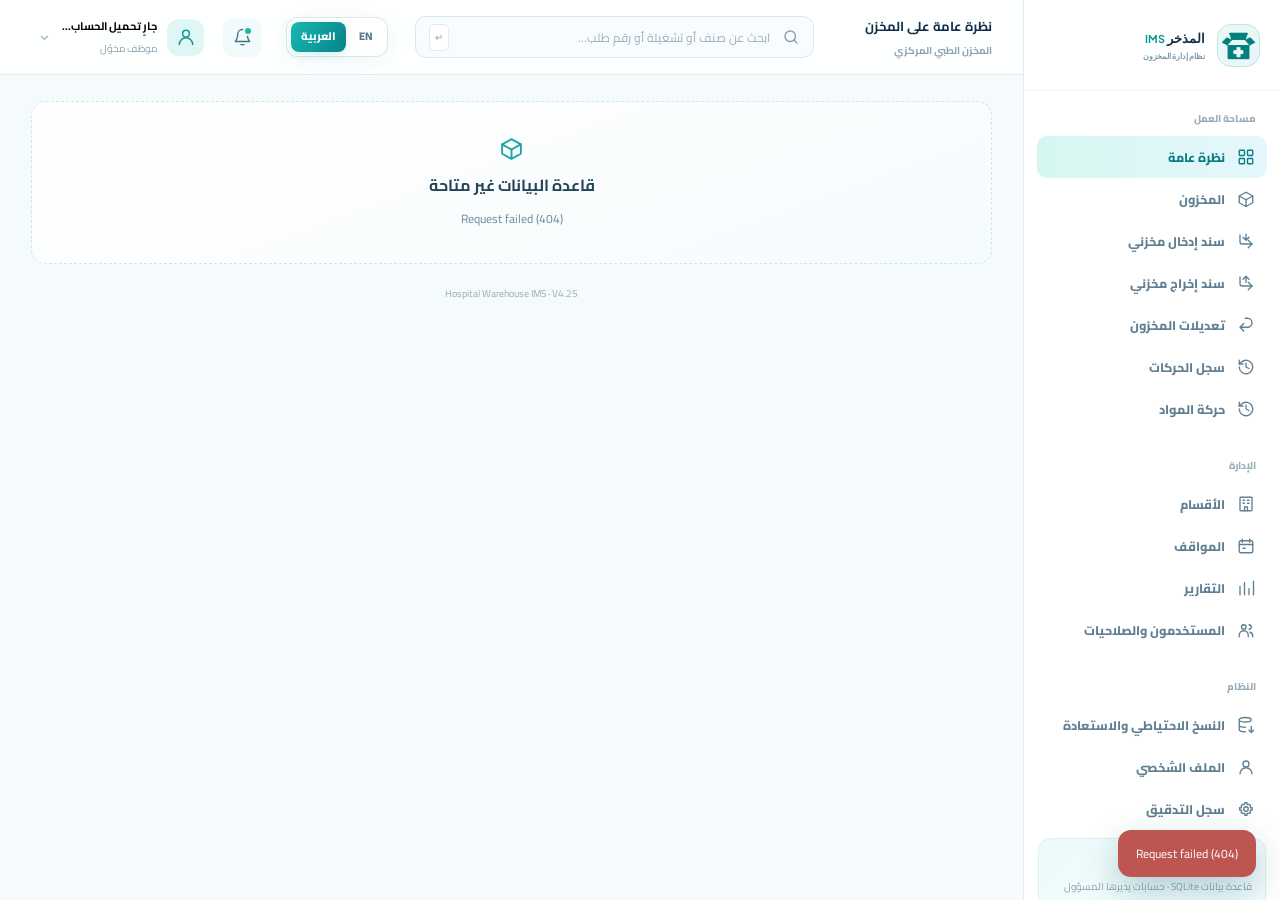
==== static/dashboard.html @ 2646a2b5 "Add files via upload" ====
<!DOCTYPE html><html lang="ar" dir="rtl"><head><meta charset="UTF-8"><meta name="viewport" content="width=device-width,initial-scale=1"><meta name="theme-color" content="#f6fafc"><link rel="icon" type="image/png" href="/static/favicon.png"><title>Dashboard — Hospital Warehouse IMS</title><link rel="stylesheet" href="/static/styles.css?v=4.25.0"><link rel="stylesheet" href="/static/live.css?v=4.25.0"><link rel="stylesheet" href="/static/language.css?v=4.25.0"><script>try{const v=localStorage.getItem('hospital-warehouse-language');if(v==='en'){document.documentElement.lang='en';document.documentElement.dir='ltr';}}catch(_e){}document.documentElement.classList.add('i18n-pending');</script><link rel="stylesheet" href="/static/official-brand.css?v=4.25.0"></head><body>
<div class="dash-app">
<aside class="sidebar" id="sidebar" aria-label="Dashboard navigation"><div class="sidebar-head"><a href="index.html" class="logo"><span class="logo-mark"><img src="/static/ims-icon.png" alt="" width="40" height="40"></span><span class="logo-name"><span translate="no">المذخر <b>IMS</b></span><span class="logo-sub">Inventory Management System</span></span></a></div>
<div class="navgroup"><h4>WORKSPACE</h4>
<button class="navitem active" data-view="overview"><svg class="i"><use href="#ico-dashboard"/></svg> Overview</button>
<button class="navitem" data-view="inventory"><svg class="i"><use href="#ico-package"/></svg> Inventory</button>
<button class="navitem" data-view="receiving"><svg class="i"><use href="#ico-incoming"/></svg> Stock receipt voucher</button>
<button class="navitem" data-view="distribution"><svg class="i"><use href="#ico-outgoing"/></svg> Stock issue voucher</button>
<button class="navitem" data-view="returns"><svg class="i"><use href="#ico-return"/></svg> Stock Adjustments</button>
<button class="navitem" data-view="movements"><svg class="i"><use href="#ico-history"/></svg> Movement History</button>
<button class="navitem" data-view="item_movement"><svg class="i"><use href="#ico-history"/></svg> Item movements</button>
</div>
<div class="navgroup"><h4>MANAGEMENT</h4>
<button class="navitem" data-view="departments"><svg class="i"><use href="#ico-building"/></svg> Departments</button>
<button class="navitem" data-view="positions"><svg class="i"><use href="#ico-calendar"/></svg> Warehouse Statements</button>
<button class="navitem" data-view="reports"><svg class="i"><use href="#ico-chart"/></svg> Reports</button>
<button class="navitem" data-view="users"><svg class="i"><use href="#ico-users"/></svg> Users & Permissions</button>
</div><div class="navgroup"><h4>SYSTEM</h4>
<button class="navitem" data-view="backup"><svg class="i"><use href="#ico-backup"/></svg> Backup & Restore</button>
<button class="navitem" data-view="profile"><svg class="i"><use href="#ico-user"/></svg> My account</button>
<button class="navitem" data-view="settings"><svg class="i"><use href="#ico-settings"/></svg> Audit logs</button>
</div><div class="sidebar-footer"><span class="system-ok">Connected database</span><p>SQLite database · Admin-managed staff accounts</p></div></aside>
<div class="dim-overlay" id="dimOverlay"></div>
<div class="main-area"><header class="dash-top"><button type="button" class="menu-button" id="menuButton" aria-label="Open menu"><svg class="i"><use href="#ico-menu"/></svg></button><div class="top-crumb"><b id="topTitle">Warehouse Overview</b><small>Central medical warehouse</small></div><div class="top-search"><svg class="i"><use href="#ico-search"/></svg><input id="globalSearch" aria-label="Search inventory" placeholder="Search items, batches or requisition numbers..."><span class="kbd">↵</span></div><div class="language-switch" data-lang-switcher role="group" aria-label="Interface language"><button type="button" data-language="ar" aria-pressed="true" translate="no">العربية</button><button type="button" data-language="en" aria-pressed="false" translate="no">EN</button></div><div class="top-actions"><button class="notif" type="button" id="notifBtn" aria-label="Notifications"><svg class="i"><use href="#ico-bell"/></svg></button><button class="account-button" id="accountButton" type="button" aria-expanded="false"><span class="account-avatar"><svg class="i"><use href="#ico-user"/></svg></span><div><strong><span id="userName">Loading account...</span></strong><small id="userRole">Authenticated staff</small></div><svg class="i chev"><use href="#ico-chevron"/></svg></button></div><div class="account-menu" id="accountMenu"><button type="button" data-go="profile"><svg class="i"><use href="#ico-user"/></svg> My account</button><button type="button" id="logoutButton" class="logout-item"><svg class="i"><use href="#ico-logout"/></svg> Sign out</button></div></header>
<main class="content"><div class="view-content" id="dashboardView" aria-live="polite"></div><div class="bottom-note">Hospital Warehouse IMS · V4.25</div></main></div>
</div><div class="toast" id="toast" role="status"></div><div id="entityModal" class="entity-modal" aria-hidden="true"></div><div id="movementDetailModal" class="shipment-history-overlay" aria-hidden="true"></div><div id="notificationModal" class="notification-overlay" aria-hidden="true"></div><div id="columnManager" class="column-dialog-overlay" aria-hidden="true"></div><script src="/static/i18n.js?v=4.25.0"></script><script src="/static/icons.js?v=4.25.0"></script><script src="/static/live.js?v=4.25.0"></script></body></html>
---- static/styles.css ----
@import url('https://fonts.googleapis.com/css2?family=DM+Sans:wght@400;500;600;700;800&family=Plus+Jakarta+Sans:wght@400;500;600;700;800&display=swap');
:root{--bg:#f5fafc;--paper:#fff;--ink:#122e48;--sub:#698498;--teal:#079f9c;--deep:#087b84;--aqua:#50d4cf;--soft:#eaf8fa;--edge:#e0edf2;--shadow:0 13px 32px rgba(43,106,138,.07);--round:18px;--green:#13a372;--orange:#e69c33;--red:#e06465}
*{box-sizing:border-box}html{scroll-behavior:smooth}body{margin:0;font-family:'DM Sans',Arial,sans-serif;background:var(--bg);color:var(--ink);-webkit-font-smoothing:antialiased}a{color:inherit;text-decoration:none}button,input,select,textarea{font:inherit}button{cursor:pointer}button:disabled{cursor:not-allowed;opacity:.52}svg.i{height:19px;width:19px;display:inline-block;flex-shrink:0}button:focus-visible,a:focus-visible,input:focus-visible,select:focus-visible{outline:3px solid rgba(9,163,161,.42);outline-offset:3px}h1,h2,h3,p{margin:0}.muted{color:var(--sub)}.tbold{font-family:'Plus Jakarta Sans',sans-serif}.icon-sprite{pointer-events:none}
.gradient-btn{color:#fff;border:0;background:linear-gradient(116deg,#13bfb6,#068b91);box-shadow:0 10px 21px rgba(7,144,150,.18);padding:13px 20px;border-radius:12px;font-weight:800;display:inline-flex;align-items:center;justify-content:center;gap:9px;transition:transform .2s,box-shadow .2s}.gradient-btn:hover{transform:translateY(-2px);box-shadow:0 14px 27px rgba(7,144,150,.21)}.line-btn{padding:12px 18px;border:1px solid #cce4ea;border-radius:11px;background:#fff;color:#147780;font-size:13px;font-weight:800;display:inline-flex;justify-content:center;align-items:center;gap:8px}.line-btn:hover{background:#effafa}.soft-btn{background:#eaf8f8;color:#11828a;border:0;padding:9px 13px;font-size:12px;border-radius:10px;font-weight:800;display:inline-flex;align-items:center;gap:7px}.eyebrow{font-size:10px;font-weight:800;color:#0b9298;text-transform:uppercase;letter-spacing:2px}.badge{border-radius:99px;padding:5px 10px;background:#e5f8f2;color:#138765;font-size:10px;font-weight:800;display:inline-flex;align-items:center;gap:5px;white-space:nowrap}.badge.warn{background:#fff1d9;color:#b57a1c}.badge.danger{background:#fff0ef;color:#c45f59}.badge.blue{background:#e6f3ff;color:#4680b6}.badge.gray{background:#eff4f6;color:#627c8e}.tiny-dot{width:6px;height:6px;background:currentColor;border-radius:100%}
.logo{display:flex;align-items:center;gap:12px}.logo-mark{width:45px;height:45px;border-radius:14px;display:grid;place-items:center;background:linear-gradient(130deg,#d9fff8,#e1f1ff);border:1px solid #bce9ea;color:#079498}.logo-mark svg{width:28px;height:28px}.logo-name{font-family:'Plus Jakarta Sans',sans-serif;font-size:16px;font-weight:800;letter-spacing:-.65px;line-height:1.2}.logo-sub{display:block;margin-top:4px;color:#7a9aab;text-transform:uppercase;font-size:9px;font-weight:800;letter-spacing:1.18px}
/* login */
.login-page{min-height:100vh;position:relative;isolation:isolate;background:linear-gradient(126deg,#fafdff 3%,#effafe 55%,#e9f7fb 100%);overflow:hidden}.login-page:before{content:'';position:absolute;z-index:-2;inset:0;background-image:linear-gradient(rgba(45,150,174,.03) 1px,transparent 1px),linear-gradient(90deg,rgba(45,150,174,.03) 1px,transparent 1px);background-size:48px 48px}.login-orb{position:absolute;z-index:-1;border-radius:100%;pointer-events:none}.login-orb.one{width:640px;height:640px;top:-260px;right:-200px;background:radial-gradient(circle,rgba(95,207,215,.28),transparent 68%)}.login-orb.two{width:620px;height:620px;bottom:-340px;left:-190px;background:radial-gradient(circle,rgba(67,199,186,.2),transparent 70%)}.login-nav{height:86px;max-width:1380px;margin:auto;padding:0 42px;display:flex;justify-content:space-between;align-items:center}.back-link{font-size:13px;font-weight:800;color:#467b89;display:flex;align-items:center;gap:9px;border:1px solid #d2e9ed;padding:12px 15px;background:rgba(255,255,255,.68);border-radius:12px}.back-link:hover{color:var(--teal);background:#fff}.login-content{max-width:1290px;margin:auto;min-height:calc(100vh - 86px);padding:32px 42px 72px;display:grid;grid-template-columns:1.08fr .92fr;gap:72px;align-items:center}.login-art{position:relative;min-height:610px;display:flex;flex-direction:column;justify-content:center;align-items:flex-start}.login-art .eyebrow{display:flex;align-items:center;gap:8px;font-size:11px}.login-art h1{font-family:'Plus Jakarta Sans',sans-serif;font-size:clamp(36px,4vw,56px);letter-spacing:-2.8px;line-height:1.15;margin:19px 0 18px;max-width:570px}.login-art h1 span{color:#07959d}.login-art p{max-width:510px;font-size:15px;line-height:1.83;color:#658094}.warehouse-visual{height:280px;width:min(100%,560px);position:relative;margin-top:40px;border:1px solid #dcf0f3;border-radius:24px;overflow:hidden;background:radial-gradient(circle at 60% 0%,rgba(94,218,214,.28),transparent 48%),linear-gradient(145deg,#e5f6fc,#fafdff);box-shadow:var(--shadow)}.warehouse-visual:before{content:'';inset:0;position:absolute;background:repeating-linear-gradient(90deg,transparent 0 83px,rgba(62,130,157,.14) 84px 87px,transparent 88px 92px),repeating-linear-gradient(0deg,transparent 0 77px,rgba(62,130,157,.11) 78px 81px,transparent 82px 90px);opacity:.75}.warehouse-visual .shelf{position:absolute;inset:auto 15px 37px;display:flex;gap:9px;justify-content:space-around;align-items:flex-end}.warehouse-visual .crate{width:14%;min-height:64px;border:1px solid #9edbe3;background:linear-gradient(135deg,#c5edf0,#f7fcff);border-radius:6px;box-shadow:0 13px 20px rgba(37,113,140,.12);position:relative}.crate:after{content:'';position:absolute;width:36%;height:3px;top:15px;left:32%;background:#8ecdd1;border-radius:4px}.crate:nth-child(2){height:86px}.crate:nth-child(3){height:56px}.crate:nth-child(4){height:108px}.crate:nth-child(5){height:76px}.crate:nth-child(6){height:91px}.visual-glass{position:absolute;top:23px;left:23px;display:flex;gap:10px;align-items:center;border:1px solid #fff;background:rgba(255,255,255,.72);backdrop-filter:blur(13px);border-radius:13px;padding:12px 14px;font-size:11px;font-weight:800;box-shadow:0 7px 24px rgba(53,133,155,.08)}.visual-glass svg{color:#13a7a2}.tag-group{display:flex;gap:9px;flex-wrap:wrap;margin-top:22px}.tag-group span{display:flex;align-items:center;gap:6px;font-size:11px;font-weight:700;color:#608597;padding:8px 11px;border:1px solid #e0edf0;border-radius:9px;background:#fff9}.tag-group svg{color:#1babaa;height:15px;width:15px}.login-card{border:1px solid rgba(255,255,255,.95);background:rgba(255,255,255,.72);backdrop-filter:blur(20px);-webkit-backdrop-filter:blur(20px);border-radius:28px;box-shadow:0 26px 70px rgba(36,107,141,.12),0 0 0 1px rgba(117,181,200,.10);padding:46px 44px 34px;position:relative;overflow:hidden}.login-card:before{content:'';height:5px;position:absolute;top:0;left:20%;right:20%;border-radius:0 0 100px 100px;background:linear-gradient(90deg,transparent,#27c6bb,transparent)}.login-card .card-icon{background:#e7f9f6;border:1px solid #c4ece5;color:#0da09d;height:50px;width:50px;border-radius:15px;display:grid;place-items:center;margin-bottom:22px}.login-card .card-icon svg{height:28px;width:28px}.login-card h2{font-family:'Plus Jakarta Sans',sans-serif;font-size:28px;letter-spacing:-1.35px}.login-card .subtitle{margin:9px 0 30px;color:#7992a3;font-size:13px;line-height:1.65}.field{display:flex;flex-direction:column;gap:9px;margin-bottom:18px}.field label{color:#36566b;font-size:12px;font-weight:800}.input-wrap{position:relative}.input-wrap .field-ico{position:absolute;width:19px;height:19px;top:50%;left:15px;transform:translateY(-50%);color:#82a0ac}.input-wrap input{width:100%;height:51px;border:1px solid #cfe4eb;background:rgba(255,255,255,.82);border-radius:12px;padding:0 47px;font-size:13px;color:#16384e;transition:border-color .2s,box-shadow .2s}.input-wrap input:focus{outline:none;border-color:#21aca9;box-shadow:0 0 0 3px rgba(40,181,178,.12)}.input-wrap input::placeholder{color:#98b0bc}.eye-btn{position:absolute;top:50%;right:13px;transform:translateY(-50%);background:transparent;border:0;color:#84a0af;padding:4px}.eye-btn svg{height:19px;width:19px}.login-tools{display:flex;justify-content:space-between;align-items:center;margin:2px 0 25px;gap:9px;font-size:12px}.checkbox-label{display:flex;align-items:center;gap:8px;color:#647f90;font-weight:700}.checkbox-label input{accent-color:#139d9b;width:15px;height:15px}.login-tools a{color:#078a91;font-weight:800}.login-submit{width:100%;height:53px}.login-divider{display:flex;align-items:center;gap:13px;margin:25px 0;color:#98adb9;font-size:10px;font-weight:800;letter-spacing:1px}.login-divider:before,.login-divider:after{content:'';height:1px;flex:1;background:#dcebef}.security-line{display:flex;align-items:center;gap:11px;color:#627f90;font-size:12px;line-height:1.55}.security-line svg{color:#079b98;width:24px;height:24px}.demo-note{margin-top:19px;padding:13px;border:1px solid #d1ece9;background:#edfbf9;border-radius:12px;font-size:11px;color:#4f7c82;line-height:1.65}.demo-note b{color:#117d7f}
/* dashboard */
.dash-app{min-height:100vh;display:flex}.sidebar{flex:0 0 257px;width:257px;background:#fff;border-right:1px solid #e3edf1;position:sticky;top:0;height:100vh;overflow-y:auto;z-index:25;display:flex;flex-direction:column}.sidebar-head{padding:24px 20px 23px;border-bottom:1px solid #eff4f6}.sidebar-head .logo-mark{width:43px;height:43px}.sidebar-head .logo-name{font-size:13px}.sidebar-head .logo-sub{font-size:8px;letter-spacing:.7px}.navgroup{padding:19px 13px 8px}.navgroup h4{margin:2px 11px 10px;color:#99aebb;letter-spacing:1.7px;font-size:10px;font-weight:800}.navitem{height:42px;padding:0 12px;display:flex;align-items:center;gap:12px;color:#617f92;border:0;background:transparent;width:100%;text-align:left;font-size:12.5px;font-weight:800;border-radius:10px;transition:background .2s,color .2s}.navitem svg{height:18px;width:18px}.navitem:hover{color:#058a92;background:#f0faf9}.navitem.active{color:#087d83;background:linear-gradient(90deg,#d6f7f1,#e5f7fc)}.sidebar-footer{margin:auto 14px 20px;padding:13px;background:linear-gradient(140deg,#edfafa,#f4fcff);border:1px solid #dbf0f0;border-radius:13px}.sidebar-footer .system-ok{display:flex;align-items:center;gap:7px;font-size:11px;font-weight:800;color:#188d83}.sidebar-footer .system-ok:before{content:'';height:7px;width:7px;background:#20b39a;border-radius:100%;box-shadow:0 0 0 4px #e0f9f2}.sidebar-footer p{font-size:10px;color:#8aa4b2;margin-top:8px;line-height:1.4}.main-area{min-width:0;flex:1}.dash-top{position:sticky;top:0;z-index:21;min-height:75px;padding:12px 31px;background:rgba(255,255,255,.88);border-bottom:1px solid #e1edf1;backdrop-filter:blur(18px);display:flex;gap:24px;align-items:center}.menu-button{display:none;border:1px solid #d3e8ec;border-radius:10px;background:#fff;padding:9px;color:#237c85}.top-crumb{display:flex;flex-direction:column;gap:3px;white-space:nowrap;min-width:154px}.top-crumb b{font-size:13px}.top-crumb small{font-size:10px;color:#8ba2af;font-weight:700}.top-search{height:42px;border:1px solid #d7e8ed;background:#f8fcff;border-radius:11px;display:flex;align-items:center;gap:10px;padding:0 13px;color:#82a0b1;flex:1;min-width:160px;max-width:480px;margin:auto}.top-search svg{height:18px;width:18px}.top-search input{background:transparent;border:0;outline:0;min-width:0;flex:1;color:var(--ink);font-size:12px}.top-search input::placeholder{color:#9aafbb}.kbd{font-size:10px;border:1px solid #e1eaf0;border-radius:5px;padding:3px 5px;color:#92a9b4;background:#fff}.top-actions{display:flex;align-items:center;gap:13px}.notif{border:0;background:#f2fafb;color:#427688;border-radius:10px;height:39px;width:39px;display:grid;place-items:center;position:relative}.notif:after{content:'';position:absolute;right:9px;top:8px;height:6px;width:6px;background:#17b8a8;border:2px solid #f2fafb;border-radius:100%}.account-button{display:flex;align-items:center;gap:10px;border:0;background:transparent;text-align:left}.account-avatar{height:37px;width:37px;display:grid;place-items:center;background:#dff6f4;border-radius:12px;color:#0e9995}.account-avatar svg{width:20px;height:20px}.account-button strong{display:block;font-size:11px;white-space:nowrap}.account-button small{display:block;margin-top:3px;color:#8aa1b0;font-size:10px}.account-button .chev{color:#94adba;height:15px;width:15px}.account-menu{position:absolute;right:24px;top:68px;width:214px;padding:8px;border:1px solid #dcebef;border-radius:14px;box-shadow:var(--shadow);background:#fff;display:none}.account-menu.open{display:block}.account-menu a{display:flex;align-items:center;gap:9px;padding:11px;border-radius:8px;font-size:12px;font-weight:800}.account-menu a:hover{background:#f1fafb}.content{max-width:1510px;padding:26px 31px 40px;margin:auto}.banner{min-height:175px;border:1px solid #cee7e9;background:linear-gradient(95deg,#e7f9fa 0%,#f4fcff 48%,#e0f3f6 100%);box-shadow:var(--shadow);border-radius:20px;overflow:hidden;display:flex;align-items:center;position:relative;margin-bottom:19px}.banner-copy{padding:31px 35px;position:relative;z-index:2}.banner-copy .eyebrow{display:flex;align-items:center;gap:8px}.banner-copy .eyebrow:before{content:'';width:23px;height:3px;background:#0bb1a6;border-radius:100%}.banner h1{font-family:'Plus Jakarta Sans',sans-serif;font-size:clamp(22px,2.5vw,32px);letter-spacing:-1.4px;margin:10px 0 8px}.banner p{font-size:12px;color:#668395;line-height:1.6}.banner-decoration{position:absolute;right:0;top:0;bottom:0;width:40%;overflow:hidden;background:radial-gradient(circle at 66% 50%,rgba(67,194,188,.15),transparent 58%)}.banner-decoration:after{content:'';position:absolute;width:360px;height:360px;border:1px solid rgba(39,153,173,.14);border-radius:100%;right:-60px;top:-160px;box-shadow:0 0 0 22px rgba(69,169,184,.05),0 0 0 50px rgba(69,169,184,.03)}.banner-decoration .warehouse-shape{position:absolute;right:23%;bottom:-12px;transform:scale(3.5);color:#62adb8;opacity:.45}.banner-decoration .warehouse-shape svg{width:80px;height:80px}.stats{display:grid;grid-template-columns:repeat(4,minmax(0,1fr));gap:13px;margin-bottom:17px}.stat{background:#fff;border:1px solid #dfecef;border-radius:17px;min-width:0;min-height:126px;display:flex;flex-direction:column;justify-content:space-between;padding:17px 18px;box-shadow:var(--shadow);position:relative;overflow:hidden}.stat:after{content:'';position:absolute;right:-23px;top:-27px;height:102px;width:102px;border-radius:100%;background:radial-gradient(circle,rgba(53,198,194,.09),transparent 72%)}.stat:nth-child(2):after{background:radial-gradient(circle,rgba(61,151,213,.1),transparent 75%)}.stat:nth-child(3):after{background:radial-gradient(circle,rgba(238,160,73,.12),transparent 75%)}.stat:nth-child(4):after{background:radial-gradient(circle,rgba(92,180,147,.13),transparent 75%)}.stat-label{display:flex;align-items:center;gap:11px;font-size:11px;font-weight:800;color:#56768a}.stat-icon{width:36px;height:36px;border-radius:11px;display:grid;place-items:center;background:#e5f9f7;color:#13a5a2}.stat-icon svg{height:19px;width:19px}.stat:nth-child(2) .stat-icon{background:#eaf4ff;color:#4c99c2}.stat:nth-child(3) .stat-icon{background:#fff4e8;color:#d39134}.stat:nth-child(4) .stat-icon{background:#e8f8f0;color:#26a07b}.stat-value{font-family:'Plus Jakarta Sans',sans-serif;font-weight:800;font-size:27px;letter-spacing:-1.2px;margin:3px 0 0}.stat-foot{font-size:10px;color:#839bab;font-weight:700}.panel{background:rgba(255,255,255,.94);border:1px solid #dfecef;border-radius:17px;padding:20px;box-shadow:var(--shadow);min-width:0}.panel-head{display:flex;align-items:center;justify-content:space-between;gap:10px;margin-bottom:16px}.panel-head h2,.page-head h1{font-family:'Plus Jakarta Sans',sans-serif;letter-spacing:-.65px}.panel-head h2{font-size:14px;display:flex;align-items:center;gap:9px}.panel-head h2 svg{color:#099699;height:19px;width:19px}.panel-link{border:0;background:transparent;color:#0c9495;font-size:11px;font-weight:800;display:flex;align-items:center;gap:5px;white-space:nowrap}.panel-link svg{height:14px;width:14px}.dashboard-grid{display:grid;grid-template-columns:minmax(0,1.35fr) minmax(340px,.9fr);gap:16px;margin-bottom:17px}.wide-left{grid-column:1}.wide-right{grid-column:2}.stock-flex{display:flex;align-items:center;gap:20px;min-height:196px}.donut{height:160px;width:160px;flex:0 0 160px;border-radius:100%;background:conic-gradient(#009e9b 0 44%,#3acbc2 44% 69%,#78b5d3 69% 85%,#c4e9e9 85% 100%);display:grid;place-items:center}.donut-hole{width:112px;height:112px;background:#fff;border-radius:100%;display:flex;flex-direction:column;align-items:center;justify-content:center}.donut-hole strong{font:800 21px 'Plus Jakarta Sans',sans-serif}.donut-hole small{font-size:10px;color:#819cac}.legend{flex:1;min-width:0}.legend-item{display:flex;align-items:center;justify-content:space-between;gap:14px;font-size:11px;color:#607d8c;padding:9px 0;border-bottom:1px solid #eef4f6}.legend-item:last-child{border:0}.legend-item b{color:#294e65}.legend-item .ball{width:10px;height:10px;border-radius:100%;flex:0 0 10px;margin-right:7px;background:var(--c)}.legend-item .name{display:flex;align-items:center}.bars-panel{flex:1;border-left:1px solid #ecf2f4;padding-left:19px;min-width:175px}.bars-panel h4{margin:0 0 21px;font-size:11px}.bars{height:125px;display:flex;align-items:end;gap:10px;border-bottom:1px solid #e1ebef;position:relative}.bars:before{content:'';position:absolute;inset:0;background:linear-gradient(transparent 24%,#eff5f8 25%,transparent 26%,transparent 49%,#eff5f8 50%,transparent 51%,transparent 74%,#eff5f8 75%,transparent 76%);pointer-events:none}.baritem{flex:1;position:relative;text-align:center;min-width:0;height:100%;display:flex;justify-content:flex-end;flex-direction:column;align-items:center}.bar{background:linear-gradient(0deg,#86deda,#0aacaa);width:65%;max-width:29px;min-width:11px;height:var(--height);border-radius:6px 6px 0 0;box-shadow:0 5px 10px rgba(8,170,168,.09)}.baritem span{position:absolute;top:calc(100% + 8px);font-size:9px;color:#88a1ac}.quick-grid{display:grid;grid-template-columns:repeat(2,1fr);gap:10px}.quick-button{display:flex;align-items:center;gap:12px;padding:15px 11px;border:1px solid #dcebf0;border-radius:12px;background:linear-gradient(160deg,#f9ffff,#f1f9fc);text-align:left;min-width:0;transition:transform .2s,border-color .2s}.quick-button:hover{border-color:#9bded9;transform:translateY(-2px)}.quick-button .qi{height:38px;width:38px;display:grid;place-items:center;border-radius:12px;background:#e2f9f6;color:#0b9b98;flex:0 0 38px}.quick-button .qi svg{height:19px;width:19px}.quick-button strong{display:block;font-size:11px}.quick-button small{display:block;font-size:9px;color:#92a9b6;line-height:1.5;margin-top:4px}.right-stack{display:flex;flex-direction:column;gap:16px}.table-scroll{width:100%;overflow-x:auto}.data-table{width:100%;border-collapse:collapse;font-size:11px;white-space:nowrap}.data-table th{text-align:left;background:#eff5f8;color:#7d98a7;font-size:10px;font-weight:800;padding:11px 12px}.data-table th:first-child{border-radius:8px 0 0 8px}.data-table th:last-child{border-radius:0 8px 8px 0}.data-table td{border-bottom:1px solid #eaf1f4;padding:12px;vertical-align:middle;color:#435e73}.data-table td:first-child{color:#234459;font-weight:800}.data-table tr:last-child td{border-bottom:0}.data-table tbody tr:hover{background:#f8fcfe}.row-title{font-weight:800;color:#25495e}.row-sub{display:block;font-size:9px;font-weight:500;margin-top:4px;color:#8fa4b0}.cell-left{display:flex;align-items:center;gap:9px}.mini-product{height:32px;width:32px;border-radius:9px;flex:0 0 32px;background:#eef7fa;color:#239ca3;display:grid;place-items:center}.mini-product svg{height:16px;width:16px}.panel-low{margin-top:16px}.alert-list{display:grid;gap:10px}.alert-row{display:flex;align-items:center;gap:10px;padding:9px 0;border-bottom:1px solid #eaf1f4}.alert-row:last-child{border:0}.alert-icon{height:33px;width:33px;display:grid;place-items:center;color:#da9b3d;background:#fff4e1;border-radius:10px;flex:0 0 33px}.alert-icon svg{height:18px;width:18px}.alert-main{flex:1;min-width:0}.alert-main strong{display:block;font-size:11px}.alert-main small{display:block;color:#829bab;font-size:9px;margin-top:5px}.alert-row>.badge{font-size:9px}.recent-grid{display:grid;grid-template-columns:minmax(0,1.35fr) minmax(300px,.9fr);gap:16px}.recent-line{display:flex;align-items:center;gap:11px;border-bottom:1px solid #edf3f5;padding:10px 1px}.recent-line:last-child{border:0}.recent-type{height:32px;width:32px;border-radius:11px;display:grid;place-items:center;background:#e7faf1;color:#1ca77c}.recent-type.issue{background:#e9f4fc;color:#3b90be}.recent-type.return{background:#fff4e9;color:#d69a46}.recent-type svg{height:17px;width:17px}.recent-info{flex:1;min-width:0}.recent-info b{display:block;font-size:11px}.recent-info small{display:block;color:#8aa0b0;font-size:10px;margin-top:5px}.recent-qty{text-align:right;font-size:11px;font-weight:800;color:#16a17a}.recent-qty.neg{color:#2685ae}.recent-qty small{display:block;color:#9eafbc;font-size:9px;font-weight:600;margin-top:5px}.bottom-note{margin-top:20px;text-align:center;font-size:10px;color:#96acb7}.page-head{display:flex;align-items:flex-start;justify-content:space-between;gap:20px;margin-bottom:22px}.page-head h1{font-size:26px;margin:7px 0}.page-head p{font-size:12px;color:#7992a1;line-height:1.7;max-width:580px}.page-head .gradient-btn{margin-top:6px}.toolbar{display:flex;justify-content:space-between;gap:12px;align-items:center;margin:0 0 16px}.search-field{display:flex;align-items:center;gap:9px;padding:0 12px;min-width:230px;width:min(370px,100%);height:42px;background:#fff;border:1px solid #dbe9ed;border-radius:11px;color:#82a0ae}.search-field svg{width:17px;height:17px}.search-field input{border:0;outline:0;width:100%;background:transparent;color:#305369;font-size:12px}.select-field,.form-control{background:#fff;border:1px solid #d6e7ec;border-radius:11px;padding:11px 12px;color:#31526b;min-height:42px;font-size:12px}.filter-actions{display:flex;gap:9px}.form-grid{display:grid;grid-template-columns:repeat(2,minmax(0,1fr));gap:17px}.form-group{display:flex;flex-direction:column;gap:8px}.form-group label{font-size:12px;color:#476b7f;font-weight:800}.form-group small{color:#92a6b3;font-size:10px}.form-control{width:100%;outline:none}.form-control:focus{border-color:#16ada9;box-shadow:0 0 0 3px #dcf7f4}.form-section{padding:22px;border:1px solid #deebef;background:white;border-radius:17px;margin-bottom:16px}.form-section h3{font-size:14px;margin-bottom:20px;display:flex;align-items:center;gap:10px}.form-section h3 svg{color:#078d95}.form-actions{display:flex;justify-content:flex-end;gap:10px;margin-top:18px}.form-note{padding:14px;border-radius:12px;border:1px solid #d7e9f2;background:#f0f9fe;color:#60879b;font-size:11px;line-height:1.8;margin:14px 0}.secondary-grid{display:grid;grid-template-columns:repeat(3,1fr);gap:14px}.mini-info-card{border:1px solid #e1ecef;background:#fff;padding:19px;border-radius:16px;min-height:126px}.mini-info-card .i{color:#119d9d}.mini-info-card b{display:block;margin-top:10px;font-size:13px}.mini-info-card p{font-size:11px;color:#829aa7;margin-top:6px;line-height:1.6}.backup-cards{display:grid;grid-template-columns:1fr 1fr;gap:15px}.backup-card{padding:23px;background:#fff;border:1px solid #dcebee;border-radius:17px}.backup-card .big-ico{height:50px;width:50px;display:grid;place-items:center;background:#e7f8f4;border-radius:15px;color:#119b98;margin-bottom:15px}.backup-card .big-ico svg{width:25px;height:25px}.backup-card h3{font-size:16px}.backup-card p{color:#7893a2;font-size:12px;line-height:1.7;margin:10px 0 20px}.disabled-action{background:#eaf4f7;color:#618799;border:1px solid #dbeaf0;padding:11px 15px;font-weight:800;border-radius:10px;font-size:12px;display:inline-flex;align-items:center;gap:8px}.warning-note{display:flex;align-items:flex-start;gap:10px;border:1px solid #f2e3c8;background:#fff9ee;border-radius:12px;padding:15px;color:#966a2d;font-size:11px;line-height:1.7;margin:18px 0}.warning-note svg{flex-shrink:0}.empty-message{padding:48px 20px;text-align:center;color:#879eac;font-size:12px}.empty-message svg{width:38px;height:38px;color:#a0c7ce;margin:0 auto 12px;display:block}.view-content{animation:appear .22s ease-out}@keyframes appear{from{opacity:.35;transform:translateY(5px)}to{opacity:1;transform:translateY(0)}}.dim-overlay{display:none}.toast{position:fixed;bottom:23px;right:24px;max-width:370px;background:#0f4d5c;color:#fff;border-radius:13px;padding:14px 18px;z-index:80;box-shadow:0 13px 35px #0e596048;font-size:12px;line-height:1.6;opacity:0;transform:translateY(10px);pointer-events:none;transition:opacity .2s,transform .2s}.toast.show{opacity:1;transform:translateY(0)}
@media(max-width:1200px){.dashboard-grid,.recent-grid{grid-template-columns:1fr}.stock-flex{justify-content:center}.quick-grid{grid-template-columns:repeat(4,1fr)}.quick-button{flex-direction:column;align-items:flex-start}.sidebar{flex-basis:230px;width:230px}.stats{grid-template-columns:repeat(2,1fr)}}
@media(max-width:940px){.login-content{gap:28px;padding:35px 25px 55px}.login-art h1{font-size:36px}.login-card{padding:31px 27px}.sidebar{position:fixed;left:0;top:0;transform:translateX(-110%);transition:transform .25s;box-shadow:12px 0 27px rgba(19,86,112,.13)}.sidebar.open{transform:translateX(0)}.dim-overlay.show{display:block;position:fixed;inset:0;background:rgba(23,51,72,.33);z-index:24}.menu-button{display:grid;place-items:center}.dash-top{gap:12px;padding:12px 18px}.content{padding:20px 18px 28px}.top-search{max-width:none}.top-crumb{display:none}}
@media(max-width:700px){.login-nav{height:70px;padding:0 17px}.login-nav .logo-mark{width:39px;height:39px}.login-nav .logo-name{font-size:13px}.login-nav .logo-sub{font-size:8px}.back-link{padding:10px 11px;font-size:11px}.back-link span{display:none}.login-content{padding:19px 17px 50px;grid-template-columns:1fr;gap:18px}.login-art{min-height:auto;padding:8px 0 15px}.login-art h1{font-size:32px;letter-spacing:-1.4px;margin:13px 0}.login-art p{font-size:13px}.warehouse-visual{display:none}.tag-group{gap:5px;margin-top:14px}.tag-group span{font-size:10px}.login-card{padding:27px 22px;border-radius:23px}.login-card h2{font-size:25px}.top-actions{gap:6px}.top-search .kbd,.account-button div:not(.account-avatar),.account-button .chev{display:none}.top-search{height:39px;padding:0 9px;min-width:110px}.top-search input{font-size:11px}.account-avatar{width:34px;height:34px}.notif{width:34px;height:34px}.content{padding:16px 12px 24px}.banner{min-height:145px}.banner-copy{padding:21px 18px}.banner-copy h1{font-size:23px}.banner-decoration{opacity:.55}.stats{gap:9px}.stat{min-height:118px;padding:12px}.stat-label{font-size:10px;gap:8px}.stat-icon{height:29px;width:29px;flex-shrink:0}.stat-value{font-size:23px}.stat-foot{font-size:9px}.panel{padding:15px}.panel-head h2{font-size:13px}.stock-flex{flex-wrap:wrap;justify-content:flex-start}.donut{width:118px;height:118px;flex-basis:118px}.donut-hole{width:82px;height:82px}.donut-hole strong{font-size:16px}.legend{min-width:150px}.bars-panel{flex-basis:100%;border:0;border-top:1px solid #eaf1f4;padding:16px 0 15px}.bars{max-width:450px}.quick-grid{grid-template-columns:repeat(2,1fr)}.page-head{flex-direction:column}.page-head h1{font-size:23px}.form-grid,.secondary-grid,.backup-cards{grid-template-columns:1fr}.toolbar{align-items:stretch;flex-direction:column}.search-field{width:100%}.form-section{padding:16px}.form-actions{flex-direction:column}.form-actions button{width:100%}}
@media(prefers-reduced-motion:reduce){*,*:before,*:after{animation-duration:.01ms!important;scroll-behavior:auto!important;transition-duration:.01ms!important}}
/* Keep both the document and mobile grid inside the viewport; data tables scroll within their panels. */
html,body{max-width:100%;overflow-x:clip}
@media(max-width:1200px){.dashboard-grid,.recent-grid{grid-template-columns:minmax(0,1fr)}.dashboard-grid>div,.recent-grid>div{min-width:0}}
@media(max-width:700px){.stock-flex{width:100%;max-width:100%}.stock-flex .legend{min-width:0;flex:1 1 150px}.stock-flex .bars-panel{min-width:0;width:100%}.panel-low{min-width:0}.panel-head{min-width:0}}
/* Decorative ambient glow stays inside the actual page height. */
.login-orb.two{bottom:0;height:300px}
---- static/live.css ----
/* Database-connected workspace extensions, preserving the V2 light visual system. */
:root{--teal:#079f9c;--ink:#122e48}
.db-btn{background:linear-gradient(110deg,#12bbb2,#087f88);color:#fff;border:0;border-radius:11px;padding:11px 16px;font-size:12px;font-weight:800;display:inline-flex;align-items:center;justify-content:center;gap:7px;white-space:nowrap}
.db-btn:hover{filter:brightness(1.03);transform:translateY(-1px)}.db-btn.secondary{background:#f0f9fa;color:#0b8085;border:1px solid #c7e8eb}
.db-btn.danger{background:#fff1ef;border:1px solid #f4d3cf;color:#bf4c43}.db-btn.small{font-size:10px;padding:7px 9px}.db-btn:disabled{opacity:.5;cursor:not-allowed}
.db-actions{display:flex;gap:8px;flex-wrap:wrap}.muted-hint{font-size:12px;color:#6c899b;line-height:1.65}.mini-caption{font-size:10px;color:#8297a7}.empty-state{display:flex;align-items:center;justify-content:center;flex-direction:column;gap:9px;background:linear-gradient(160deg,#fff,#f6fbfd);border:1px dashed #cee7eb;border-radius:15px;padding:34px 16px;text-align:center;color:#63869a}.empty-state svg{height:25px;width:25px;color:#1aa8a2}.empty-state strong{color:#234559}
.db-toolbar{display:flex;align-items:center;justify-content:space-between;gap:12px;margin:0 0 17px;flex-wrap:wrap}.db-toolbar input{max-width:310px;flex:1;min-width:170px}.db-input,.db-select,.db-textarea{background:rgba(255,255,255,.95);border:1px solid #cfdee6;box-shadow:0 2px 10px rgba(34,94,122,.03);border-radius:10px;padding:11px 12px;width:100%;font-size:12px;color:#193d55;outline-color:#39b7bc}.db-input:focus,.db-select:focus{border-color:#22aaa7}.db-textarea{min-height:70px;resize:vertical}
.db-form{display:grid;gap:14px}.db-grid{display:grid;grid-template-columns:repeat(2,minmax(0,1fr));gap:15px}.db-field{display:grid;gap:6px;font-size:11px;color:#406579;font-weight:750;min-width:0}.db-field.wide{grid-column:1/-1}.db-field small{font-size:9px;color:#92a2b2;font-weight:500}.db-help{background:#e9f7f8;border:1px solid #c8e8eb;padding:12px 14px;color:#487e88;font-size:11px;line-height:1.65;border-radius:11px}
.db-table{width:100%;border-collapse:collapse;min-width:650px;font-size:11px}.db-table th{background:#eff7fa;color:#456879;font-size:10px;text-align:left;padding:13px 13px;white-space:nowrap}.db-table td{padding:13px;border-bottom:1px solid #edf2f5;vertical-align:middle;color:#426274}.db-table td strong{color:#1e4053}.db-table tr:last-child td{border-bottom:0}.db-table .tiny{font-size:9px;color:#8ba0ac}
.db-table-wrap{overflow:auto;max-width:100%;border-radius:12px;border:1px solid #e0edf1}.pill{border-radius:99px;padding:5px 9px;background:#e6f8f0;color:#168761;font-size:10px;font-weight:750;white-space:nowrap}.pill.warning{background:#fff1da;color:#ad771e}.pill.danger{background:#ffe9e7;color:#c2574d}.pill.neutral{background:#edf5fa;color:#5886a0}.pill.blue{background:#e7f3ff;color:#3079af}
.db-layout{display:grid;grid-template-columns:minmax(0,1.5fr) minmax(250px,.8fr);gap:16px}.db-kpis{display:grid;grid-template-columns:repeat(4,minmax(0,1fr));gap:14px;margin:20px 0}.db-kpi{background:rgba(255,255,255,.87);border:1px solid #e0ecf2;border-radius:18px;padding:19px;box-shadow:0 9px 21px rgba(38,102,125,.05)}.db-kpi .num{display:block;font-size:30px;color:#102d47;font-weight:800;margin:12px 0 4px}.db-kpi .name{color:#587b8e;font-weight:750;font-size:12px;display:flex;gap:8px;align-items:center}.db-kpi svg{color:#08a1a0}.db-kpi .desc{color:#94aab4;font-size:10px}
.db-panel{border:1px solid #dcebf0;background:rgba(255,255,255,.92);box-shadow:0 9px 25px rgba(34,97,125,.06);border-radius:17px;padding:19px;margin:0 0 18px;min-width:0}.db-panel h2{font-size:15px;color:#193c56;font-weight:800;display:flex;align-items:center;gap:9px;margin:0 0 13px}.db-panel h2 svg{color:#0b9c99}.db-head{display:flex;align-items:flex-start;justify-content:space-between;gap:16px;margin:0 0 21px}.db-head h1{font-size:25px;letter-spacing:-.8px;margin:8px 0;color:#15354e}.db-head p{font-size:12px;color:#6b8799;line-height:1.7;max-width:700px}
.ship-line{display:grid;grid-template-columns:1.3fr 1fr 1fr .7fr auto;gap:8px;background:#f8fcfd;border:1px solid #e0edf1;border-radius:12px;padding:12px;align-items:end;margin-bottom:9px}.ship-line.issue{grid-template-columns:2.2fr .7fr auto}.ship-line .db-field{font-size:10px}
.entity-modal{display:none;position:fixed;z-index:1000;inset:0;background:rgba(19,60,81,.38);backdrop-filter:blur(5px);padding:18px;justify-content:center;align-items:center;overflow:auto}.entity-modal.open{display:flex}.modal-body{background:#fff;border:1px solid #fff;border-radius:22px;width:min(570px,100%);box-shadow:0 30px 90px rgba(9,55,78,.21);padding:25px;max-height:90vh;overflow:auto}.modal-body h2{font-size:20px;margin-bottom:8px}.modal-body p{color:#7b929e;font-size:12px;margin-bottom:20px}.modal-footer{display:flex;gap:10px;align-items:center;justify-content:flex-end;margin-top:19px}
.db-note{font-size:11px;padding:13px 16px;border-radius:12px;background:#f0f9fc;color:#4c7c91;border:1px solid #d4eaf0;line-height:1.65;margin-bottom:14px}.db-note.warn{background:#fff7ed;border-color:#f5e6d1;color:#9a6c35}.db-alert{margin-bottom:17px;padding:14px 16px;border:1px solid #f3dfc5;background:#fff6ea;border-radius:12px;color:#976b3f;font-size:12px;line-height:1.6}
.logout-item{background:none;border:0;width:100%;color:inherit;text-align:left;padding:11px 15px;display:flex;align-items:center;gap:9px;font-size:12px;cursor:pointer}.logout-item:hover{background:#eaf8fa}
.account-menu .logout-item svg{width:16px;height:16px}
.db-small-actions{display:flex;gap:5px;align-items:center}.db-small-actions button{padding:5px 8px;border:1px solid #d6e9eb;color:#067e85;background:#f6fcfd;border-radius:7px;font-size:10px;font-weight:750}
.db-foot{margin-top:18px;font-size:11px;color:#7292a2}.db-decor{background:linear-gradient(110deg,#edfbfd,#fff 75%);padding:20px;border-radius:18px;border:1px solid #d9eef0;margin-bottom:22px}
@media(max-width:1130px){.db-kpis{grid-template-columns:repeat(2,minmax(0,1fr))}.db-layout{grid-template-columns:1fr}}
@media(max-width:700px){.db-grid{grid-template-columns:1fr}.db-kpis{gap:9px}.db-kpi{padding:13px}.db-kpi .num{font-size:23px}.db-kpi .name{font-size:10px}.db-head{flex-direction:column}.db-head h1{font-size:22px}.db-panel{padding:13px}.ship-line,.ship-line.issue{grid-template-columns:1fr 1fr}.ship-line .db-field:first-child{grid-column:1/-1}.modal-body{padding:18px}}

/* V4.2 — wider item editor and readable alternate names. */
.modal-body.item-dialog{width:min(780px,100%)}
.item-alias{max-width:240px;overflow:hidden;text-overflow:ellipsis;white-space:nowrap;line-height:1.6}
.item-dialog .db-textarea{min-height:94px}
.item-dialog .db-field small{font-size:10px;line-height:1.6}
@media(max-width:700px){.modal-body.item-dialog{width:100%}.item-alias{max-width:170px}}

/* V4.2 — branch and register filters, visibly locked staff branch selection. */
.db-toolbar #itemBranchFilter,.db-toolbar #itemBookFilter{width:auto;flex:0 1 190px;max-width:220px;min-width:145px}
.branch-select:disabled{color:#416b79;background:#eaf5f6;border:1px solid #bcdadd;opacity:1;cursor:not-allowed;font-weight:700}
@media(max-width:700px){.db-toolbar #itemBranchFilter,.db-toolbar #itemBookFilter{flex:1 1 140px;min-width:0;max-width:none}}

/* V4.3 — mandatory predefined book selector and legacy classification warning. */
.legacy-book-warning{display:block;margin-top:7px;padding:9px 10px;border-radius:10px;background:#fff6e3;color:#83590e;border:1px solid #f1d9a2;font-weight:600;line-height:1.55}
.db-select[data-item-book]:disabled{opacity:.65;cursor:not-allowed}

/* V4.4 branch-dependent entry fields */
.db-field[hidden]{display:none!important}
.item-dialog .db-field:has(input[required])>span::after,.item-dialog .db-field:has(select[required])>span::after{content:' *';color:#c45d51}

/* V4.5: strict field order — branch spans full row, RTL reading order is preserved. */
.item-dialog{width:min(780px,100%)}
.item-dialog .item-form-grid>.db-grid{grid-template-columns:repeat(2,minmax(0,1fr));gap:15px 18px}
.item-dialog .item-form-grid>.db-grid>.db-field.wide{grid-column:1/-1}
.item-dialog .item-form-grid .db-field{align-content:start}
.item-dialog .item-form-grid .db-field>span{font-size:12px}
.item-dialog .item-form-grid select{min-height:44px}
.item-dialog .item-form-grid .db-textarea{min-height:110px}
.form-version{vertical-align:middle;display:inline-flex;font-size:10px;font-weight:800;color:#07878c;background:#eaf9f8;border:1px solid #bfe8e5;border-radius:12px;padding:4px 9px;margin-inline-start:9px}
@media(max-width:700px){.item-dialog .item-form-grid>.db-grid{grid-template-columns:1fr}}


/* V4.6 — outgoing destination selection + inline item creation; light UI preserved. */
.dest-choice{display:grid;grid-template-columns:repeat(2,minmax(0,1fr));gap:12px}
.dest-choice-option{display:flex;align-items:center;gap:11px;background:linear-gradient(140deg,#f5fcfc,#ffffff);border:1px solid #d4e9ed;border-radius:13px;padding:15px;cursor:pointer;color:#204d60}
.dest-choice-option:has(input:checked){background:#e9fafa;border-color:#0ba8a2;box-shadow:0 0 0 2px rgba(13,172,167,.08)}
.dest-choice-option input{accent-color:#0ca7a4;width:18px;height:18px;flex-shrink:0}
.dest-choice-option span{display:flex;flex-direction:column;gap:4px}.dest-choice-option strong{font-size:13px}.dest-choice-option small{font-size:11px;color:#5d8b9a}
.dest-fields{min-width:0}.dest-fields[hidden]{display:none!important}
.inline-item-button{font-size:10px!important;padding:6px 10px!important;display:inline-flex;margin-top:7px;white-space:normal;text-align:center}
.ship-line .db-field{align-content:start}
@media(max-width:700px){.dest-choice{grid-template-columns:1fr}.dest-choice-option{padding:12px}}

/* V4.7 — easy-to-compare incoming and outgoing routes, with emergency paperwork. */
.dest-choice.three-routes{grid-template-columns:repeat(3,minmax(0,1fr))}
.dest-choice.four-routes{grid-template-columns:repeat(2,minmax(0,1fr))}
.dest-choice-option{min-height:78px}
.dest-choice-option:has(input:focus-visible){outline:3px solid rgba(10,169,163,.35);outline-offset:2px}
.shipment-lines-title{font-size:13px;margin:4px 0;color:#20495e}
.emergency-check{display:flex;gap:11px;align-items:flex-start;padding:13px;border:1px solid #f3ddad;background:#fff9ed;border-radius:12px;color:#85601c;cursor:pointer}
.emergency-check:has(input:checked){background:#fff1d7;border-color:#d99d32}
.emergency-check input{accent-color:#d68a19;width:17px;height:17px;margin-top:1px;flex:none}
.emergency-check span{display:flex;flex-direction:column;gap:4px}
.emergency-check strong{font-size:11px}.emergency-check small{font-size:10px;line-height:1.6}
@media(max-width:1000px){.dest-choice.three-routes{grid-template-columns:1fr}}
@media(max-width:700px){.dest-choice.four-routes{grid-template-columns:1fr}.dest-choice-option{min-height:60px}}

/* V4.8: incoming goods lines contain independent price in dinar + fils.
   Seven controls fit large screens; compact screens wrap safely. */
.ship-line.receive-priced{grid-template-columns:minmax(180px,1.7fr) minmax(120px,1fr) minmax(135px,1fr) minmax(85px,.55fr) minmax(95px,.65fr) minmax(85px,.6fr) 32px;align-items:end}
.ship-line.receive-priced .db-input,.ship-line.receive-priced .db-select{width:100%;min-width:0}
@media(max-width:1200px){.ship-line.receive-priced{grid-template-columns:repeat(3,minmax(0,1fr))}.ship-line.receive-priced .db-field:first-child{grid-column:auto}}
@media(max-width:700px){.ship-line.receive-priced{grid-template-columns:repeat(2,minmax(0,1fr))}.ship-line.receive-priced .db-field:first-child{grid-column:1/-1}}
/* V4.9 — six-field outgoing lot rows with the same visual structure as receipts. */
.ship-line.issue-detailed{grid-template-columns:minmax(180px,1.65fr) minmax(150px,1.35fr) minmax(133px,.95fr) minmax(75px,.6fr) minmax(95px,.7fr) minmax(85px,.6fr) 32px;align-items:end}
.ship-line.issue-detailed .db-input,.ship-line.issue-detailed .db-select{min-width:0;width:100%}
.ship-line.issue-detailed [data-issue-expiry]{background:#ecf7fa;color:#416b7e;cursor:default}
@media(max-width:1350px){.ship-line.issue-detailed{grid-template-columns:repeat(3,minmax(0,1fr))}.ship-line.issue-detailed .db-field:first-child{grid-column:auto}}
@media(max-width:700px){.ship-line.issue-detailed{grid-template-columns:repeat(2,minmax(0,1fr))}.ship-line.issue-detailed .db-field:first-child{grid-column:1/-1}}
/* Department picker: search is the first focusable element in the dropdown menu. */
.dept-picker{position:relative;min-width:0;isolation:isolate}
.dept-trigger{display:flex;justify-content:space-between;align-items:center;text-align:start;gap:10px;min-height:42px;cursor:pointer}
.dept-trigger>span:first-child{overflow:hidden;text-overflow:ellipsis;white-space:nowrap}
.dept-chevron{color:#07a3a2;flex-shrink:0}
.dept-picker:has(.dept-popup:not([hidden])){z-index:16}
.dept-popup{position:absolute;top:calc(100% + 5px);inset-inline:0;background:#fff;border:1px solid #b9d9e1;border-radius:13px;box-shadow:0 20px 40px rgba(20,76,101,.18);padding:9px;z-index:30;min-width:min(320px,80vw)}
.dept-popup[hidden]{display:none!important}
.dept-search{width:100%;margin-bottom:7px;background:#f4fbfc}
.dept-option-list{overflow:auto;max-height:265px;display:grid;gap:3px;overscroll-behavior:contain}
.dept-option{display:block;text-align:start;border:0;background:transparent;color:#25495c;padding:10px 9px;border-radius:9px;font-family:inherit;font-size:12px;line-height:1.4;cursor:pointer;white-space:normal}
.dept-option:hover,.dept-option:focus-visible{background:#e9f7f8;color:#067e82;outline:1px solid #c4e6e9}
.dept-option[aria-selected="true"]{background:#def5f4;color:#087f7c;font-weight:800}
.dept-option[hidden],.dept-no-results[hidden]{display:none!important}
.dept-no-results{text-align:center;font-size:11px;color:#7b95a4;padding:15px 8px}

/* V4.10 — FEFO guidance and documented exception */
.fefo-line-notice{grid-column:1/-1;font-size:12px;line-height:1.7;border:1px solid #c6e8e5;border-radius:9px;padding:9px 12px;background:#f1faf8;color:#22796c}
.fefo-line-notice.warning{background:#fff9e9;border-color:#f4dcaa;color:#9d6622}
.fefo-line-notice.danger{background:#fff0ed;border-color:#edc4bb;color:#a3463b}
.fefo-line-notice.success{background:#e9f9f4;border-color:#c4e7d5;color:#247e5e}
.fefo-pick{display:inline-block;padding:3px 9px;margin-inline-start:6px;border-radius:7px;border:1px solid #9e6b51;background:#fff;color:#8a483c;font-weight:750;cursor:pointer}
.fefo-override{background:#fff6ef;border:1px solid #eecab4;border-radius:12px;padding:15px;margin:10px 0}
.fefo-override .db-field{color:#9a4935}
[data-fefo-summary]{margin-bottom:10px}

/* V4.11: accessible light-theme warehouse statements (المواقف). */
.statement-grid{display:grid;grid-template-columns:repeat(4,minmax(0,1fr));gap:12px;margin:4px 0 20px}
.statement-card{display:flex;flex-direction:column;text-align:start;align-items:flex-start;gap:9px;min-height:173px;padding:19px 16px;border:1px solid #d6e8ed;border-radius:16px;background:linear-gradient(135deg,#fff,#f4fbfc);box-shadow:0 9px 21px rgba(38,102,125,.05);cursor:pointer;color:#23465c;font-family:inherit}
.statement-card:hover:not(:disabled),.statement-card:focus-visible:not(:disabled){border-color:#27a9a4;box-shadow:0 9px 23px rgba(14,151,143,.15);outline:0}
.statement-card.chosen{border:2px solid #0aa6a1;background:linear-gradient(130deg,#e7faf9,#fff);padding:18px 15px}
.statement-card:disabled{opacity:.67;cursor:not-allowed;background:#f5f8fa}
.statement-card-icon{display:grid;place-items:center;width:40px;height:40px;border-radius:11px;color:#0c9795;background:#e4f8f6}
.statement-card-icon .i{width:23px;height:23px}.statement-card strong{font-size:14px;line-height:1.5}.statement-card>span:not(.statement-card-icon){font-size:11px;color:#628396;line-height:1.5}
.statement-card small{font-size:10px;font-weight:800;margin-top:auto;color:#0c8c88}.statement-card .statement-soon{color:#8c9da9}
.statement-result-head{display:flex;align-items:center;justify-content:space-between;gap:18px;margin-bottom:16px}.statement-result-head h2{margin:0 0 6px}.statement-result-head p{margin:0;max-width:740px}.statement-count{background:#e5f8f8;color:#087f7a;border-radius:13px;padding:10px 15px;font-size:22px;font-weight:800;min-width:55px;text-align:center}
.statement-tools{justify-content:flex-start}.statement-tools #statementBranch{width:min(235px,100%)}.statement-tools input{min-width:210px}
@media(max-width:1140px){.statement-grid{grid-template-columns:repeat(2,minmax(0,1fr))}}
@media(max-width:600px){.statement-grid{grid-template-columns:repeat(2,minmax(0,1fr));gap:8px}.statement-card{padding:12px;min-height:160px}.statement-card.chosen{padding:11px}.statement-card strong{font-size:12px}.statement-result-head{align-items:flex-start}.statement-tools #statementBranch{width:100%}}

/* V4.12: parameters for the near-expiry and annual-requirement reports. */
.statement-param-row{display:flex;align-items:end;gap:12px;flex-wrap:wrap;margin:0 0 16px;padding:14px;border:1px solid #dbeaec;border-radius:13px;background:#f5fbfc}
.statement-param-row .statement-control{min-width:200px;max-width:270px;flex:0 1 270px;margin:0}
.statement-param-row .statement-control .db-input{min-width:0;width:100%}
.statement-param-row .muted-hint{flex:1 1 210px;font-size:12px;line-height:1.6}
.statement-param-row button{white-space:normal}
@media(max-width:600px){.statement-param-row{align-items:stretch}.statement-param-row .statement-control{min-width:100%;max-width:100%}.statement-param-row button{width:100%}}

/* V4.13 — combined inventory and detailed expandable warehouse statements. */
.inventory-filters,.statement-tools{align-items:center;gap:9px;flex-wrap:wrap}
.inventory-filters .db-select,.statement-tools .db-select{min-width:150px;max-width:245px;flex:1 1 150px}
.inventory-filters input[type="search"],.statement-tools input[type="search"]{min-width:220px;flex:2 1 240px}
.include-inactive{display:inline-flex;align-items:center;gap:8px;white-space:nowrap;font-size:12px;color:#486d7d}
.include-inactive input{accent-color:#079f9c}
.expand-row-btn{border:1px solid #b7dfe2;border-radius:8px;padding:5px 10px;font-size:15px;background:#eafbfa;color:#087c79;cursor:pointer;font-weight:800}
.expand-row-btn:hover,.expand-row-btn:focus-visible{background:#c8f3ee;outline:2px solid #66c9c4}
.product-summary:hover{background:#f5fafc}
.product-detail-row[hidden]{display:none!important}
.product-detail-row>td{padding:13px 15px!important;background:#f5fafc;border-block:1px solid #d9ecee}
.expanded-item-panel{border-radius:12px;background:#fff;border:1px solid #d5e9ec;padding:17px;min-width:320px}
.expanded-item-panel h3{font-size:14px;margin:16px 0 12px;color:#21445a}
.expanded-header,.item-ledger-heading{display:flex;gap:10px;justify-content:space-between;align-items:center;flex-wrap:wrap}
.expanded-header h3{margin:0}
.full-item-fields{display:grid;grid-template-columns:repeat(4,minmax(0,1fr));gap:9px}
.full-field{border:1px solid #e3eff0;border-radius:9px;padding:10px 12px;background:#fbfefe;min-width:0;overflow-wrap:anywhere}
.full-field>span{display:block;font-size:10px;color:#688899;margin-bottom:6px}
.full-field>strong{display:block;font-size:12px;color:#28556a;font-weight:650;white-space:pre-wrap;word-break:break-word}
.history-more{margin-top:11px}
.product-detail-row .db-table-wrap{margin-block:10px}
.mini-edit{background:#eff9fa;border:1px solid #b9e1e2;color:#0a777b;border-radius:8px;padding:6px 10px;cursor:pointer}
@media(max-width:1200px){.full-item-fields{grid-template-columns:repeat(3,minmax(0,1fr))}}
@media(max-width:760px){.full-item-fields{grid-template-columns:repeat(2,minmax(0,1fr))}.expanded-item-panel{min-width:270px;padding:11px}.column-picker-options{grid-template-columns:1fr}.inventory-filters .db-select,.statement-tools .db-select{max-width:none}}
@media(max-width:420px){.full-item-fields{grid-template-columns:1fr}}

/* V4.14 — centered, responsive column manager; independent of scrollable inventory tables. */
.column-picker-launch{flex-shrink:0;min-height:41px}
.column-dialog-overlay{display:none;position:fixed;inset:0;z-index:1600;align-items:center;justify-content:center;padding:20px;background:rgba(22,66,84,.42);backdrop-filter:blur(4px)}
.column-dialog-overlay.open{display:flex}
body.column-dialog-open{overflow:hidden}
.column-dialog{display:flex;flex-direction:column;width:min(760px,100%);max-height:min(90vh,900px);background:#fff;border:1px solid #d5e9ed;border-radius:20px;box-shadow:0 30px 90px rgba(5,42,57,.28);overflow:hidden;direction:inherit;text-align:start}
.column-dialog-header{display:flex;align-items:flex-start;justify-content:space-between;gap:14px;padding:23px 25px 10px}
.column-dialog-header h2{margin:0 0 6px;color:#173e53;font-size:22px;font-weight:800}
.column-dialog-header p{font-size:12px;line-height:1.65;color:#658697;margin:0}
.column-dialog-x{width:36px;height:36px;border-radius:10px;border:1px solid #d3e8eb;background:#f3fafb;color:#2b6875;font-size:24px;line-height:1;cursor:pointer;flex-shrink:0}
.column-dialog-top{display:flex;gap:14px;align-items:center;padding:10px 25px 15px}
.column-dialog-top input{max-width:none;flex:1;min-width:0}
.column-dialog-scroll{overflow-y:auto;padding:2px 25px 13px;min-height:0;overscroll-behavior:contain}
.column-group{margin-bottom:16px}
.column-group[hidden],.column-option[hidden]{display:none!important}
.column-group h3{font-size:12px;color:#367a83;margin:0 0 9px;padding-bottom:7px;border-bottom:1px solid #e0eff1}
.column-options{display:grid;grid-template-columns:repeat(2,minmax(0,1fr));gap:8px}
.column-option{display:flex;align-items:center;gap:10px;padding:12px;background:#f7fcfd;border:1px solid #dcecef;border-radius:11px;min-width:0;font-size:12px;cursor:pointer;color:#2d566b}
.column-option:has(input:checked){background:#effafa;border-color:#b4e2e0}
.column-option input{width:17px;height:17px;flex:0 0 17px;accent-color:#08a59f}
.column-option span{min-width:0;overflow-wrap:anywhere}
.column-option small{margin-inline-start:auto;color:#6a98a2;font-size:9px;white-space:nowrap}
.column-option:has(input:disabled){opacity:.8;cursor:default}
.column-dialog-footer{display:flex;justify-content:space-between;align-items:center;gap:12px;flex-wrap:wrap;padding:16px 25px 20px;border-top:1px solid #e3eef0;background:#fbfdfe}
.column-dialog-bulk,.column-dialog-actions{display:flex;gap:7px;flex-wrap:wrap}
.lots-cell{display:flex;gap:6px;align-items:center;flex-wrap:wrap;min-width:110px}
.lot-summary-count{background:#def8f6;color:#126d70;border:1px solid #bfe5e3;padding:6px 10px;border-radius:99px;font-size:11px;font-weight:800;white-space:nowrap}
.lot-table-intro{color:#628699;line-height:1.7;font-size:11px;margin:10px 0 8px}
.lot-row-index{display:inline-flex;align-items:center;justify-content:center;width:23px;height:23px;border-radius:8px;background:#ebf7f7;color:#147b85;font-weight:800}
.expanded-item-panel>.db-table-wrap{border-color:#bcdfe5;box-shadow:0 6px 15px rgba(31,115,128,.05)}
.expanded-item-panel>.db-table-wrap .db-table{min-width:720px}
/* Distinct movement labels, consistent in dashboard and movement register. */
.pill.intake{background:#dcf7e9;color:#176e48;border:1px solid #b7e8cd}
.pill.dispatch{background:#ffe3e3;color:#ae373b;border:1px solid #f4bfc1}
.pill.return-type{background:#e5f2ff;color:#2b73a4;border:1px solid #c6e3fa}
.pill.adjustment{background:#fff3de;color:#935f0a;border:1px solid #eddcb5}
@media(max-width:650px){.column-dialog-overlay{padding:8px}.column-dialog{max-height:95dvh;border-radius:16px}.column-dialog-header{padding:18px 16px 7px}.column-dialog-top{padding:8px 16px 12px}.column-dialog-scroll{padding:2px 16px 8px}.column-dialog-footer{padding:12px 16px}.column-options{grid-template-columns:1fr}.column-dialog-header h2{font-size:19px}}

/* V4.16: new-catalog registration keeps opening quantities hidden by default. */
.item-dialog .item-form-grid>.db-grid>.opening-balance-fields.wide,
.item-dialog .item-form-grid>.db-grid>.opening-balance-choice.wide{grid-column:1/-1}
.opening-balance-choice{background:#eff9f8;border:1px solid #c5e6e4;padding:16px;border-radius:14px}
.opening-balance-label{display:flex;gap:12px;align-items:center;font-size:15px;color:#075d65;font-weight:800;cursor:pointer}
.opening-balance-label input{width:20px;height:20px;accent-color:#0c9999;flex-shrink:0}
.opening-balance-fields{border:1px solid #b9e2e2;border-radius:15px;padding:16px;background:linear-gradient(130deg,#f6fdfd,#fff)}
.opening-balance-fields[hidden]{display:none!important}
.opening-balance-heading{font-size:14px;font-weight:800;color:#076f73;margin-bottom:14px}
.opening-balance-grid{display:grid;grid-template-columns:repeat(2,minmax(0,1fr));gap:14px}
.opening-balance-hint{display:block;font-size:10px;color:#557a84;line-height:1.65;margin-top:14px}
@media(max-width:700px){.opening-balance-grid{grid-template-columns:1fr}}

/* V4.17: counted opening lots and read-only shipment history. */
.opening-lot-row{padding:14px;margin-bottom:13px;border-radius:14px;border:1px solid #cee4e7;background:#fff;box-shadow:0 3px 14px rgba(31,114,132,.04)}
.opening-lot-header{display:flex;align-items:center;justify-content:space-between;gap:12px;margin-bottom:13px;color:#0b707c;font-size:12px}
.opening-lot-header button:disabled{opacity:.45;cursor:not-allowed}
.opening-balance-grid{grid-template-columns:repeat(2,minmax(0,1fr));margin:0}
.opening-lot-row .db-field{min-width:0}
.opening-lot-row .db-input{max-width:100%}
.opening-balance-fields>[data-add-opening-lot]{margin-top:2px}
.shipment-history-overlay{position:fixed;inset:0;z-index:1200;background:rgba(22,58,74,.48);backdrop-filter:blur(4px);display:none;align-items:center;justify-content:center;padding:20px}
.shipment-history-overlay.open{display:flex}
.shipment-history-dialog{width:min(1140px,100%);max-height:92dvh;display:flex;flex-direction:column;overflow:hidden;background:#fff;border-radius:22px;border:1px solid #d7e9ed;box-shadow:0 25px 80px rgba(4,51,70,.25);direction:inherit;text-align:start}
.shipment-history-header{padding:22px 25px 15px;display:flex;justify-content:space-between;align-items:start;gap:18px;border-bottom:1px solid #dcebee}
.shipment-history-header small{display:block;color:#0a858c;font-weight:800;font-size:12px;margin-bottom:5px}
.shipment-history-header h2{font-size:23px;line-height:1.35;color:#133d53;margin:0 0 5px}
.shipment-history-header p{font-size:12px;color:#6d8a9b;line-height:1.6;margin:0}
.shipment-history-header button{flex-shrink:0}
.shipment-history-scroll{overflow-y:auto;padding:20px 25px;min-height:100px;overscroll-behavior:contain}
.shipment-history-footer{padding:10px 25px;background:#f7fbfc;border-top:1px solid #e4eff0;color:#71909e;font-size:11px}
.shipment-history-card{padding:18px;background:#fafeff;border:1px solid #dbeaed;border-radius:15px;margin-bottom:15px}
.shipment-history-title{display:flex;align-items:center;justify-content:space-between;gap:10px;margin-bottom:13px}
.shipment-history-title strong{display:block;color:#133d53;font-size:15px}.shipment-history-title .tiny{display:block;margin-top:4px}
.shipment-meta{display:grid;grid-template-columns:repeat(3,minmax(0,1fr));gap:12px 16px;margin-bottom:14px}
.shipment-meta>div{min-width:0;display:grid;gap:4px;background:#f0f8fa;border-radius:8px;padding:10px 12px}
.shipment-meta span{font-size:10px;color:#728e9f}.shipment-meta strong{font-size:12px;color:#31596e;overflow-wrap:anywhere}
.shipment-history-card .db-table{min-width:780px}
.shipment-history-card .db-table tr.selected-shipment-line{background:#e8f7f6}
.shipment-notes{font-size:11px;color:#637e89;margin:13px 0 0}
.shipment-counter{font-weight:800;color:#20767f;margin-bottom:15px}
.profile-summary{display:grid;grid-template-columns:repeat(3,minmax(0,1fr));gap:12px;margin:0 0 23px}
.profile-summary>div{border-radius:12px;background:#f0f9fa;padding:14px;min-width:0;display:grid;gap:5px}
.profile-summary span{font-size:11px;color:#608597}.profile-summary strong{font-size:13px;color:#1e5361;overflow-wrap:anywhere}
.profile-help{margin:14px 0 0}
@media(max-width:750px){.opening-balance-grid{grid-template-columns:1fr}.shipment-history-overlay{padding:7px}.shipment-history-dialog{max-height:97dvh;border-radius:14px}.shipment-history-header{padding:17px 13px 11px}.shipment-history-header h2{font-size:19px}.shipment-history-header p{display:none}.shipment-history-scroll{padding:12px}.shipment-history-footer{padding:10px 12px}.shipment-meta{grid-template-columns:repeat(2,minmax(0,1fr));gap:7px}.profile-summary{grid-template-columns:1fr}}

/* Restore the requested color convention in all activity timelines: إدخال مخزني red, إخراج مخزني blue. */
.pill.intake{background:#ffe9ea;color:#a53e4b;border:1px solid #f2c8ce}
.pill.dispatch{background:#e4f1ff;color:#246e9d;border:1px solid #c3dff5}

/* V4.18 — accessible account action menu, notification dialog, expiry-first outgoing picker */
.account-menu{min-width:215px!important;padding:8px!important;z-index:130!important}
.account-menu button,.account-menu a{display:flex!important;align-items:center!important;gap:10px!important;width:100%!important;min-height:42px!important;padding:10px 13px!important;border:0!important;border-radius:10px!important;background:transparent!important;color:#294c5c!important;text-align:start!important;text-decoration:none!important;font-size:12px!important;font-weight:700!important;font-family:inherit!important;cursor:pointer!important}
.account-menu button:hover,.account-menu a:hover{background:#e9f8fa!important;color:#087f8b!important}
.account-menu button svg{width:16px;height:16px;flex:none}
.profile-password{margin-top:22px;padding:20px;border:1px solid #d7e8ed;border-radius:14px;background:#f6fbfd}
.profile-password h3{margin:0 0 16px;font-size:15px;color:#214b61}
.staff-profile-details{grid-column:1/-1;display:grid;grid-template-columns:repeat(2,minmax(0,1fr));gap:12px}
.staff-profile-details>div{padding:12px;background:#f2fafc;border:1px solid #dbecf0;border-radius:11px;overflow-wrap:anywhere}
.staff-profile-details span{display:block;color:#7491a2;font-size:11px;margin-bottom:5px}
.staff-profile-details strong{font-size:13px;color:#173c50}
.ship-line.issue-detailed{grid-template-columns:minmax(195px,1.6fr) minmax(138px,1fr) minmax(150px,1.1fr) minmax(85px,.6fr) minmax(90px,.6fr) minmax(85px,.6fr) 32px}
[data-issue-same-date-lot]:not([hidden]){margin-top:6px}
.issue-quantity-warning{grid-column:1/-1;border:1px solid #f1b5ad;border-radius:10px;background:#fff0ed;color:#a9392e;padding:11px 13px;font-size:12px;font-weight:700}
.issue-quantity-warning[hidden],.notification-overlay[aria-hidden="true"]{display:none!important}
.notification-overlay{position:fixed;z-index:1800;inset:0;background:rgba(21,56,75,.35);backdrop-filter:blur(4px);display:none;align-items:center;justify-content:center;padding:16px;overflow:auto}
.notification-overlay.open{display:flex}
.notification-dialog{width:min(780px,100%);max-height:92vh;overflow:auto;border:1px solid #cce5eb;border-radius:20px;background:#fff;box-shadow:0 28px 90px rgba(23,61,80,.23);padding:22px;color:#244b60}
.notification-header{display:flex;align-items:flex-start;justify-content:space-between;gap:12px;border-bottom:1px solid #e6f0f3;padding-bottom:13px}
.notification-header h2{font-size:20px;margin:0 0 6px}.notification-grid{display:grid;grid-template-columns:repeat(2,minmax(0,1fr));gap:13px;margin:18px 0}
.notification-section{min-width:0;border:1px solid #d9e9ec;background:#f8fcfd;border-radius:14px;padding:13px}
.notification-section header{display:flex;align-items:center;justify-content:space-between;gap:8px;font-size:13px;margin-bottom:9px}
.notification-count{background:#e2f4f5;border:1px solid #bfdddd;color:#147c84;padding:3px 8px;border-radius:20px}
.notification-list{overflow:auto;max-height:185px;font-size:11px;color:#426476;line-height:1.5}
.notification-list>div{padding:8px 0;border-bottom:1px solid #e4ecee}.notification-list>div:last-child{border:0}
.notification-footer{display:flex;flex-wrap:wrap;justify-content:flex-end;gap:8px}
@media(max-width:700px){.notification-grid,.staff-profile-details{grid-template-columns:1fr}.notification-dialog{padding:14px}.ship-line.issue-detailed{grid-template-columns:repeat(2,minmax(0,1fr))}}

/* V4.19 — numbered item rows and two-step item inspection. */
.item-row-number{display:inline-flex;align-items:center;justify-content:center;min-width:27px;min-height:27px;padding:2px 6px;border-radius:8px;background:#edf8fa;border:1px solid #d1e9ee;color:#146b81;font-size:12px;font-weight:800;font-variant-numeric:tabular-nums}
.item-expand-cell{width:44px;text-align:center}
.item-name-open{border:0;padding:0;background:transparent;color:#164d69;font:inherit;font-weight:800;text-align:start;cursor:pointer;text-decoration:underline;text-decoration-color:#9edbd9;text-underline-offset:3px}
.item-name-open:hover,.item-name-open:focus-visible{color:#068b90;outline:2px solid #a4e0df;outline-offset:3px;border-radius:3px}
.expanded-secondary-toggle{display:flex;justify-content:space-between;align-items:center;gap:12px;width:100%;margin:17px 0 0;padding:13px 16px;border:1px solid #c7e6e8;border-radius:11px;background:#edf9f9;color:#146e75;font:inherit;font-size:13px;font-weight:800;text-align:start;cursor:pointer}
.expanded-secondary-toggle:hover,.expanded-secondary-toggle:focus-visible{background:#dbf4f3;border-color:#8fd4d0;outline:2px solid #bcf0ee;outline-offset:1px}
.expanded-extra-chevron{display:grid;place-items:center;flex-shrink:0;width:27px;height:27px;border-radius:8px;background:#fff;border:1px solid #c8e7e7;font-size:16px}
.expanded-secondary{padding-top:7px}
.expanded-secondary[hidden]{display:none!important}
.movement-item-number{font-weight:800;color:#0a7a84;font-variant-numeric:tabular-nums}
@media(max-width:700px){.item-row-number{min-width:24px;min-height:24px;font-size:11px}.expanded-secondary-toggle{padding:11px 12px;font-size:12px}}

/* V4.20: FEFO star in expiry list and compact expandable movement documents. */
.fefo-recommended-select{border-color:#8bd2c5!important;box-shadow:inset 0 0 0 1px #d9f2ec}
.movement-lines-cell{display:flex;align-items:flex-start;justify-content:space-between;gap:9px;min-width:180px}
.movement-line-summary{flex:1;min-width:0;display:grid;gap:4px;overflow-wrap:anywhere}
.movement-line-summary strong{font-size:11px;color:#214a63}
.movement-expand-btn{display:inline-flex;align-items:center;gap:7px;flex-shrink:0;border:1px solid #b7dde4;border-radius:10px;background:#eff9fb;color:#127781;padding:6px 9px;font:inherit;font-size:11px;font-weight:800;cursor:pointer;white-space:nowrap;transition:background .15s,border-color .15s}
.movement-expand-btn:hover,.movement-expand-btn:focus-visible{background:#dff2f4;border-color:#71c5c9;outline:2px solid #c5edef;outline-offset:1px}
.movement-expand-btn[aria-expanded="true"]{background:#d8f3f0;border-color:#6bbeb8}
.movement-count-pill{font-variant-numeric:tabular-nums}
.movement-chevron{font-size:15px;line-height:1}
.movement-details-row>td{padding:0 10px 15px!important;background:#f6fbfc!important;white-space:normal!important}
.movement-details-panel{margin:2px 0 9px;border:1px solid #cfe8ed;background:white;border-radius:12px;padding:15px;box-shadow:0 8px 24px rgba(23,76,93,.06)}
.movement-details-header{display:flex;justify-content:space-between;align-items:center;flex-wrap:wrap;gap:10px;margin-bottom:12px}
.movement-details-header>div{display:grid;gap:5px;min-width:0}
.movement-details-header strong{font-size:13px;color:#173f5a}
.movement-details-header span{font-size:11px;color:#6c8999}
.movement-detail-count{padding:5px 10px;border-radius:999px;background:#e6f5f7;color:#187d87;font-size:11px;font-weight:750}
.movement-document-refs{display:flex;flex-wrap:wrap;gap:8px 17px;padding:10px 12px;margin-bottom:11px;background:#f0f9fb;border-radius:9px;font-size:11px;color:#47677b}
.movement-lines-table{min-width:700px}
.movement-lines-table th,.movement-lines-table td{white-space:normal!important;min-width:65px}
@media(max-width:700px){.movement-lines-cell{min-width:135px;flex-wrap:wrap}.movement-details-panel{padding:10px}.movement-expand-btn{padding:7px 10px}}

/* V4.21 Google Drive backup panel */
.gdrive-backup {background:#f2fafb;border:1px solid #cde9e8;border-radius:16px;padding:18px;margin:10px 0 14px;color:#17465a}
.gdrive-status-head{display:flex;flex-wrap:wrap;align-items:center;justify-content:space-between;gap:12px;margin-bottom:14px}
.gdrive-status-head strong{font-size:1.08rem}.gdrive-state{padding:5px 12px;border-radius:99px;font-weight:700;font-size:.84rem}
.gdrive-state.connected{background:#dcf6ec;color:#147654}.gdrive-state.disconnected{background:#e9f1f6;color:#546677}
.gdrive-summary{display:grid;grid-template-columns:repeat(auto-fit,minmax(230px,1fr));gap:12px;font-size:.87rem}
.gdrive-summary span{display:grid;gap:4px;min-width:0;word-break:break-word}
.gdrive-summary strong{font-size:.92rem;color:#153849}
.gdrive-error{color:#ac3939;background:#fff2f2;padding:10px;border-radius:9px;font-weight:600}
.gdrive-backup-actions{display:flex;gap:8px;align-items:center;flex-wrap:wrap;margin-bottom:18px}
.gdrive-backup-actions button:disabled{opacity:.5;cursor:not-allowed}
.gdrive-files{display:grid;gap:8px;margin:10px 0 22px}
.gdrive-file{padding:12px;display:flex;align-items:center;gap:15px;justify-content:space-between;border:1px solid #dcebf1;background:#fbfeff;border-radius:12px;min-width:0}
.gdrive-file span{font-weight:700;word-break:break-all;min-width:0}.gdrive-file small{display:block;color:#748999;font-weight:400;margin-top:4px}
@media(max-width:700px){.gdrive-backup-actions button{flex:1 1 46%}.gdrive-file{flex-direction:column;align-items:stretch}.gdrive-file a{text-align:center}}

/* V4.22: readable stacked labels, including movement badge + description. */
.db-table .tiny{line-height:1.65;margin-block-start:5px;font-size:10px;}
.db-table td>.pill+.tiny{display:block;margin-block-start:7px;}
.db-table td>.pill{line-height:1.35;}
.movement-line-summary{display:flex;flex-direction:column;gap:4px;}
.movement-line-summary .tiny{margin-block-start:0;}
.gdrive-file{flex-wrap:wrap;}
.gdrive-file .db-btn{white-space:normal;}

/* V4.25 recovery confirmation layout; lines, reason and password occupy full rows. */
.modal-body:has(#recoveryForm){width:min(690px,100%)}
#recoveryForm .db-grid{grid-template-columns:minmax(0,1fr);gap:14px}
.recovery-lines{border:1px solid #d8e9ee;background:#f7fcfd;border-radius:12px;padding:10px;display:grid;gap:8px;max-height:245px;overflow-y:auto}
.recovery-line{display:flex;align-items:center;gap:12px;padding:11px 12px;background:#fff;border:1px solid #e0edf0;border-radius:10px;cursor:pointer}
.recovery-line:has(input:disabled){opacity:.55;cursor:not-allowed}
.recovery-line input{accent-color:#008d8c;width:17px;height:17px;flex:none}
.recovery-line span{display:grid;gap:4px;min-width:0}
.recovery-line strong{font-size:12px;color:#163f54}
.recovery-line small{font-size:11px;color:#6c8999;line-height:1.7}
#recoveryForm textarea{min-height:96px;resize:vertical}
@media(max-width:650px){.modal-body:has(#recoveryForm){width:100%}.recovery-line{align-items:flex-start}}
---- static/language.css ----
/* V4 bilingual additions. Always preserve the project's white/icy-blue/teal theme. */
@import url('https://fonts.googleapis.com/css2?family=Cairo:wght@400;500;600;700;800&family=Tajawal:wght@400;500;600;700;800&display=swap');
html.i18n-pending body{visibility:hidden}
.language-switch{display:inline-flex;align-items:center;gap:3px;padding:4px;border:1px solid rgba(70,164,182,.23);border-radius:12px;background:rgba(255,255,255,.84);box-shadow:0 4px 20px rgba(33,102,119,.06);direction:ltr;flex-shrink:0}
.language-switch button{border:0;background:transparent;color:#597a8b;padding:8px 10px;border-radius:8px;font-size:11px;font-weight:800;cursor:pointer;line-height:1.2;white-space:nowrap;transition:background .18s,color .18s}
.language-switch button.selected{background:linear-gradient(120deg,#17b8b2,#07828a);color:#fff;box-shadow:0 3px 10px rgba(9,156,155,.16)}
.language-switch button:focus-visible{outline:2px solid #137c85;outline-offset:2px}
html[lang="ar"] body,html[lang="ar"] button,html[lang="ar"] input,html[lang="ar"] select,html[lang="ar"] textarea,html[lang="ar"] a{font-family:'Cairo','Tajawal',Tahoma,Arial,sans-serif}
html[lang="ar"] body{letter-spacing:0}
html[lang="ar"] h1,html[lang="ar"] h2,html[lang="ar"] h3,html[lang="ar"] h4,html[lang="ar"] .logo-name,html[lang="ar"] .brand-name{letter-spacing:0 !important;line-height:1.4}
html[lang="ar"] .brand-sub,html[lang="ar"] .logo-sub{letter-spacing:0 !important;text-transform:none}
html[lang="ar"] .navgroup h4,html[lang="ar"] .eyebrow{letter-spacing:0 !important}
html[lang="ar"] .navitem,html[lang="ar"] .logout-item,html[lang="ar"] .db-table th,html[lang="ar"] .db-table td,html[lang="ar"] .db-input,html[lang="ar"] .db-select,html[lang="ar"] .db-textarea{direction:rtl;text-align:right}
html[lang="ar"] .account-button,html[lang="ar"] .account-menu a{direction:rtl;text-align:right}
html[lang="ar"] .account-menu{left:22px;right:auto}
html[lang="ar"] .sidebar{border-left:1px solid #e3edf1;border-right:0}
html[lang="ar"] .top-search input{min-width:0;text-align:right}
html[lang="ar"] .top-crumb,html[lang="ar"] .db-panel,html[lang="ar"] .db-head{text-align:right}
html[lang="ar"] .db-kpi .num,html[lang="ar"] .db-table .tiny{font-variant-numeric:tabular-nums}
html[lang="ar"] .db-table{direction:rtl}
html[lang="ar"] .db-table-wrap{direction:rtl}
html[lang="ar"] .db-field{justify-items:stretch;text-align:right}
html[lang="ar"] .login-art{align-items:flex-start;text-align:right}
html[lang="ar"] .login-card{text-align:right}
html[lang="ar"] .login-nav{direction:rtl}
html[lang="ar"] .input-wrap{direction:rtl}
html[lang="ar"] .login-tools,html[lang="ar"] .checkbox-label{direction:rtl}
html[lang="ar"] .db-grid,html[lang="ar"] .db-layout,html[lang="ar"] .db-kpis{direction:rtl}
html[lang="ar"] .ship-line,html[lang="ar"] .ship-line.issue{direction:rtl}
html[lang="ar"] .db-table [data-edit-item],html[lang="ar"] .db-table [data-edit-dept]{white-space:nowrap}
html[lang="ar"] .modal-body{text-align:right}
html[lang="ar"] #entityModal{direction:rtl}
html[lang="ar"] .modal-footer{justify-content:flex-start}
html[lang="ar"] .db-alert,html[lang="ar"] .db-note{line-height:1.95}
/* Keep batch IDs, item codes and dates readable in both directions. */
input[name="sku"],input[name="paper_ref"],input[name="code"],input[name="username"],input[type="date"],input[name="confirmation"]{unicode-bidi:plaintext}
html[lang="ar"] input[type="date"]{direction:ltr;text-align:left}
html[lang="ar"] .db-table td strong,html[lang="ar"] .db-table .tiny{unicode-bidi:plaintext}
/* Homepage and login switches use the existing header; no added marketing pages. */
.nav-actions .language-switch{margin-inline:7px}
.login-nav .language-switch{margin-inline:auto 16px}
.dash-top .language-switch{margin-inline:0 3px}
@media(min-width:901px){html[lang="ar"] .hero-grid{direction:rtl}html[lang="ar"] .copy{text-align:right}}
@media(max-width:900px){.nav-actions .language-switch{margin-inline:0}.language-switch button{padding:7px 8px;font-size:10px}}
@media(max-width:940px){
  html[lang="ar"] .sidebar{right:0;left:auto;transform:translateX(110%);box-shadow:-12px 0 27px rgba(19,86,112,.13)}
  html[lang="ar"] .sidebar.open{transform:translateX(0)}
  html[lang="ar"] .login-art{min-height:0}
  .dash-top .language-switch{order:1}
}
@media(max-width:480px){
  .language-switch{gap:1px;padding:2px;border-radius:9px}
  .language-switch button{font-size:9px;padding:6px 5px;border-radius:7px}
  .nav-actions .language-switch{margin:0}
  .login-nav .language-switch{margin-inline:0 7px}
  .dash-top .language-switch button{font-size:10px;padding:5px}
}
---- static/official-brand.css ----
/* The official, user-supplied IMS identity on Login and authenticated Dashboard. */
.logo-mark{overflow:hidden;background:linear-gradient(140deg,#ebfaf7,#e7f5f9);border-color:#bde7e2}
.logo-mark img{display:block;width:94%;height:94%;object-fit:contain}
.logo-name>b,.logo-name b{font-size:.83em;color:#0a9a95;letter-spacing:0}
.login-nav .logo-name,.sidebar-head .logo-name{line-height:1.3}
html[lang="ar"] .logo-name{letter-spacing:0}
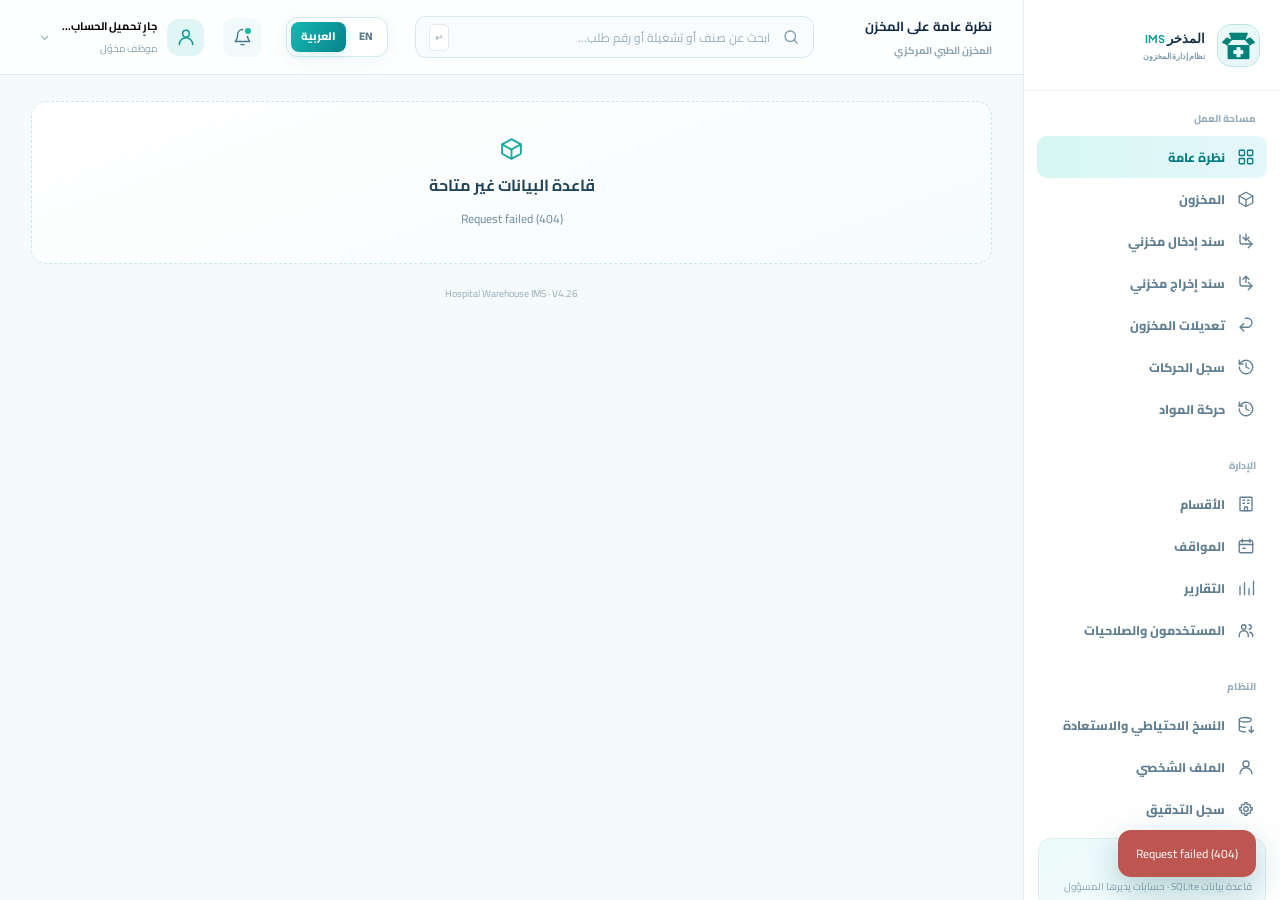
==== commit 16198563: "Add files via upload" ====
--- a/static/dashboard.html
+++ b/static/dashboard.html
@@ -1,4 +1,4 @@
-<!DOCTYPE html><html lang="ar" dir="rtl"><head><meta charset="UTF-8"><meta name="viewport" content="width=device-width,initial-scale=1"><meta name="theme-color" content="#f6fafc"><link rel="icon" type="image/png" href="/static/favicon.png"><title>Dashboard — Hospital Warehouse IMS</title><link rel="stylesheet" href="/static/styles.css?v=4.25.0"><link rel="stylesheet" href="/static/live.css?v=4.25.0"><link rel="stylesheet" href="/static/language.css?v=4.25.0"><script>try{const v=localStorage.getItem('hospital-warehouse-language');if(v==='en'){document.documentElement.lang='en';document.documentElement.dir='ltr';}}catch(_e){}document.documentElement.classList.add('i18n-pending');</script><link rel="stylesheet" href="/static/official-brand.css?v=4.25.0"></head><body>
+<!DOCTYPE html><html lang="ar" dir="rtl"><head><meta charset="UTF-8"><meta name="viewport" content="width=device-width,initial-scale=1"><meta name="theme-color" content="#f6fafc"><link rel="icon" type="image/png" href="/static/favicon.png"><title>Dashboard — Hospital Warehouse IMS</title><link rel="stylesheet" href="/static/styles.css?v=4.26.0"><link rel="stylesheet" href="/static/live.css?v=4.26.0"><link rel="stylesheet" href="/static/language.css?v=4.26.0"><script>try{const v=localStorage.getItem('hospital-warehouse-language');if(v==='en'){document.documentElement.lang='en';document.documentElement.dir='ltr';}}catch(_e){}document.documentElement.classList.add('i18n-pending');</script><link rel="stylesheet" href="/static/official-brand.css?v=4.26.0"></head><body>
 <div class="dash-app">
 <aside class="sidebar" id="sidebar" aria-label="Dashboard navigation"><div class="sidebar-head"><a href="index.html" class="logo"><span class="logo-mark"><img src="/static/ims-icon.png" alt="" width="40" height="40"></span><span class="logo-name"><span translate="no">المذخر <b>IMS</b></span><span class="logo-sub">Inventory Management System</span></span></a></div>
 <div class="navgroup"><h4>WORKSPACE</h4>
@@ -22,5 +22,5 @@
 </div><div class="sidebar-footer"><span class="system-ok">Connected database</span><p>SQLite database · Admin-managed staff accounts</p></div></aside>
 <div class="dim-overlay" id="dimOverlay"></div>
 <div class="main-area"><header class="dash-top"><button type="button" class="menu-button" id="menuButton" aria-label="Open menu"><svg class="i"><use href="#ico-menu"/></svg></button><div class="top-crumb"><b id="topTitle">Warehouse Overview</b><small>Central medical warehouse</small></div><div class="top-search"><svg class="i"><use href="#ico-search"/></svg><input id="globalSearch" aria-label="Search inventory" placeholder="Search items, batches or requisition numbers..."><span class="kbd">↵</span></div><div class="language-switch" data-lang-switcher role="group" aria-label="Interface language"><button type="button" data-language="ar" aria-pressed="true" translate="no">العربية</button><button type="button" data-language="en" aria-pressed="false" translate="no">EN</button></div><div class="top-actions"><button class="notif" type="button" id="notifBtn" aria-label="Notifications"><svg class="i"><use href="#ico-bell"/></svg></button><button class="account-button" id="accountButton" type="button" aria-expanded="false"><span class="account-avatar"><svg class="i"><use href="#ico-user"/></svg></span><div><strong><span id="userName">Loading account...</span></strong><small id="userRole">Authenticated staff</small></div><svg class="i chev"><use href="#ico-chevron"/></svg></button></div><div class="account-menu" id="accountMenu"><button type="button" data-go="profile"><svg class="i"><use href="#ico-user"/></svg> My account</button><button type="button" id="logoutButton" class="logout-item"><svg class="i"><use href="#ico-logout"/></svg> Sign out</button></div></header>
-<main class="content"><div class="view-content" id="dashboardView" aria-live="polite"></div><div class="bottom-note">Hospital Warehouse IMS · V4.25</div></main></div>
-</div><div class="toast" id="toast" role="status"></div><div id="entityModal" class="entity-modal" aria-hidden="true"></div><div id="movementDetailModal" class="shipment-history-overlay" aria-hidden="true"></div><div id="notificationModal" class="notification-overlay" aria-hidden="true"></div><div id="columnManager" class="column-dialog-overlay" aria-hidden="true"></div><script src="/static/i18n.js?v=4.25.0"></script><script src="/static/icons.js?v=4.25.0"></script><script src="/static/live.js?v=4.25.0"></script></body></html>
+<main class="content"><div class="view-content" id="dashboardView" aria-live="polite"></div><div class="bottom-note">Hospital Warehouse IMS · V4.26</div></main></div>
+</div><div class="toast" id="toast" role="status"></div><div id="entityModal" class="entity-modal" aria-hidden="true"></div><div id="movementDetailModal" class="shipment-history-overlay" aria-hidden="true"></div><div id="notificationModal" class="notification-overlay" aria-hidden="true"></div><div id="columnManager" class="column-dialog-overlay" aria-hidden="true"></div><script src="/static/i18n.js?v=4.26.0"></script><script src="/static/icons.js?v=4.26.0"></script><script src="/static/live.js?v=4.26.0"></script></body></html>
--- a/static/live.css
+++ b/static/live.css
@@ -352,3 +352,28 @@
 .recovery-line small{font-size:11px;color:#6c8999;line-height:1.7}
 #recoveryForm textarea{min-height:96px;resize:vertical}
 @media(max-width:650px){.modal-body:has(#recoveryForm){width:100%}.recovery-line{align-items:flex-start}}
+
+/* V4.26 — recovery actions use non-operational colors, distinct from stock movement labels. */
+.pill.recovery-undo, .recovery-undo-btn {
+ background:#f0eaff!important;color:#6544a4!important;border:1px solid #cfb9f4!important;
+}
+.pill.recovery-redo, .recovery-redo-btn {
+ background:#fff0e6!important;color:#a25032!important;border:1px solid #f1c4a8!important;
+}
+.recovery-undo-btn,.recovery-redo-btn{font-weight:750;transition:background .15s, box-shadow .15s}
+.recovery-undo-btn:hover,.recovery-undo-btn:focus-visible{background:#e4d7fc!important;box-shadow:0 0 0 2px #d4bef5}
+.recovery-redo-btn:hover,.recovery-redo-btn:focus-visible{background:#fbe0cf!important;box-shadow:0 0 0 2px #f1c4a8}
+/* Light, compact pagination outside scrollable table so no horizontal clipping. */
+.list-pagination{display:flex;align-items:center;justify-content:space-between;gap:10px 18px;flex-wrap:wrap;margin-top:13px;padding:13px 14px;background:#f5fafb;border:1px solid #d9eaed;border-radius:12px;color:#385d6d;font-size:12px}
+.pager-count{font-weight:700;white-space:nowrap}
+.pager-size-label{display:inline-flex;align-items:center;gap:8px;white-space:nowrap}
+.pager-size{min-width:75px!important;width:75px!important;max-width:75px!important;padding:7px 8px!important;height:35px!important;font-size:12px!important}
+.pager-buttons{display:flex;align-items:center;gap:5px;flex-wrap:wrap}
+.pager-number,.pager-nav{border:1px solid #c9e4e8;background:white;color:#236477;border-radius:8px;font-family:inherit;font-size:12px;font-weight:750;min-width:34px;height:34px;padding:5px 10px;cursor:pointer;white-space:nowrap}
+.pager-number.active{background:#dff5f3;color:#087d7a;border-color:#2bb1aa}
+.pager-number:hover:not(:disabled),.pager-nav:hover:not(:disabled){background:#ebf8f9;border-color:#86cdd0}
+.pager-number:focus-visible,.pager-nav:focus-visible,.pager-size:focus-visible{outline:2px solid #36b9b0;outline-offset:2px}
+.pager-number:disabled,.pager-nav:disabled{opacity:.43;cursor:not-allowed}
+.pager-ellipsis{padding:0 3px;color:#7c9ea6}
+@media(max-width:800px){.list-pagination{justify-content:center}.pager-count{flex:1 0 100%;text-align:center}.pager-size-label{flex:1 1 100%;justify-content:center}.pager-buttons{justify-content:center}}
+@media(max-width:450px){.pager-number,.pager-nav{min-width:29px;height:32px;padding:4px 7px}.pager-buttons{gap:3px}}
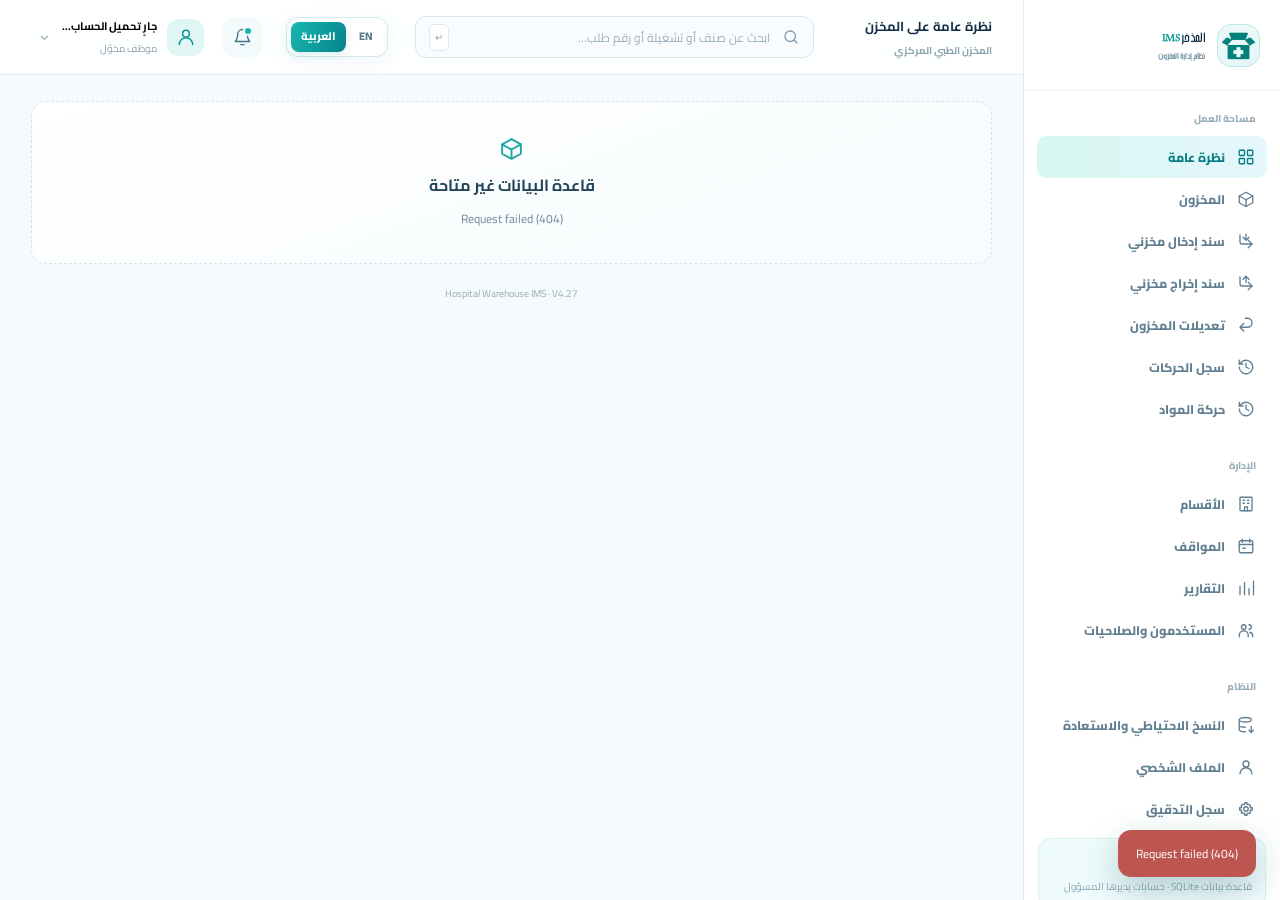
==== commit bb957c9b: "Add files via upload" ====
--- a/static/dashboard.html
+++ b/static/dashboard.html
@@ -1,4 +1,4 @@
-<!DOCTYPE html><html lang="ar" dir="rtl"><head><meta charset="UTF-8"><meta name="viewport" content="width=device-width,initial-scale=1"><meta name="theme-color" content="#f6fafc"><link rel="icon" type="image/png" href="/static/favicon.png"><title>Dashboard — Hospital Warehouse IMS</title><link rel="stylesheet" href="/static/styles.css?v=4.26.0"><link rel="stylesheet" href="/static/live.css?v=4.26.0"><link rel="stylesheet" href="/static/language.css?v=4.26.0"><script>try{const v=localStorage.getItem('hospital-warehouse-language');if(v==='en'){document.documentElement.lang='en';document.documentElement.dir='ltr';}}catch(_e){}document.documentElement.classList.add('i18n-pending');</script><link rel="stylesheet" href="/static/official-brand.css?v=4.26.0"></head><body>
+<!DOCTYPE html><html lang="ar" dir="rtl"><head><meta charset="UTF-8"><meta name="viewport" content="width=device-width,initial-scale=1"><meta name="theme-color" content="#f6fafc"><link rel="icon" type="image/png" href="/static/favicon.png"><title>Dashboard — Hospital Warehouse IMS</title><link rel="stylesheet" href="/static/styles.css?v=4.27.1"><link rel="stylesheet" href="/static/live.css?v=4.27.1"><link rel="stylesheet" href="/static/language.css?v=4.27.1"><script>try{const v=localStorage.getItem('hospital-warehouse-language');if(v==='en'){document.documentElement.lang='en';document.documentElement.dir='ltr';}}catch(_e){}document.documentElement.classList.add('i18n-pending');</script><link rel="stylesheet" href="/static/official-brand.css?v=4.27.1"><link rel="stylesheet" href="/static/ims-typography.css?v=4.27.1"></head><body>
 <div class="dash-app">
 <aside class="sidebar" id="sidebar" aria-label="Dashboard navigation"><div class="sidebar-head"><a href="index.html" class="logo"><span class="logo-mark"><img src="/static/ims-icon.png" alt="" width="40" height="40"></span><span class="logo-name"><span translate="no">المذخر <b>IMS</b></span><span class="logo-sub">Inventory Management System</span></span></a></div>
 <div class="navgroup"><h4>WORKSPACE</h4>
@@ -22,5 +22,5 @@
 </div><div class="sidebar-footer"><span class="system-ok">Connected database</span><p>SQLite database · Admin-managed staff accounts</p></div></aside>
 <div class="dim-overlay" id="dimOverlay"></div>
 <div class="main-area"><header class="dash-top"><button type="button" class="menu-button" id="menuButton" aria-label="Open menu"><svg class="i"><use href="#ico-menu"/></svg></button><div class="top-crumb"><b id="topTitle">Warehouse Overview</b><small>Central medical warehouse</small></div><div class="top-search"><svg class="i"><use href="#ico-search"/></svg><input id="globalSearch" aria-label="Search inventory" placeholder="Search items, batches or requisition numbers..."><span class="kbd">↵</span></div><div class="language-switch" data-lang-switcher role="group" aria-label="Interface language"><button type="button" data-language="ar" aria-pressed="true" translate="no">العربية</button><button type="button" data-language="en" aria-pressed="false" translate="no">EN</button></div><div class="top-actions"><button class="notif" type="button" id="notifBtn" aria-label="Notifications"><svg class="i"><use href="#ico-bell"/></svg></button><button class="account-button" id="accountButton" type="button" aria-expanded="false"><span class="account-avatar"><svg class="i"><use href="#ico-user"/></svg></span><div><strong><span id="userName">Loading account...</span></strong><small id="userRole">Authenticated staff</small></div><svg class="i chev"><use href="#ico-chevron"/></svg></button></div><div class="account-menu" id="accountMenu"><button type="button" data-go="profile"><svg class="i"><use href="#ico-user"/></svg> My account</button><button type="button" id="logoutButton" class="logout-item"><svg class="i"><use href="#ico-logout"/></svg> Sign out</button></div></header>
-<main class="content"><div class="view-content" id="dashboardView" aria-live="polite"></div><div class="bottom-note">Hospital Warehouse IMS · V4.26</div></main></div>
-</div><div class="toast" id="toast" role="status"></div><div id="entityModal" class="entity-modal" aria-hidden="true"></div><div id="movementDetailModal" class="shipment-history-overlay" aria-hidden="true"></div><div id="notificationModal" class="notification-overlay" aria-hidden="true"></div><div id="columnManager" class="column-dialog-overlay" aria-hidden="true"></div><script src="/static/i18n.js?v=4.26.0"></script><script src="/static/icons.js?v=4.26.0"></script><script src="/static/live.js?v=4.26.0"></script></body></html>
+<main class="content"><div class="view-content" id="dashboardView" aria-live="polite"></div><div class="bottom-note">Hospital Warehouse IMS · V4.27</div></main></div>
+</div><div class="toast" id="toast" role="status"></div><div id="entityModal" class="entity-modal" aria-hidden="true"></div><div id="movementDetailModal" class="shipment-history-overlay" aria-hidden="true"></div><div id="notificationModal" class="notification-overlay" aria-hidden="true"></div><div id="columnManager" class="column-dialog-overlay" aria-hidden="true"></div><script src="/static/i18n.js?v=4.27.1"></script><script src="/static/icons.js?v=4.27.1"></script><script src="/static/live.js?v=4.27.1"></script></body></html>
--- a/static/live.css
+++ b/static/live.css
@@ -377,3 +377,8 @@
 .pager-ellipsis{padding:0 3px;color:#7c9ea6}
 @media(max-width:800px){.list-pagination{justify-content:center}.pager-count{flex:1 0 100%;text-align:center}.pager-size-label{flex:1 1 100%;justify-content:center}.pager-buttons{justify-content:center}}
 @media(max-width:450px){.pager-number,.pager-nav{min-width:29px;height:32px;padding:4px 7px}.pager-buttons{gap:3px}}
+
+/* V4.27 — Print designer launch in Warehouse Statements */
+.statement-print-button{display:inline-flex;align-items:center;gap:7px;white-space:nowrap;box-shadow:0 6px 16px rgba(5,137,144,.13)}
+.statement-print-button .i{width:17px;height:17px}
+@media(max-width:750px){.statement-print-button{flex:1;justify-content:center;min-width:165px}}
--- a/static/ims-typography.css
+++ b/static/ims-typography.css
@@ -0,0 +1,124 @@
+/* IMS V4.27.1 — Arabic type system. User-owned font files must be supplied
+   separately in /static/fonts. Deliberately excludes decorative typography
+   from dense forms, quantity fields, stock ledgers and report tables. */
+@font-face {
+  font-family: 'IMS SC Dubai';
+  src: url('/static/fonts/SC_DUBAI.ttf?v=4271') format('truetype');
+  font-style: normal;
+  font-weight: 500;
+  font-display: swap;
+}
+@font-face {
+  font-family: 'IMS VIP Rawy Thin';
+  src: url('/static/fonts/VIP%20Rawy%20Thin%20Thin.otf?v=4271') format('opentype');
+  font-style: normal;
+  font-weight: 100;
+  font-display: swap;
+}
+:root {
+  --ims-heading-ar: 'IMS SC Dubai','Cairo','Tajawal',Tahoma,sans-serif;
+  --ims-accent-ar: 'IMS VIP Rawy Thin','Cairo','Tajawal',Tahoma,sans-serif;
+  --ims-text-ar: 'Cairo','Tajawal',Tahoma,sans-serif;
+}
+/* MAIN SITE — strong Dubai for major text, Rawy for open-space accents. */
+html[lang="ar"] .hero h1,
+html[lang="ar"] .section-heading h2,
+html[lang="ar"] .workflow-text h2,
+html[lang="ar"] .cta-surface h2,
+html[lang="ar"] .legal-hero h1,
+html[lang="ar"] .legal-section h2,
+html[lang="ar"] .feature-card h3,
+html[lang="ar"] .protection-card h3,
+html[lang="ar"] .step h3,
+html[lang="ar"] .m-brand-copy strong {
+  font-family: var(--ims-heading-ar);
+  font-weight: 500;
+  letter-spacing: 0 !important;
+  line-height: 1.45;
+}
+html[lang="ar"] .hero h1 {line-height:1.47;}
+html[lang="ar"] .hero .eyebrow,
+html[lang="ar"] .section-kicker {
+  font-family: var(--ims-accent-ar);
+  font-weight: 100;
+  font-size: clamp(16px,1.25vw,19px);
+  line-height:1.7;
+  letter-spacing:0 !important;
+}
+html[lang="ar"] .m-brand-copy strong {font-size:20px;}
+html[lang="ar"] .hero-intro,
+html[lang="ar"] .feature-card p,
+html[lang="ar"] .section-desc,
+html[lang="ar"] .legal-section p,
+html[lang="ar"] .legal-hero p,
+html[lang="ar"] .site-nav a,
+html[lang="ar"] .preview-card,
+html[lang="ar"] .btn {
+  font-family: var(--ims-text-ar);
+}
+/* LOGIN — match the public site; keep input and authentication legible. */
+html[lang="ar"] .login-art h1,
+html[lang="ar"] .login-card h2,
+html[lang="ar"] .login-nav .logo-name {
+  font-family:var(--ims-heading-ar);
+  font-weight:500;
+  letter-spacing:0 !important;
+  line-height:1.48;
+}
+html[lang="ar"] .login-art h1 {font-size:clamp(36px,3.8vw,57px);}
+html[lang="ar"] .login-card h2 {font-size:31px;}
+html[lang="ar"] .login-art .eyebrow,
+html[lang="ar"] .login-art .visual-glass {
+  font-family:var(--ims-accent-ar);
+  font-weight:100;
+  font-size:18px;
+  line-height:1.7;
+  letter-spacing:0 !important;
+}
+html[lang="ar"] .login-art p,
+html[lang="ar"] .login-card .subtitle,
+html[lang="ar"] .login-card label,
+html[lang="ar"] .login-card input,
+html[lang="ar"] .login-card button,
+html[lang="ar"] .login-tools {
+  font-family:var(--ims-text-ar);
+}
+/* DASHBOARD — just the prominent headings and identity; tables stay Cairo. */
+html[lang="ar"] .sidebar-head .logo-name,
+html[lang="ar"] .db-page-title,
+html[lang="ar"] .db-head h1,
+html[lang="ar"] .db-head h2,
+html[lang="ar"] .db-panel h2,
+html[lang="ar"] .page-heading h1 {
+  font-family:var(--ims-heading-ar);
+  font-weight:500;
+  letter-spacing:0 !important;
+}
+/* PRINT DESIGNER — headings only; preserve measured tabular layout. */
+html[lang="ar"] .designer-header .brand-text strong,
+html[lang="ar"] .settings-intro h1,
+html[lang="ar"] .preview-bar h2,
+html[lang="ar"] .sheet-head-title h3 {
+  font-family:var(--ims-heading-ar);
+  font-weight:500;
+}
+/* The printed item rows, quantities, and prices must remain predictable. */
+html[lang="ar"] .sheet-table,
+html[lang="ar"] .db-table,
+html[lang="ar"] .db-input,
+html[lang="ar"] .db-select,
+html[lang="ar"] .db-textarea,
+html[lang="ar"] input,
+html[lang="ar"] select,
+html[lang="ar"] textarea {font-family:var(--ims-text-ar);}
+@media (max-width:620px) {
+  html[lang="ar"] .hero h1 {font-size:clamp(32px,8.1vw,43px);line-height:1.54;}
+  html[lang="ar"] .section-heading h2,
+  html[lang="ar"] .workflow-text h2 {line-height:1.55;}
+  html[lang="ar"] .hero .eyebrow,
+  html[lang="ar"] .section-kicker {font-size:15px;line-height:1.65;}
+  html[lang="ar"] .login-art h1 {font-size:clamp(31px,7.7vw,42px);}
+  html[lang="ar"] .login-card h2 {font-size:27px;}
+  html[lang="ar"] .login-art .eyebrow {font-size:16px;}
+  html[lang="ar"] .m-brand-copy strong {font-size:16px;}
+}
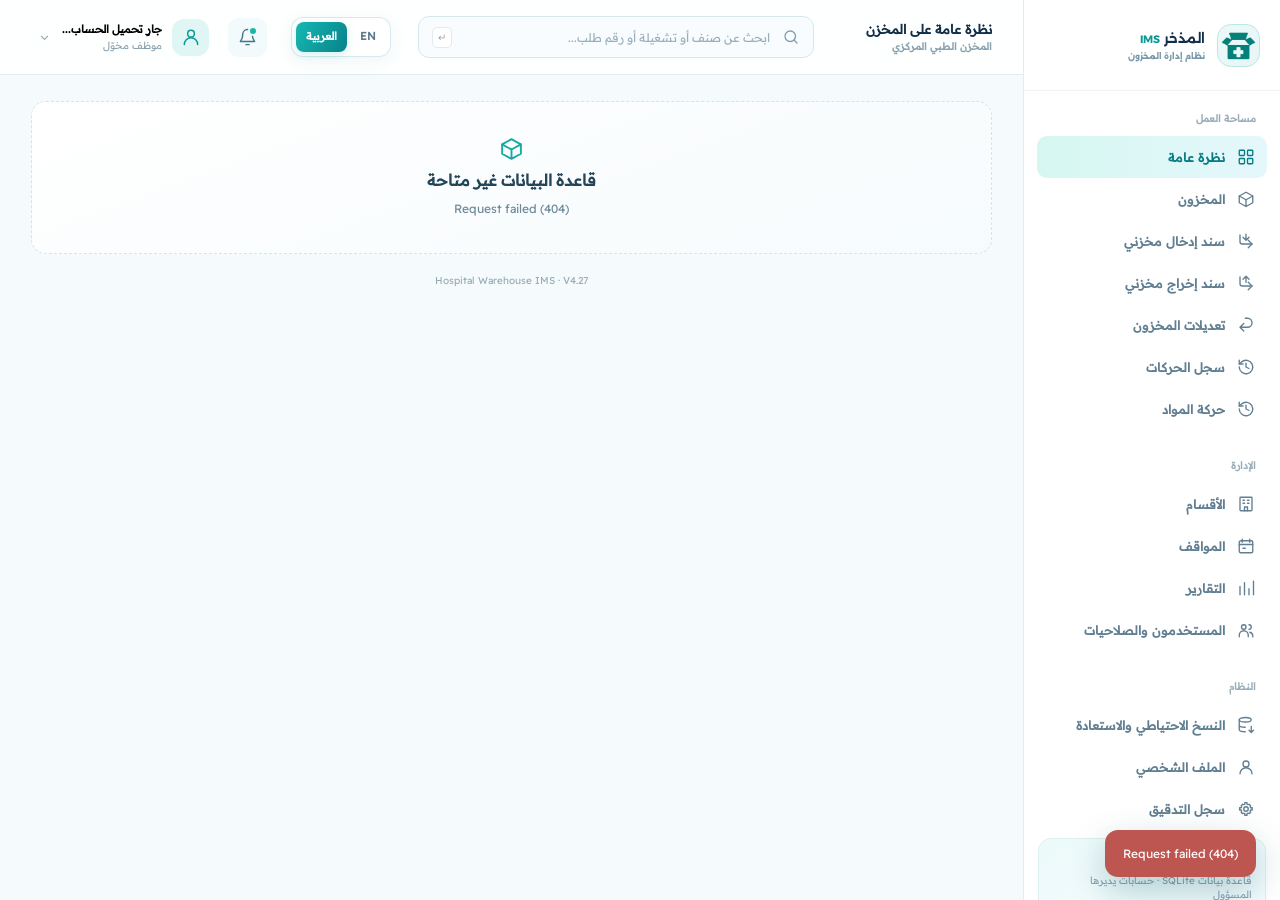
==== commit b074fce0: "Add files via upload" ====
--- a/static/dashboard.html
+++ b/static/dashboard.html
@@ -1,4 +1,4 @@
-<!DOCTYPE html><html lang="ar" dir="rtl"><head><meta charset="UTF-8"><meta name="viewport" content="width=device-width,initial-scale=1"><meta name="theme-color" content="#f6fafc"><link rel="icon" type="image/png" href="/static/favicon.png"><title>Dashboard — Hospital Warehouse IMS</title><link rel="stylesheet" href="/static/styles.css?v=4.27.1"><link rel="stylesheet" href="/static/live.css?v=4.27.1"><link rel="stylesheet" href="/static/language.css?v=4.27.1"><script>try{const v=localStorage.getItem('hospital-warehouse-language');if(v==='en'){document.documentElement.lang='en';document.documentElement.dir='ltr';}}catch(_e){}document.documentElement.classList.add('i18n-pending');</script><link rel="stylesheet" href="/static/official-brand.css?v=4.27.1"><link rel="stylesheet" href="/static/ims-typography.css?v=4.27.1"></head><body>
+<!DOCTYPE html><html lang="ar" dir="rtl"><head><meta charset="UTF-8"><meta name="viewport" content="width=device-width,initial-scale=1"><meta name="theme-color" content="#f6fafc"><link rel="icon" type="image/png" href="/static/favicon.png"><title>Dashboard — Hospital Warehouse IMS</title><link rel="stylesheet" href="/static/styles.css?v=4.27.1-localfonts"><link rel="stylesheet" href="/static/live.css?v=4.27.1"><link rel="stylesheet" href="/static/language.css?v=4.27.1-localfonts"><script>try{const v=localStorage.getItem('hospital-warehouse-language');if(v==='en'){document.documentElement.lang='en';document.documentElement.dir='ltr';}}catch(_e){}document.documentElement.classList.add('i18n-pending');</script><link rel="stylesheet" href="/static/official-brand.css?v=4.27.1"><link rel="stylesheet" href="/static/ims-typography.css?v=4.27.1-localfonts"></head><body>
 <div class="dash-app">
 <aside class="sidebar" id="sidebar" aria-label="Dashboard navigation"><div class="sidebar-head"><a href="index.html" class="logo"><span class="logo-mark"><img src="/static/ims-icon.png" alt="" width="40" height="40"></span><span class="logo-name"><span translate="no">المذخر <b>IMS</b></span><span class="logo-sub">Inventory Management System</span></span></a></div>
 <div class="navgroup"><h4>WORKSPACE</h4>
--- a/static/styles.css
+++ b/static/styles.css
@@ -1,12 +1,12 @@
-@import url('https://fonts.googleapis.com/css2?family=DM+Sans:wght@400;500;600;700;800&family=Plus+Jakarta+Sans:wght@400;500;600;700;800&display=swap');
+
 :root{--bg:#f5fafc;--paper:#fff;--ink:#122e48;--sub:#698498;--teal:#079f9c;--deep:#087b84;--aqua:#50d4cf;--soft:#eaf8fa;--edge:#e0edf2;--shadow:0 13px 32px rgba(43,106,138,.07);--round:18px;--green:#13a372;--orange:#e69c33;--red:#e06465}
-*{box-sizing:border-box}html{scroll-behavior:smooth}body{margin:0;font-family:'DM Sans',Arial,sans-serif;background:var(--bg);color:var(--ink);-webkit-font-smoothing:antialiased}a{color:inherit;text-decoration:none}button,input,select,textarea{font:inherit}button{cursor:pointer}button:disabled{cursor:not-allowed;opacity:.52}svg.i{height:19px;width:19px;display:inline-block;flex-shrink:0}button:focus-visible,a:focus-visible,input:focus-visible,select:focus-visible{outline:3px solid rgba(9,163,161,.42);outline-offset:3px}h1,h2,h3,p{margin:0}.muted{color:var(--sub)}.tbold{font-family:'Plus Jakarta Sans',sans-serif}.icon-sprite{pointer-events:none}
+*{box-sizing:border-box}html{scroll-behavior:smooth}body{margin:0;font-family:'IMS Readex Pro',Arial,sans-serif;background:var(--bg);color:var(--ink);-webkit-font-smoothing:antialiased}a{color:inherit;text-decoration:none}button,input,select,textarea{font:inherit}button{cursor:pointer}button:disabled{cursor:not-allowed;opacity:.52}svg.i{height:19px;width:19px;display:inline-block;flex-shrink:0}button:focus-visible,a:focus-visible,input:focus-visible,select:focus-visible{outline:3px solid rgba(9,163,161,.42);outline-offset:3px}h1,h2,h3,p{margin:0}.muted{color:var(--sub)}.tbold{font-family:'IMS Alexandria',sans-serif}.icon-sprite{pointer-events:none}
 .gradient-btn{color:#fff;border:0;background:linear-gradient(116deg,#13bfb6,#068b91);box-shadow:0 10px 21px rgba(7,144,150,.18);padding:13px 20px;border-radius:12px;font-weight:800;display:inline-flex;align-items:center;justify-content:center;gap:9px;transition:transform .2s,box-shadow .2s}.gradient-btn:hover{transform:translateY(-2px);box-shadow:0 14px 27px rgba(7,144,150,.21)}.line-btn{padding:12px 18px;border:1px solid #cce4ea;border-radius:11px;background:#fff;color:#147780;font-size:13px;font-weight:800;display:inline-flex;justify-content:center;align-items:center;gap:8px}.line-btn:hover{background:#effafa}.soft-btn{background:#eaf8f8;color:#11828a;border:0;padding:9px 13px;font-size:12px;border-radius:10px;font-weight:800;display:inline-flex;align-items:center;gap:7px}.eyebrow{font-size:10px;font-weight:800;color:#0b9298;text-transform:uppercase;letter-spacing:2px}.badge{border-radius:99px;padding:5px 10px;background:#e5f8f2;color:#138765;font-size:10px;font-weight:800;display:inline-flex;align-items:center;gap:5px;white-space:nowrap}.badge.warn{background:#fff1d9;color:#b57a1c}.badge.danger{background:#fff0ef;color:#c45f59}.badge.blue{background:#e6f3ff;color:#4680b6}.badge.gray{background:#eff4f6;color:#627c8e}.tiny-dot{width:6px;height:6px;background:currentColor;border-radius:100%}
-.logo{display:flex;align-items:center;gap:12px}.logo-mark{width:45px;height:45px;border-radius:14px;display:grid;place-items:center;background:linear-gradient(130deg,#d9fff8,#e1f1ff);border:1px solid #bce9ea;color:#079498}.logo-mark svg{width:28px;height:28px}.logo-name{font-family:'Plus Jakarta Sans',sans-serif;font-size:16px;font-weight:800;letter-spacing:-.65px;line-height:1.2}.logo-sub{display:block;margin-top:4px;color:#7a9aab;text-transform:uppercase;font-size:9px;font-weight:800;letter-spacing:1.18px}
+.logo{display:flex;align-items:center;gap:12px}.logo-mark{width:45px;height:45px;border-radius:14px;display:grid;place-items:center;background:linear-gradient(130deg,#d9fff8,#e1f1ff);border:1px solid #bce9ea;color:#079498}.logo-mark svg{width:28px;height:28px}.logo-name{font-family:'IMS Alexandria',sans-serif;font-size:16px;font-weight:800;letter-spacing:-.65px;line-height:1.2}.logo-sub{display:block;margin-top:4px;color:#7a9aab;text-transform:uppercase;font-size:9px;font-weight:800;letter-spacing:1.18px}
 /* login */
-.login-page{min-height:100vh;position:relative;isolation:isolate;background:linear-gradient(126deg,#fafdff 3%,#effafe 55%,#e9f7fb 100%);overflow:hidden}.login-page:before{content:'';position:absolute;z-index:-2;inset:0;background-image:linear-gradient(rgba(45,150,174,.03) 1px,transparent 1px),linear-gradient(90deg,rgba(45,150,174,.03) 1px,transparent 1px);background-size:48px 48px}.login-orb{position:absolute;z-index:-1;border-radius:100%;pointer-events:none}.login-orb.one{width:640px;height:640px;top:-260px;right:-200px;background:radial-gradient(circle,rgba(95,207,215,.28),transparent 68%)}.login-orb.two{width:620px;height:620px;bottom:-340px;left:-190px;background:radial-gradient(circle,rgba(67,199,186,.2),transparent 70%)}.login-nav{height:86px;max-width:1380px;margin:auto;padding:0 42px;display:flex;justify-content:space-between;align-items:center}.back-link{font-size:13px;font-weight:800;color:#467b89;display:flex;align-items:center;gap:9px;border:1px solid #d2e9ed;padding:12px 15px;background:rgba(255,255,255,.68);border-radius:12px}.back-link:hover{color:var(--teal);background:#fff}.login-content{max-width:1290px;margin:auto;min-height:calc(100vh - 86px);padding:32px 42px 72px;display:grid;grid-template-columns:1.08fr .92fr;gap:72px;align-items:center}.login-art{position:relative;min-height:610px;display:flex;flex-direction:column;justify-content:center;align-items:flex-start}.login-art .eyebrow{display:flex;align-items:center;gap:8px;font-size:11px}.login-art h1{font-family:'Plus Jakarta Sans',sans-serif;font-size:clamp(36px,4vw,56px);letter-spacing:-2.8px;line-height:1.15;margin:19px 0 18px;max-width:570px}.login-art h1 span{color:#07959d}.login-art p{max-width:510px;font-size:15px;line-height:1.83;color:#658094}.warehouse-visual{height:280px;width:min(100%,560px);position:relative;margin-top:40px;border:1px solid #dcf0f3;border-radius:24px;overflow:hidden;background:radial-gradient(circle at 60% 0%,rgba(94,218,214,.28),transparent 48%),linear-gradient(145deg,#e5f6fc,#fafdff);box-shadow:var(--shadow)}.warehouse-visual:before{content:'';inset:0;position:absolute;background:repeating-linear-gradient(90deg,transparent 0 83px,rgba(62,130,157,.14) 84px 87px,transparent 88px 92px),repeating-linear-gradient(0deg,transparent 0 77px,rgba(62,130,157,.11) 78px 81px,transparent 82px 90px);opacity:.75}.warehouse-visual .shelf{position:absolute;inset:auto 15px 37px;display:flex;gap:9px;justify-content:space-around;align-items:flex-end}.warehouse-visual .crate{width:14%;min-height:64px;border:1px solid #9edbe3;background:linear-gradient(135deg,#c5edf0,#f7fcff);border-radius:6px;box-shadow:0 13px 20px rgba(37,113,140,.12);position:relative}.crate:after{content:'';position:absolute;width:36%;height:3px;top:15px;left:32%;background:#8ecdd1;border-radius:4px}.crate:nth-child(2){height:86px}.crate:nth-child(3){height:56px}.crate:nth-child(4){height:108px}.crate:nth-child(5){height:76px}.crate:nth-child(6){height:91px}.visual-glass{position:absolute;top:23px;left:23px;display:flex;gap:10px;align-items:center;border:1px solid #fff;background:rgba(255,255,255,.72);backdrop-filter:blur(13px);border-radius:13px;padding:12px 14px;font-size:11px;font-weight:800;box-shadow:0 7px 24px rgba(53,133,155,.08)}.visual-glass svg{color:#13a7a2}.tag-group{display:flex;gap:9px;flex-wrap:wrap;margin-top:22px}.tag-group span{display:flex;align-items:center;gap:6px;font-size:11px;font-weight:700;color:#608597;padding:8px 11px;border:1px solid #e0edf0;border-radius:9px;background:#fff9}.tag-group svg{color:#1babaa;height:15px;width:15px}.login-card{border:1px solid rgba(255,255,255,.95);background:rgba(255,255,255,.72);backdrop-filter:blur(20px);-webkit-backdrop-filter:blur(20px);border-radius:28px;box-shadow:0 26px 70px rgba(36,107,141,.12),0 0 0 1px rgba(117,181,200,.10);padding:46px 44px 34px;position:relative;overflow:hidden}.login-card:before{content:'';height:5px;position:absolute;top:0;left:20%;right:20%;border-radius:0 0 100px 100px;background:linear-gradient(90deg,transparent,#27c6bb,transparent)}.login-card .card-icon{background:#e7f9f6;border:1px solid #c4ece5;color:#0da09d;height:50px;width:50px;border-radius:15px;display:grid;place-items:center;margin-bottom:22px}.login-card .card-icon svg{height:28px;width:28px}.login-card h2{font-family:'Plus Jakarta Sans',sans-serif;font-size:28px;letter-spacing:-1.35px}.login-card .subtitle{margin:9px 0 30px;color:#7992a3;font-size:13px;line-height:1.65}.field{display:flex;flex-direction:column;gap:9px;margin-bottom:18px}.field label{color:#36566b;font-size:12px;font-weight:800}.input-wrap{position:relative}.input-wrap .field-ico{position:absolute;width:19px;height:19px;top:50%;left:15px;transform:translateY(-50%);color:#82a0ac}.input-wrap input{width:100%;height:51px;border:1px solid #cfe4eb;background:rgba(255,255,255,.82);border-radius:12px;padding:0 47px;font-size:13px;color:#16384e;transition:border-color .2s,box-shadow .2s}.input-wrap input:focus{outline:none;border-color:#21aca9;box-shadow:0 0 0 3px rgba(40,181,178,.12)}.input-wrap input::placeholder{color:#98b0bc}.eye-btn{position:absolute;top:50%;right:13px;transform:translateY(-50%);background:transparent;border:0;color:#84a0af;padding:4px}.eye-btn svg{height:19px;width:19px}.login-tools{display:flex;justify-content:space-between;align-items:center;margin:2px 0 25px;gap:9px;font-size:12px}.checkbox-label{display:flex;align-items:center;gap:8px;color:#647f90;font-weight:700}.checkbox-label input{accent-color:#139d9b;width:15px;height:15px}.login-tools a{color:#078a91;font-weight:800}.login-submit{width:100%;height:53px}.login-divider{display:flex;align-items:center;gap:13px;margin:25px 0;color:#98adb9;font-size:10px;font-weight:800;letter-spacing:1px}.login-divider:before,.login-divider:after{content:'';height:1px;flex:1;background:#dcebef}.security-line{display:flex;align-items:center;gap:11px;color:#627f90;font-size:12px;line-height:1.55}.security-line svg{color:#079b98;width:24px;height:24px}.demo-note{margin-top:19px;padding:13px;border:1px solid #d1ece9;background:#edfbf9;border-radius:12px;font-size:11px;color:#4f7c82;line-height:1.65}.demo-note b{color:#117d7f}
+.login-page{min-height:100vh;position:relative;isolation:isolate;background:linear-gradient(126deg,#fafdff 3%,#effafe 55%,#e9f7fb 100%);overflow:hidden}.login-page:before{content:'';position:absolute;z-index:-2;inset:0;background-image:linear-gradient(rgba(45,150,174,.03) 1px,transparent 1px),linear-gradient(90deg,rgba(45,150,174,.03) 1px,transparent 1px);background-size:48px 48px}.login-orb{position:absolute;z-index:-1;border-radius:100%;pointer-events:none}.login-orb.one{width:640px;height:640px;top:-260px;right:-200px;background:radial-gradient(circle,rgba(95,207,215,.28),transparent 68%)}.login-orb.two{width:620px;height:620px;bottom:-340px;left:-190px;background:radial-gradient(circle,rgba(67,199,186,.2),transparent 70%)}.login-nav{height:86px;max-width:1380px;margin:auto;padding:0 42px;display:flex;justify-content:space-between;align-items:center}.back-link{font-size:13px;font-weight:800;color:#467b89;display:flex;align-items:center;gap:9px;border:1px solid #d2e9ed;padding:12px 15px;background:rgba(255,255,255,.68);border-radius:12px}.back-link:hover{color:var(--teal);background:#fff}.login-content{max-width:1290px;margin:auto;min-height:calc(100vh - 86px);padding:32px 42px 72px;display:grid;grid-template-columns:1.08fr .92fr;gap:72px;align-items:center}.login-art{position:relative;min-height:610px;display:flex;flex-direction:column;justify-content:center;align-items:flex-start}.login-art .eyebrow{display:flex;align-items:center;gap:8px;font-size:11px}.login-art h1{font-family:'IMS Alexandria',sans-serif;font-size:clamp(36px,4vw,56px);letter-spacing:-2.8px;line-height:1.15;margin:19px 0 18px;max-width:570px}.login-art h1 span{color:#07959d}.login-art p{max-width:510px;font-size:15px;line-height:1.83;color:#658094}.warehouse-visual{height:280px;width:min(100%,560px);position:relative;margin-top:40px;border:1px solid #dcf0f3;border-radius:24px;overflow:hidden;background:radial-gradient(circle at 60% 0%,rgba(94,218,214,.28),transparent 48%),linear-gradient(145deg,#e5f6fc,#fafdff);box-shadow:var(--shadow)}.warehouse-visual:before{content:'';inset:0;position:absolute;background:repeating-linear-gradient(90deg,transparent 0 83px,rgba(62,130,157,.14) 84px 87px,transparent 88px 92px),repeating-linear-gradient(0deg,transparent 0 77px,rgba(62,130,157,.11) 78px 81px,transparent 82px 90px);opacity:.75}.warehouse-visual .shelf{position:absolute;inset:auto 15px 37px;display:flex;gap:9px;justify-content:space-around;align-items:flex-end}.warehouse-visual .crate{width:14%;min-height:64px;border:1px solid #9edbe3;background:linear-gradient(135deg,#c5edf0,#f7fcff);border-radius:6px;box-shadow:0 13px 20px rgba(37,113,140,.12);position:relative}.crate:after{content:'';position:absolute;width:36%;height:3px;top:15px;left:32%;background:#8ecdd1;border-radius:4px}.crate:nth-child(2){height:86px}.crate:nth-child(3){height:56px}.crate:nth-child(4){height:108px}.crate:nth-child(5){height:76px}.crate:nth-child(6){height:91px}.visual-glass{position:absolute;top:23px;left:23px;display:flex;gap:10px;align-items:center;border:1px solid #fff;background:rgba(255,255,255,.72);backdrop-filter:blur(13px);border-radius:13px;padding:12px 14px;font-size:11px;font-weight:800;box-shadow:0 7px 24px rgba(53,133,155,.08)}.visual-glass svg{color:#13a7a2}.tag-group{display:flex;gap:9px;flex-wrap:wrap;margin-top:22px}.tag-group span{display:flex;align-items:center;gap:6px;font-size:11px;font-weight:700;color:#608597;padding:8px 11px;border:1px solid #e0edf0;border-radius:9px;background:#fff9}.tag-group svg{color:#1babaa;height:15px;width:15px}.login-card{border:1px solid rgba(255,255,255,.95);background:rgba(255,255,255,.72);backdrop-filter:blur(20px);-webkit-backdrop-filter:blur(20px);border-radius:28px;box-shadow:0 26px 70px rgba(36,107,141,.12),0 0 0 1px rgba(117,181,200,.10);padding:46px 44px 34px;position:relative;overflow:hidden}.login-card:before{content:'';height:5px;position:absolute;top:0;left:20%;right:20%;border-radius:0 0 100px 100px;background:linear-gradient(90deg,transparent,#27c6bb,transparent)}.login-card .card-icon{background:#e7f9f6;border:1px solid #c4ece5;color:#0da09d;height:50px;width:50px;border-radius:15px;display:grid;place-items:center;margin-bottom:22px}.login-card .card-icon svg{height:28px;width:28px}.login-card h2{font-family:'IMS Alexandria',sans-serif;font-size:28px;letter-spacing:-1.35px}.login-card .subtitle{margin:9px 0 30px;color:#7992a3;font-size:13px;line-height:1.65}.field{display:flex;flex-direction:column;gap:9px;margin-bottom:18px}.field label{color:#36566b;font-size:12px;font-weight:800}.input-wrap{position:relative}.input-wrap .field-ico{position:absolute;width:19px;height:19px;top:50%;left:15px;transform:translateY(-50%);color:#82a0ac}.input-wrap input{width:100%;height:51px;border:1px solid #cfe4eb;background:rgba(255,255,255,.82);border-radius:12px;padding:0 47px;font-size:13px;color:#16384e;transition:border-color .2s,box-shadow .2s}.input-wrap input:focus{outline:none;border-color:#21aca9;box-shadow:0 0 0 3px rgba(40,181,178,.12)}.input-wrap input::placeholder{color:#98b0bc}.eye-btn{position:absolute;top:50%;right:13px;transform:translateY(-50%);background:transparent;border:0;color:#84a0af;padding:4px}.eye-btn svg{height:19px;width:19px}.login-tools{display:flex;justify-content:space-between;align-items:center;margin:2px 0 25px;gap:9px;font-size:12px}.checkbox-label{display:flex;align-items:center;gap:8px;color:#647f90;font-weight:700}.checkbox-label input{accent-color:#139d9b;width:15px;height:15px}.login-tools a{color:#078a91;font-weight:800}.login-submit{width:100%;height:53px}.login-divider{display:flex;align-items:center;gap:13px;margin:25px 0;color:#98adb9;font-size:10px;font-weight:800;letter-spacing:1px}.login-divider:before,.login-divider:after{content:'';height:1px;flex:1;background:#dcebef}.security-line{display:flex;align-items:center;gap:11px;color:#627f90;font-size:12px;line-height:1.55}.security-line svg{color:#079b98;width:24px;height:24px}.demo-note{margin-top:19px;padding:13px;border:1px solid #d1ece9;background:#edfbf9;border-radius:12px;font-size:11px;color:#4f7c82;line-height:1.65}.demo-note b{color:#117d7f}
 /* dashboard */
-.dash-app{min-height:100vh;display:flex}.sidebar{flex:0 0 257px;width:257px;background:#fff;border-right:1px solid #e3edf1;position:sticky;top:0;height:100vh;overflow-y:auto;z-index:25;display:flex;flex-direction:column}.sidebar-head{padding:24px 20px 23px;border-bottom:1px solid #eff4f6}.sidebar-head .logo-mark{width:43px;height:43px}.sidebar-head .logo-name{font-size:13px}.sidebar-head .logo-sub{font-size:8px;letter-spacing:.7px}.navgroup{padding:19px 13px 8px}.navgroup h4{margin:2px 11px 10px;color:#99aebb;letter-spacing:1.7px;font-size:10px;font-weight:800}.navitem{height:42px;padding:0 12px;display:flex;align-items:center;gap:12px;color:#617f92;border:0;background:transparent;width:100%;text-align:left;font-size:12.5px;font-weight:800;border-radius:10px;transition:background .2s,color .2s}.navitem svg{height:18px;width:18px}.navitem:hover{color:#058a92;background:#f0faf9}.navitem.active{color:#087d83;background:linear-gradient(90deg,#d6f7f1,#e5f7fc)}.sidebar-footer{margin:auto 14px 20px;padding:13px;background:linear-gradient(140deg,#edfafa,#f4fcff);border:1px solid #dbf0f0;border-radius:13px}.sidebar-footer .system-ok{display:flex;align-items:center;gap:7px;font-size:11px;font-weight:800;color:#188d83}.sidebar-footer .system-ok:before{content:'';height:7px;width:7px;background:#20b39a;border-radius:100%;box-shadow:0 0 0 4px #e0f9f2}.sidebar-footer p{font-size:10px;color:#8aa4b2;margin-top:8px;line-height:1.4}.main-area{min-width:0;flex:1}.dash-top{position:sticky;top:0;z-index:21;min-height:75px;padding:12px 31px;background:rgba(255,255,255,.88);border-bottom:1px solid #e1edf1;backdrop-filter:blur(18px);display:flex;gap:24px;align-items:center}.menu-button{display:none;border:1px solid #d3e8ec;border-radius:10px;background:#fff;padding:9px;color:#237c85}.top-crumb{display:flex;flex-direction:column;gap:3px;white-space:nowrap;min-width:154px}.top-crumb b{font-size:13px}.top-crumb small{font-size:10px;color:#8ba2af;font-weight:700}.top-search{height:42px;border:1px solid #d7e8ed;background:#f8fcff;border-radius:11px;display:flex;align-items:center;gap:10px;padding:0 13px;color:#82a0b1;flex:1;min-width:160px;max-width:480px;margin:auto}.top-search svg{height:18px;width:18px}.top-search input{background:transparent;border:0;outline:0;min-width:0;flex:1;color:var(--ink);font-size:12px}.top-search input::placeholder{color:#9aafbb}.kbd{font-size:10px;border:1px solid #e1eaf0;border-radius:5px;padding:3px 5px;color:#92a9b4;background:#fff}.top-actions{display:flex;align-items:center;gap:13px}.notif{border:0;background:#f2fafb;color:#427688;border-radius:10px;height:39px;width:39px;display:grid;place-items:center;position:relative}.notif:after{content:'';position:absolute;right:9px;top:8px;height:6px;width:6px;background:#17b8a8;border:2px solid #f2fafb;border-radius:100%}.account-button{display:flex;align-items:center;gap:10px;border:0;background:transparent;text-align:left}.account-avatar{height:37px;width:37px;display:grid;place-items:center;background:#dff6f4;border-radius:12px;color:#0e9995}.account-avatar svg{width:20px;height:20px}.account-button strong{display:block;font-size:11px;white-space:nowrap}.account-button small{display:block;margin-top:3px;color:#8aa1b0;font-size:10px}.account-button .chev{color:#94adba;height:15px;width:15px}.account-menu{position:absolute;right:24px;top:68px;width:214px;padding:8px;border:1px solid #dcebef;border-radius:14px;box-shadow:var(--shadow);background:#fff;display:none}.account-menu.open{display:block}.account-menu a{display:flex;align-items:center;gap:9px;padding:11px;border-radius:8px;font-size:12px;font-weight:800}.account-menu a:hover{background:#f1fafb}.content{max-width:1510px;padding:26px 31px 40px;margin:auto}.banner{min-height:175px;border:1px solid #cee7e9;background:linear-gradient(95deg,#e7f9fa 0%,#f4fcff 48%,#e0f3f6 100%);box-shadow:var(--shadow);border-radius:20px;overflow:hidden;display:flex;align-items:center;position:relative;margin-bottom:19px}.banner-copy{padding:31px 35px;position:relative;z-index:2}.banner-copy .eyebrow{display:flex;align-items:center;gap:8px}.banner-copy .eyebrow:before{content:'';width:23px;height:3px;background:#0bb1a6;border-radius:100%}.banner h1{font-family:'Plus Jakarta Sans',sans-serif;font-size:clamp(22px,2.5vw,32px);letter-spacing:-1.4px;margin:10px 0 8px}.banner p{font-size:12px;color:#668395;line-height:1.6}.banner-decoration{position:absolute;right:0;top:0;bottom:0;width:40%;overflow:hidden;background:radial-gradient(circle at 66% 50%,rgba(67,194,188,.15),transparent 58%)}.banner-decoration:after{content:'';position:absolute;width:360px;height:360px;border:1px solid rgba(39,153,173,.14);border-radius:100%;right:-60px;top:-160px;box-shadow:0 0 0 22px rgba(69,169,184,.05),0 0 0 50px rgba(69,169,184,.03)}.banner-decoration .warehouse-shape{position:absolute;right:23%;bottom:-12px;transform:scale(3.5);color:#62adb8;opacity:.45}.banner-decoration .warehouse-shape svg{width:80px;height:80px}.stats{display:grid;grid-template-columns:repeat(4,minmax(0,1fr));gap:13px;margin-bottom:17px}.stat{background:#fff;border:1px solid #dfecef;border-radius:17px;min-width:0;min-height:126px;display:flex;flex-direction:column;justify-content:space-between;padding:17px 18px;box-shadow:var(--shadow);position:relative;overflow:hidden}.stat:after{content:'';position:absolute;right:-23px;top:-27px;height:102px;width:102px;border-radius:100%;background:radial-gradient(circle,rgba(53,198,194,.09),transparent 72%)}.stat:nth-child(2):after{background:radial-gradient(circle,rgba(61,151,213,.1),transparent 75%)}.stat:nth-child(3):after{background:radial-gradient(circle,rgba(238,160,73,.12),transparent 75%)}.stat:nth-child(4):after{background:radial-gradient(circle,rgba(92,180,147,.13),transparent 75%)}.stat-label{display:flex;align-items:center;gap:11px;font-size:11px;font-weight:800;color:#56768a}.stat-icon{width:36px;height:36px;border-radius:11px;display:grid;place-items:center;background:#e5f9f7;color:#13a5a2}.stat-icon svg{height:19px;width:19px}.stat:nth-child(2) .stat-icon{background:#eaf4ff;color:#4c99c2}.stat:nth-child(3) .stat-icon{background:#fff4e8;color:#d39134}.stat:nth-child(4) .stat-icon{background:#e8f8f0;color:#26a07b}.stat-value{font-family:'Plus Jakarta Sans',sans-serif;font-weight:800;font-size:27px;letter-spacing:-1.2px;margin:3px 0 0}.stat-foot{font-size:10px;color:#839bab;font-weight:700}.panel{background:rgba(255,255,255,.94);border:1px solid #dfecef;border-radius:17px;padding:20px;box-shadow:var(--shadow);min-width:0}.panel-head{display:flex;align-items:center;justify-content:space-between;gap:10px;margin-bottom:16px}.panel-head h2,.page-head h1{font-family:'Plus Jakarta Sans',sans-serif;letter-spacing:-.65px}.panel-head h2{font-size:14px;display:flex;align-items:center;gap:9px}.panel-head h2 svg{color:#099699;height:19px;width:19px}.panel-link{border:0;background:transparent;color:#0c9495;font-size:11px;font-weight:800;display:flex;align-items:center;gap:5px;white-space:nowrap}.panel-link svg{height:14px;width:14px}.dashboard-grid{display:grid;grid-template-columns:minmax(0,1.35fr) minmax(340px,.9fr);gap:16px;margin-bottom:17px}.wide-left{grid-column:1}.wide-right{grid-column:2}.stock-flex{display:flex;align-items:center;gap:20px;min-height:196px}.donut{height:160px;width:160px;flex:0 0 160px;border-radius:100%;background:conic-gradient(#009e9b 0 44%,#3acbc2 44% 69%,#78b5d3 69% 85%,#c4e9e9 85% 100%);display:grid;place-items:center}.donut-hole{width:112px;height:112px;background:#fff;border-radius:100%;display:flex;flex-direction:column;align-items:center;justify-content:center}.donut-hole strong{font:800 21px 'Plus Jakarta Sans',sans-serif}.donut-hole small{font-size:10px;color:#819cac}.legend{flex:1;min-width:0}.legend-item{display:flex;align-items:center;justify-content:space-between;gap:14px;font-size:11px;color:#607d8c;padding:9px 0;border-bottom:1px solid #eef4f6}.legend-item:last-child{border:0}.legend-item b{color:#294e65}.legend-item .ball{width:10px;height:10px;border-radius:100%;flex:0 0 10px;margin-right:7px;background:var(--c)}.legend-item .name{display:flex;align-items:center}.bars-panel{flex:1;border-left:1px solid #ecf2f4;padding-left:19px;min-width:175px}.bars-panel h4{margin:0 0 21px;font-size:11px}.bars{height:125px;display:flex;align-items:end;gap:10px;border-bottom:1px solid #e1ebef;position:relative}.bars:before{content:'';position:absolute;inset:0;background:linear-gradient(transparent 24%,#eff5f8 25%,transparent 26%,transparent 49%,#eff5f8 50%,transparent 51%,transparent 74%,#eff5f8 75%,transparent 76%);pointer-events:none}.baritem{flex:1;position:relative;text-align:center;min-width:0;height:100%;display:flex;justify-content:flex-end;flex-direction:column;align-items:center}.bar{background:linear-gradient(0deg,#86deda,#0aacaa);width:65%;max-width:29px;min-width:11px;height:var(--height);border-radius:6px 6px 0 0;box-shadow:0 5px 10px rgba(8,170,168,.09)}.baritem span{position:absolute;top:calc(100% + 8px);font-size:9px;color:#88a1ac}.quick-grid{display:grid;grid-template-columns:repeat(2,1fr);gap:10px}.quick-button{display:flex;align-items:center;gap:12px;padding:15px 11px;border:1px solid #dcebf0;border-radius:12px;background:linear-gradient(160deg,#f9ffff,#f1f9fc);text-align:left;min-width:0;transition:transform .2s,border-color .2s}.quick-button:hover{border-color:#9bded9;transform:translateY(-2px)}.quick-button .qi{height:38px;width:38px;display:grid;place-items:center;border-radius:12px;background:#e2f9f6;color:#0b9b98;flex:0 0 38px}.quick-button .qi svg{height:19px;width:19px}.quick-button strong{display:block;font-size:11px}.quick-button small{display:block;font-size:9px;color:#92a9b6;line-height:1.5;margin-top:4px}.right-stack{display:flex;flex-direction:column;gap:16px}.table-scroll{width:100%;overflow-x:auto}.data-table{width:100%;border-collapse:collapse;font-size:11px;white-space:nowrap}.data-table th{text-align:left;background:#eff5f8;color:#7d98a7;font-size:10px;font-weight:800;padding:11px 12px}.data-table th:first-child{border-radius:8px 0 0 8px}.data-table th:last-child{border-radius:0 8px 8px 0}.data-table td{border-bottom:1px solid #eaf1f4;padding:12px;vertical-align:middle;color:#435e73}.data-table td:first-child{color:#234459;font-weight:800}.data-table tr:last-child td{border-bottom:0}.data-table tbody tr:hover{background:#f8fcfe}.row-title{font-weight:800;color:#25495e}.row-sub{display:block;font-size:9px;font-weight:500;margin-top:4px;color:#8fa4b0}.cell-left{display:flex;align-items:center;gap:9px}.mini-product{height:32px;width:32px;border-radius:9px;flex:0 0 32px;background:#eef7fa;color:#239ca3;display:grid;place-items:center}.mini-product svg{height:16px;width:16px}.panel-low{margin-top:16px}.alert-list{display:grid;gap:10px}.alert-row{display:flex;align-items:center;gap:10px;padding:9px 0;border-bottom:1px solid #eaf1f4}.alert-row:last-child{border:0}.alert-icon{height:33px;width:33px;display:grid;place-items:center;color:#da9b3d;background:#fff4e1;border-radius:10px;flex:0 0 33px}.alert-icon svg{height:18px;width:18px}.alert-main{flex:1;min-width:0}.alert-main strong{display:block;font-size:11px}.alert-main small{display:block;color:#829bab;font-size:9px;margin-top:5px}.alert-row>.badge{font-size:9px}.recent-grid{display:grid;grid-template-columns:minmax(0,1.35fr) minmax(300px,.9fr);gap:16px}.recent-line{display:flex;align-items:center;gap:11px;border-bottom:1px solid #edf3f5;padding:10px 1px}.recent-line:last-child{border:0}.recent-type{height:32px;width:32px;border-radius:11px;display:grid;place-items:center;background:#e7faf1;color:#1ca77c}.recent-type.issue{background:#e9f4fc;color:#3b90be}.recent-type.return{background:#fff4e9;color:#d69a46}.recent-type svg{height:17px;width:17px}.recent-info{flex:1;min-width:0}.recent-info b{display:block;font-size:11px}.recent-info small{display:block;color:#8aa0b0;font-size:10px;margin-top:5px}.recent-qty{text-align:right;font-size:11px;font-weight:800;color:#16a17a}.recent-qty.neg{color:#2685ae}.recent-qty small{display:block;color:#9eafbc;font-size:9px;font-weight:600;margin-top:5px}.bottom-note{margin-top:20px;text-align:center;font-size:10px;color:#96acb7}.page-head{display:flex;align-items:flex-start;justify-content:space-between;gap:20px;margin-bottom:22px}.page-head h1{font-size:26px;margin:7px 0}.page-head p{font-size:12px;color:#7992a1;line-height:1.7;max-width:580px}.page-head .gradient-btn{margin-top:6px}.toolbar{display:flex;justify-content:space-between;gap:12px;align-items:center;margin:0 0 16px}.search-field{display:flex;align-items:center;gap:9px;padding:0 12px;min-width:230px;width:min(370px,100%);height:42px;background:#fff;border:1px solid #dbe9ed;border-radius:11px;color:#82a0ae}.search-field svg{width:17px;height:17px}.search-field input{border:0;outline:0;width:100%;background:transparent;color:#305369;font-size:12px}.select-field,.form-control{background:#fff;border:1px solid #d6e7ec;border-radius:11px;padding:11px 12px;color:#31526b;min-height:42px;font-size:12px}.filter-actions{display:flex;gap:9px}.form-grid{display:grid;grid-template-columns:repeat(2,minmax(0,1fr));gap:17px}.form-group{display:flex;flex-direction:column;gap:8px}.form-group label{font-size:12px;color:#476b7f;font-weight:800}.form-group small{color:#92a6b3;font-size:10px}.form-control{width:100%;outline:none}.form-control:focus{border-color:#16ada9;box-shadow:0 0 0 3px #dcf7f4}.form-section{padding:22px;border:1px solid #deebef;background:white;border-radius:17px;margin-bottom:16px}.form-section h3{font-size:14px;margin-bottom:20px;display:flex;align-items:center;gap:10px}.form-section h3 svg{color:#078d95}.form-actions{display:flex;justify-content:flex-end;gap:10px;margin-top:18px}.form-note{padding:14px;border-radius:12px;border:1px solid #d7e9f2;background:#f0f9fe;color:#60879b;font-size:11px;line-height:1.8;margin:14px 0}.secondary-grid{display:grid;grid-template-columns:repeat(3,1fr);gap:14px}.mini-info-card{border:1px solid #e1ecef;background:#fff;padding:19px;border-radius:16px;min-height:126px}.mini-info-card .i{color:#119d9d}.mini-info-card b{display:block;margin-top:10px;font-size:13px}.mini-info-card p{font-size:11px;color:#829aa7;margin-top:6px;line-height:1.6}.backup-cards{display:grid;grid-template-columns:1fr 1fr;gap:15px}.backup-card{padding:23px;background:#fff;border:1px solid #dcebee;border-radius:17px}.backup-card .big-ico{height:50px;width:50px;display:grid;place-items:center;background:#e7f8f4;border-radius:15px;color:#119b98;margin-bottom:15px}.backup-card .big-ico svg{width:25px;height:25px}.backup-card h3{font-size:16px}.backup-card p{color:#7893a2;font-size:12px;line-height:1.7;margin:10px 0 20px}.disabled-action{background:#eaf4f7;color:#618799;border:1px solid #dbeaf0;padding:11px 15px;font-weight:800;border-radius:10px;font-size:12px;display:inline-flex;align-items:center;gap:8px}.warning-note{display:flex;align-items:flex-start;gap:10px;border:1px solid #f2e3c8;background:#fff9ee;border-radius:12px;padding:15px;color:#966a2d;font-size:11px;line-height:1.7;margin:18px 0}.warning-note svg{flex-shrink:0}.empty-message{padding:48px 20px;text-align:center;color:#879eac;font-size:12px}.empty-message svg{width:38px;height:38px;color:#a0c7ce;margin:0 auto 12px;display:block}.view-content{animation:appear .22s ease-out}@keyframes appear{from{opacity:.35;transform:translateY(5px)}to{opacity:1;transform:translateY(0)}}.dim-overlay{display:none}.toast{position:fixed;bottom:23px;right:24px;max-width:370px;background:#0f4d5c;color:#fff;border-radius:13px;padding:14px 18px;z-index:80;box-shadow:0 13px 35px #0e596048;font-size:12px;line-height:1.6;opacity:0;transform:translateY(10px);pointer-events:none;transition:opacity .2s,transform .2s}.toast.show{opacity:1;transform:translateY(0)}
+.dash-app{min-height:100vh;display:flex}.sidebar{flex:0 0 257px;width:257px;background:#fff;border-right:1px solid #e3edf1;position:sticky;top:0;height:100vh;overflow-y:auto;z-index:25;display:flex;flex-direction:column}.sidebar-head{padding:24px 20px 23px;border-bottom:1px solid #eff4f6}.sidebar-head .logo-mark{width:43px;height:43px}.sidebar-head .logo-name{font-size:13px}.sidebar-head .logo-sub{font-size:8px;letter-spacing:.7px}.navgroup{padding:19px 13px 8px}.navgroup h4{margin:2px 11px 10px;color:#99aebb;letter-spacing:1.7px;font-size:10px;font-weight:800}.navitem{height:42px;padding:0 12px;display:flex;align-items:center;gap:12px;color:#617f92;border:0;background:transparent;width:100%;text-align:left;font-size:12.5px;font-weight:800;border-radius:10px;transition:background .2s,color .2s}.navitem svg{height:18px;width:18px}.navitem:hover{color:#058a92;background:#f0faf9}.navitem.active{color:#087d83;background:linear-gradient(90deg,#d6f7f1,#e5f7fc)}.sidebar-footer{margin:auto 14px 20px;padding:13px;background:linear-gradient(140deg,#edfafa,#f4fcff);border:1px solid #dbf0f0;border-radius:13px}.sidebar-footer .system-ok{display:flex;align-items:center;gap:7px;font-size:11px;font-weight:800;color:#188d83}.sidebar-footer .system-ok:before{content:'';height:7px;width:7px;background:#20b39a;border-radius:100%;box-shadow:0 0 0 4px #e0f9f2}.sidebar-footer p{font-size:10px;color:#8aa4b2;margin-top:8px;line-height:1.4}.main-area{min-width:0;flex:1}.dash-top{position:sticky;top:0;z-index:21;min-height:75px;padding:12px 31px;background:rgba(255,255,255,.88);border-bottom:1px solid #e1edf1;backdrop-filter:blur(18px);display:flex;gap:24px;align-items:center}.menu-button{display:none;border:1px solid #d3e8ec;border-radius:10px;background:#fff;padding:9px;color:#237c85}.top-crumb{display:flex;flex-direction:column;gap:3px;white-space:nowrap;min-width:154px}.top-crumb b{font-size:13px}.top-crumb small{font-size:10px;color:#8ba2af;font-weight:700}.top-search{height:42px;border:1px solid #d7e8ed;background:#f8fcff;border-radius:11px;display:flex;align-items:center;gap:10px;padding:0 13px;color:#82a0b1;flex:1;min-width:160px;max-width:480px;margin:auto}.top-search svg{height:18px;width:18px}.top-search input{background:transparent;border:0;outline:0;min-width:0;flex:1;color:var(--ink);font-size:12px}.top-search input::placeholder{color:#9aafbb}.kbd{font-size:10px;border:1px solid #e1eaf0;border-radius:5px;padding:3px 5px;color:#92a9b4;background:#fff}.top-actions{display:flex;align-items:center;gap:13px}.notif{border:0;background:#f2fafb;color:#427688;border-radius:10px;height:39px;width:39px;display:grid;place-items:center;position:relative}.notif:after{content:'';position:absolute;right:9px;top:8px;height:6px;width:6px;background:#17b8a8;border:2px solid #f2fafb;border-radius:100%}.account-button{display:flex;align-items:center;gap:10px;border:0;background:transparent;text-align:left}.account-avatar{height:37px;width:37px;display:grid;place-items:center;background:#dff6f4;border-radius:12px;color:#0e9995}.account-avatar svg{width:20px;height:20px}.account-button strong{display:block;font-size:11px;white-space:nowrap}.account-button small{display:block;margin-top:3px;color:#8aa1b0;font-size:10px}.account-button .chev{color:#94adba;height:15px;width:15px}.account-menu{position:absolute;right:24px;top:68px;width:214px;padding:8px;border:1px solid #dcebef;border-radius:14px;box-shadow:var(--shadow);background:#fff;display:none}.account-menu.open{display:block}.account-menu a{display:flex;align-items:center;gap:9px;padding:11px;border-radius:8px;font-size:12px;font-weight:800}.account-menu a:hover{background:#f1fafb}.content{max-width:1510px;padding:26px 31px 40px;margin:auto}.banner{min-height:175px;border:1px solid #cee7e9;background:linear-gradient(95deg,#e7f9fa 0%,#f4fcff 48%,#e0f3f6 100%);box-shadow:var(--shadow);border-radius:20px;overflow:hidden;display:flex;align-items:center;position:relative;margin-bottom:19px}.banner-copy{padding:31px 35px;position:relative;z-index:2}.banner-copy .eyebrow{display:flex;align-items:center;gap:8px}.banner-copy .eyebrow:before{content:'';width:23px;height:3px;background:#0bb1a6;border-radius:100%}.banner h1{font-family:'IMS Alexandria',sans-serif;font-size:clamp(22px,2.5vw,32px);letter-spacing:-1.4px;margin:10px 0 8px}.banner p{font-size:12px;color:#668395;line-height:1.6}.banner-decoration{position:absolute;right:0;top:0;bottom:0;width:40%;overflow:hidden;background:radial-gradient(circle at 66% 50%,rgba(67,194,188,.15),transparent 58%)}.banner-decoration:after{content:'';position:absolute;width:360px;height:360px;border:1px solid rgba(39,153,173,.14);border-radius:100%;right:-60px;top:-160px;box-shadow:0 0 0 22px rgba(69,169,184,.05),0 0 0 50px rgba(69,169,184,.03)}.banner-decoration .warehouse-shape{position:absolute;right:23%;bottom:-12px;transform:scale(3.5);color:#62adb8;opacity:.45}.banner-decoration .warehouse-shape svg{width:80px;height:80px}.stats{display:grid;grid-template-columns:repeat(4,minmax(0,1fr));gap:13px;margin-bottom:17px}.stat{background:#fff;border:1px solid #dfecef;border-radius:17px;min-width:0;min-height:126px;display:flex;flex-direction:column;justify-content:space-between;padding:17px 18px;box-shadow:var(--shadow);position:relative;overflow:hidden}.stat:after{content:'';position:absolute;right:-23px;top:-27px;height:102px;width:102px;border-radius:100%;background:radial-gradient(circle,rgba(53,198,194,.09),transparent 72%)}.stat:nth-child(2):after{background:radial-gradient(circle,rgba(61,151,213,.1),transparent 75%)}.stat:nth-child(3):after{background:radial-gradient(circle,rgba(238,160,73,.12),transparent 75%)}.stat:nth-child(4):after{background:radial-gradient(circle,rgba(92,180,147,.13),transparent 75%)}.stat-label{display:flex;align-items:center;gap:11px;font-size:11px;font-weight:800;color:#56768a}.stat-icon{width:36px;height:36px;border-radius:11px;display:grid;place-items:center;background:#e5f9f7;color:#13a5a2}.stat-icon svg{height:19px;width:19px}.stat:nth-child(2) .stat-icon{background:#eaf4ff;color:#4c99c2}.stat:nth-child(3) .stat-icon{background:#fff4e8;color:#d39134}.stat:nth-child(4) .stat-icon{background:#e8f8f0;color:#26a07b}.stat-value{font-family:'IMS Alexandria',sans-serif;font-weight:800;font-size:27px;letter-spacing:-1.2px;margin:3px 0 0}.stat-foot{font-size:10px;color:#839bab;font-weight:700}.panel{background:rgba(255,255,255,.94);border:1px solid #dfecef;border-radius:17px;padding:20px;box-shadow:var(--shadow);min-width:0}.panel-head{display:flex;align-items:center;justify-content:space-between;gap:10px;margin-bottom:16px}.panel-head h2,.page-head h1{font-family:'IMS Alexandria',sans-serif;letter-spacing:-.65px}.panel-head h2{font-size:14px;display:flex;align-items:center;gap:9px}.panel-head h2 svg{color:#099699;height:19px;width:19px}.panel-link{border:0;background:transparent;color:#0c9495;font-size:11px;font-weight:800;display:flex;align-items:center;gap:5px;white-space:nowrap}.panel-link svg{height:14px;width:14px}.dashboard-grid{display:grid;grid-template-columns:minmax(0,1.35fr) minmax(340px,.9fr);gap:16px;margin-bottom:17px}.wide-left{grid-column:1}.wide-right{grid-column:2}.stock-flex{display:flex;align-items:center;gap:20px;min-height:196px}.donut{height:160px;width:160px;flex:0 0 160px;border-radius:100%;background:conic-gradient(#009e9b 0 44%,#3acbc2 44% 69%,#78b5d3 69% 85%,#c4e9e9 85% 100%);display:grid;place-items:center}.donut-hole{width:112px;height:112px;background:#fff;border-radius:100%;display:flex;flex-direction:column;align-items:center;justify-content:center}.donut-hole strong{font:800 21px 'IMS Alexandria',sans-serif}.donut-hole small{font-size:10px;color:#819cac}.legend{flex:1;min-width:0}.legend-item{display:flex;align-items:center;justify-content:space-between;gap:14px;font-size:11px;color:#607d8c;padding:9px 0;border-bottom:1px solid #eef4f6}.legend-item:last-child{border:0}.legend-item b{color:#294e65}.legend-item .ball{width:10px;height:10px;border-radius:100%;flex:0 0 10px;margin-right:7px;background:var(--c)}.legend-item .name{display:flex;align-items:center}.bars-panel{flex:1;border-left:1px solid #ecf2f4;padding-left:19px;min-width:175px}.bars-panel h4{margin:0 0 21px;font-size:11px}.bars{height:125px;display:flex;align-items:end;gap:10px;border-bottom:1px solid #e1ebef;position:relative}.bars:before{content:'';position:absolute;inset:0;background:linear-gradient(transparent 24%,#eff5f8 25%,transparent 26%,transparent 49%,#eff5f8 50%,transparent 51%,transparent 74%,#eff5f8 75%,transparent 76%);pointer-events:none}.baritem{flex:1;position:relative;text-align:center;min-width:0;height:100%;display:flex;justify-content:flex-end;flex-direction:column;align-items:center}.bar{background:linear-gradient(0deg,#86deda,#0aacaa);width:65%;max-width:29px;min-width:11px;height:var(--height);border-radius:6px 6px 0 0;box-shadow:0 5px 10px rgba(8,170,168,.09)}.baritem span{position:absolute;top:calc(100% + 8px);font-size:9px;color:#88a1ac}.quick-grid{display:grid;grid-template-columns:repeat(2,1fr);gap:10px}.quick-button{display:flex;align-items:center;gap:12px;padding:15px 11px;border:1px solid #dcebf0;border-radius:12px;background:linear-gradient(160deg,#f9ffff,#f1f9fc);text-align:left;min-width:0;transition:transform .2s,border-color .2s}.quick-button:hover{border-color:#9bded9;transform:translateY(-2px)}.quick-button .qi{height:38px;width:38px;display:grid;place-items:center;border-radius:12px;background:#e2f9f6;color:#0b9b98;flex:0 0 38px}.quick-button .qi svg{height:19px;width:19px}.quick-button strong{display:block;font-size:11px}.quick-button small{display:block;font-size:9px;color:#92a9b6;line-height:1.5;margin-top:4px}.right-stack{display:flex;flex-direction:column;gap:16px}.table-scroll{width:100%;overflow-x:auto}.data-table{width:100%;border-collapse:collapse;font-size:11px;white-space:nowrap}.data-table th{text-align:left;background:#eff5f8;color:#7d98a7;font-size:10px;font-weight:800;padding:11px 12px}.data-table th:first-child{border-radius:8px 0 0 8px}.data-table th:last-child{border-radius:0 8px 8px 0}.data-table td{border-bottom:1px solid #eaf1f4;padding:12px;vertical-align:middle;color:#435e73}.data-table td:first-child{color:#234459;font-weight:800}.data-table tr:last-child td{border-bottom:0}.data-table tbody tr:hover{background:#f8fcfe}.row-title{font-weight:800;color:#25495e}.row-sub{display:block;font-size:9px;font-weight:500;margin-top:4px;color:#8fa4b0}.cell-left{display:flex;align-items:center;gap:9px}.mini-product{height:32px;width:32px;border-radius:9px;flex:0 0 32px;background:#eef7fa;color:#239ca3;display:grid;place-items:center}.mini-product svg{height:16px;width:16px}.panel-low{margin-top:16px}.alert-list{display:grid;gap:10px}.alert-row{display:flex;align-items:center;gap:10px;padding:9px 0;border-bottom:1px solid #eaf1f4}.alert-row:last-child{border:0}.alert-icon{height:33px;width:33px;display:grid;place-items:center;color:#da9b3d;background:#fff4e1;border-radius:10px;flex:0 0 33px}.alert-icon svg{height:18px;width:18px}.alert-main{flex:1;min-width:0}.alert-main strong{display:block;font-size:11px}.alert-main small{display:block;color:#829bab;font-size:9px;margin-top:5px}.alert-row>.badge{font-size:9px}.recent-grid{display:grid;grid-template-columns:minmax(0,1.35fr) minmax(300px,.9fr);gap:16px}.recent-line{display:flex;align-items:center;gap:11px;border-bottom:1px solid #edf3f5;padding:10px 1px}.recent-line:last-child{border:0}.recent-type{height:32px;width:32px;border-radius:11px;display:grid;place-items:center;background:#e7faf1;color:#1ca77c}.recent-type.issue{background:#e9f4fc;color:#3b90be}.recent-type.return{background:#fff4e9;color:#d69a46}.recent-type svg{height:17px;width:17px}.recent-info{flex:1;min-width:0}.recent-info b{display:block;font-size:11px}.recent-info small{display:block;color:#8aa0b0;font-size:10px;margin-top:5px}.recent-qty{text-align:right;font-size:11px;font-weight:800;color:#16a17a}.recent-qty.neg{color:#2685ae}.recent-qty small{display:block;color:#9eafbc;font-size:9px;font-weight:600;margin-top:5px}.bottom-note{margin-top:20px;text-align:center;font-size:10px;color:#96acb7}.page-head{display:flex;align-items:flex-start;justify-content:space-between;gap:20px;margin-bottom:22px}.page-head h1{font-size:26px;margin:7px 0}.page-head p{font-size:12px;color:#7992a1;line-height:1.7;max-width:580px}.page-head .gradient-btn{margin-top:6px}.toolbar{display:flex;justify-content:space-between;gap:12px;align-items:center;margin:0 0 16px}.search-field{display:flex;align-items:center;gap:9px;padding:0 12px;min-width:230px;width:min(370px,100%);height:42px;background:#fff;border:1px solid #dbe9ed;border-radius:11px;color:#82a0ae}.search-field svg{width:17px;height:17px}.search-field input{border:0;outline:0;width:100%;background:transparent;color:#305369;font-size:12px}.select-field,.form-control{background:#fff;border:1px solid #d6e7ec;border-radius:11px;padding:11px 12px;color:#31526b;min-height:42px;font-size:12px}.filter-actions{display:flex;gap:9px}.form-grid{display:grid;grid-template-columns:repeat(2,minmax(0,1fr));gap:17px}.form-group{display:flex;flex-direction:column;gap:8px}.form-group label{font-size:12px;color:#476b7f;font-weight:800}.form-group small{color:#92a6b3;font-size:10px}.form-control{width:100%;outline:none}.form-control:focus{border-color:#16ada9;box-shadow:0 0 0 3px #dcf7f4}.form-section{padding:22px;border:1px solid #deebef;background:white;border-radius:17px;margin-bottom:16px}.form-section h3{font-size:14px;margin-bottom:20px;display:flex;align-items:center;gap:10px}.form-section h3 svg{color:#078d95}.form-actions{display:flex;justify-content:flex-end;gap:10px;margin-top:18px}.form-note{padding:14px;border-radius:12px;border:1px solid #d7e9f2;background:#f0f9fe;color:#60879b;font-size:11px;line-height:1.8;margin:14px 0}.secondary-grid{display:grid;grid-template-columns:repeat(3,1fr);gap:14px}.mini-info-card{border:1px solid #e1ecef;background:#fff;padding:19px;border-radius:16px;min-height:126px}.mini-info-card .i{color:#119d9d}.mini-info-card b{display:block;margin-top:10px;font-size:13px}.mini-info-card p{font-size:11px;color:#829aa7;margin-top:6px;line-height:1.6}.backup-cards{display:grid;grid-template-columns:1fr 1fr;gap:15px}.backup-card{padding:23px;background:#fff;border:1px solid #dcebee;border-radius:17px}.backup-card .big-ico{height:50px;width:50px;display:grid;place-items:center;background:#e7f8f4;border-radius:15px;color:#119b98;margin-bottom:15px}.backup-card .big-ico svg{width:25px;height:25px}.backup-card h3{font-size:16px}.backup-card p{color:#7893a2;font-size:12px;line-height:1.7;margin:10px 0 20px}.disabled-action{background:#eaf4f7;color:#618799;border:1px solid #dbeaf0;padding:11px 15px;font-weight:800;border-radius:10px;font-size:12px;display:inline-flex;align-items:center;gap:8px}.warning-note{display:flex;align-items:flex-start;gap:10px;border:1px solid #f2e3c8;background:#fff9ee;border-radius:12px;padding:15px;color:#966a2d;font-size:11px;line-height:1.7;margin:18px 0}.warning-note svg{flex-shrink:0}.empty-message{padding:48px 20px;text-align:center;color:#879eac;font-size:12px}.empty-message svg{width:38px;height:38px;color:#a0c7ce;margin:0 auto 12px;display:block}.view-content{animation:appear .22s ease-out}@keyframes appear{from{opacity:.35;transform:translateY(5px)}to{opacity:1;transform:translateY(0)}}.dim-overlay{display:none}.toast{position:fixed;bottom:23px;right:24px;max-width:370px;background:#0f4d5c;color:#fff;border-radius:13px;padding:14px 18px;z-index:80;box-shadow:0 13px 35px #0e596048;font-size:12px;line-height:1.6;opacity:0;transform:translateY(10px);pointer-events:none;transition:opacity .2s,transform .2s}.toast.show{opacity:1;transform:translateY(0)}
 @media(max-width:1200px){.dashboard-grid,.recent-grid{grid-template-columns:1fr}.stock-flex{justify-content:center}.quick-grid{grid-template-columns:repeat(4,1fr)}.quick-button{flex-direction:column;align-items:flex-start}.sidebar{flex-basis:230px;width:230px}.stats{grid-template-columns:repeat(2,1fr)}}
 @media(max-width:940px){.login-content{gap:28px;padding:35px 25px 55px}.login-art h1{font-size:36px}.login-card{padding:31px 27px}.sidebar{position:fixed;left:0;top:0;transform:translateX(-110%);transition:transform .25s;box-shadow:12px 0 27px rgba(19,86,112,.13)}.sidebar.open{transform:translateX(0)}.dim-overlay.show{display:block;position:fixed;inset:0;background:rgba(23,51,72,.33);z-index:24}.menu-button{display:grid;place-items:center}.dash-top{gap:12px;padding:12px 18px}.content{padding:20px 18px 28px}.top-search{max-width:none}.top-crumb{display:none}}
 @media(max-width:700px){.login-nav{height:70px;padding:0 17px}.login-nav .logo-mark{width:39px;height:39px}.login-nav .logo-name{font-size:13px}.login-nav .logo-sub{font-size:8px}.back-link{padding:10px 11px;font-size:11px}.back-link span{display:none}.login-content{padding:19px 17px 50px;grid-template-columns:1fr;gap:18px}.login-art{min-height:auto;padding:8px 0 15px}.login-art h1{font-size:32px;letter-spacing:-1.4px;margin:13px 0}.login-art p{font-size:13px}.warehouse-visual{display:none}.tag-group{gap:5px;margin-top:14px}.tag-group span{font-size:10px}.login-card{padding:27px 22px;border-radius:23px}.login-card h2{font-size:25px}.top-actions{gap:6px}.top-search .kbd,.account-button div:not(.account-avatar),.account-button .chev{display:none}.top-search{height:39px;padding:0 9px;min-width:110px}.top-search input{font-size:11px}.account-avatar{width:34px;height:34px}.notif{width:34px;height:34px}.content{padding:16px 12px 24px}.banner{min-height:145px}.banner-copy{padding:21px 18px}.banner-copy h1{font-size:23px}.banner-decoration{opacity:.55}.stats{gap:9px}.stat{min-height:118px;padding:12px}.stat-label{font-size:10px;gap:8px}.stat-icon{height:29px;width:29px;flex-shrink:0}.stat-value{font-size:23px}.stat-foot{font-size:9px}.panel{padding:15px}.panel-head h2{font-size:13px}.stock-flex{flex-wrap:wrap;justify-content:flex-start}.donut{width:118px;height:118px;flex-basis:118px}.donut-hole{width:82px;height:82px}.donut-hole strong{font-size:16px}.legend{min-width:150px}.bars-panel{flex-basis:100%;border:0;border-top:1px solid #eaf1f4;padding:16px 0 15px}.bars{max-width:450px}.quick-grid{grid-template-columns:repeat(2,1fr)}.page-head{flex-direction:column}.page-head h1{font-size:23px}.form-grid,.secondary-grid,.backup-cards{grid-template-columns:1fr}.toolbar{align-items:stretch;flex-direction:column}.search-field{width:100%}.form-section{padding:16px}.form-actions{flex-direction:column}.form-actions button{width:100%}}
--- a/static/language.css
+++ b/static/language.css
@@ -1,11 +1,11 @@
 /* V4 bilingual additions. Always preserve the project's white/icy-blue/teal theme. */
-@import url('https://fonts.googleapis.com/css2?family=Cairo:wght@400;500;600;700;800&family=Tajawal:wght@400;500;600;700;800&display=swap');
+
 html.i18n-pending body{visibility:hidden}
 .language-switch{display:inline-flex;align-items:center;gap:3px;padding:4px;border:1px solid rgba(70,164,182,.23);border-radius:12px;background:rgba(255,255,255,.84);box-shadow:0 4px 20px rgba(33,102,119,.06);direction:ltr;flex-shrink:0}
 .language-switch button{border:0;background:transparent;color:#597a8b;padding:8px 10px;border-radius:8px;font-size:11px;font-weight:800;cursor:pointer;line-height:1.2;white-space:nowrap;transition:background .18s,color .18s}
 .language-switch button.selected{background:linear-gradient(120deg,#17b8b2,#07828a);color:#fff;box-shadow:0 3px 10px rgba(9,156,155,.16)}
 .language-switch button:focus-visible{outline:2px solid #137c85;outline-offset:2px}
-html[lang="ar"] body,html[lang="ar"] button,html[lang="ar"] input,html[lang="ar"] select,html[lang="ar"] textarea,html[lang="ar"] a{font-family:'Cairo','Tajawal',Tahoma,Arial,sans-serif}
+html[lang="ar"] body,html[lang="ar"] button,html[lang="ar"] input,html[lang="ar"] select,html[lang="ar"] textarea,html[lang="ar"] a{font-family:'IMS Readex Pro',Tahoma,Arial,sans-serif}
 html[lang="ar"] body{letter-spacing:0}
 html[lang="ar"] h1,html[lang="ar"] h2,html[lang="ar"] h3,html[lang="ar"] h4,html[lang="ar"] .logo-name,html[lang="ar"] .brand-name{letter-spacing:0 !important;line-height:1.4}
 html[lang="ar"] .brand-sub,html[lang="ar"] .logo-sub{letter-spacing:0 !important;text-transform:none}
--- a/static/ims-typography.css
+++ b/static/ims-typography.css
@@ -1,26 +1,38 @@
-/* IMS V4.27.1 — Arabic type system. User-owned font files must be supplied
-   separately in /static/fonts. Deliberately excludes decorative typography
-   from dense forms, quantity fields, stock ledgers and report tables. */
+/* IMS V4.27.1 — locally hosted user-supplied typography. */
 @font-face {
-  font-family: 'IMS SC Dubai';
-  src: url('/static/fonts/SC_DUBAI.ttf?v=4271') format('truetype');
+  font-family: 'IMS Alexandria';
+  src: url('/static/fonts/Alexandria-VariableFont_wght.ttf?v=4271-local') format('truetype');
   font-style: normal;
-  font-weight: 500;
+  font-weight: 100 900;
   font-display: swap;
 }
 @font-face {
-  font-family: 'IMS VIP Rawy Thin';
-  src: url('/static/fonts/VIP%20Rawy%20Thin%20Thin.otf?v=4271') format('opentype');
+  font-family: 'IMS Cairo Play';
+  src: url('/static/fonts/CairoPlay-VariableFont_slntwght.ttf?v=4271-local') format('truetype');
   font-style: normal;
-  font-weight: 100;
+  font-weight: 200 1000;
+  font-display: swap;
+}
+@font-face {
+  font-family: 'IMS Readex Pro';
+  src: url('/static/fonts/ReadexPro-Regular.ttf?v=4271-local') format('truetype');
+  font-style: normal;
+  font-weight: 400;
+  font-display: swap;
+}
+@font-face {
+  font-family: 'IMS Plex Arabic';
+  src: url('/static/fonts/IBMPlexSansArabic-ExtraLight.ttf?v=4271-local') format('truetype');
+  font-style: normal;
+  font-weight: 200;
   font-display: swap;
 }
 :root {
-  --ims-heading-ar: 'IMS SC Dubai','Cairo','Tajawal',Tahoma,sans-serif;
-  --ims-accent-ar: 'IMS VIP Rawy Thin','Cairo','Tajawal',Tahoma,sans-serif;
-  --ims-text-ar: 'Cairo','Tajawal',Tahoma,sans-serif;
+  --ims-heading-ar: 'IMS Alexandria',Tahoma,sans-serif;
+  --ims-accent-ar: 'IMS Cairo Play',Tahoma,sans-serif;
+  --ims-text-ar: 'IMS Readex Pro',Tahoma,sans-serif;
 }
-/* MAIN SITE — strong Dubai for major text, Rawy for open-space accents. */
+/* MAIN SITE — Alexandria for headings, Cairo Play for accents. */
 html[lang="ar"] .hero h1,
 html[lang="ar"] .section-heading h2,
 html[lang="ar"] .workflow-text h2,
@@ -32,7 +44,7 @@
 html[lang="ar"] .step h3,
 html[lang="ar"] .m-brand-copy strong {
   font-family: var(--ims-heading-ar);
-  font-weight: 500;
+  font-weight: 650;
   letter-spacing: 0 !important;
   line-height: 1.45;
 }
@@ -40,7 +52,7 @@
 html[lang="ar"] .hero .eyebrow,
 html[lang="ar"] .section-kicker {
   font-family: var(--ims-accent-ar);
-  font-weight: 100;
+  font-weight: 550;
   font-size: clamp(16px,1.25vw,19px);
   line-height:1.7;
   letter-spacing:0 !important;
@@ -61,7 +73,7 @@
 html[lang="ar"] .login-card h2,
 html[lang="ar"] .login-nav .logo-name {
   font-family:var(--ims-heading-ar);
-  font-weight:500;
+  font-weight:650;
   letter-spacing:0 !important;
   line-height:1.48;
 }
@@ -70,7 +82,7 @@
 html[lang="ar"] .login-art .eyebrow,
 html[lang="ar"] .login-art .visual-glass {
   font-family:var(--ims-accent-ar);
-  font-weight:100;
+  font-weight:550;
   font-size:18px;
   line-height:1.7;
   letter-spacing:0 !important;
@@ -83,7 +95,7 @@
 html[lang="ar"] .login-tools {
   font-family:var(--ims-text-ar);
 }
-/* DASHBOARD — just the prominent headings and identity; tables stay Cairo. */
+/* DASHBOARD — just the prominent headings and identity; tables use Readex Pro. */
 html[lang="ar"] .sidebar-head .logo-name,
 html[lang="ar"] .db-page-title,
 html[lang="ar"] .db-head h1,
@@ -91,7 +103,7 @@
 html[lang="ar"] .db-panel h2,
 html[lang="ar"] .page-heading h1 {
   font-family:var(--ims-heading-ar);
-  font-weight:500;
+  font-weight:650;
   letter-spacing:0 !important;
 }
 /* PRINT DESIGNER — headings only; preserve measured tabular layout. */
@@ -100,7 +112,7 @@
 html[lang="ar"] .preview-bar h2,
 html[lang="ar"] .sheet-head-title h3 {
   font-family:var(--ims-heading-ar);
-  font-weight:500;
+  font-weight:650;
 }
 /* The printed item rows, quantities, and prices must remain predictable. */
 html[lang="ar"] .sheet-table,
@@ -122,3 +134,14 @@
   html[lang="ar"] .login-art .eyebrow {font-size:16px;}
   html[lang="ar"] .m-brand-copy strong {font-size:16px;}
 }
+
+/* ExtraLight is reserved for spacious, noncritical display copy. */
+html[lang="ar"] .hero-intro {
+  font-family: 'IMS Plex Arabic', 'IMS Readex Pro', Tahoma, sans-serif;
+  font-weight: 200;
+  font-size: clamp(18px, 1.5vw, 22px);
+  color: #294a5a;
+}
+html[lang="ar"] h1, html[lang="ar"] h2, html[lang="ar"] h3 {
+  font-family: var(--ims-heading-ar);
+}
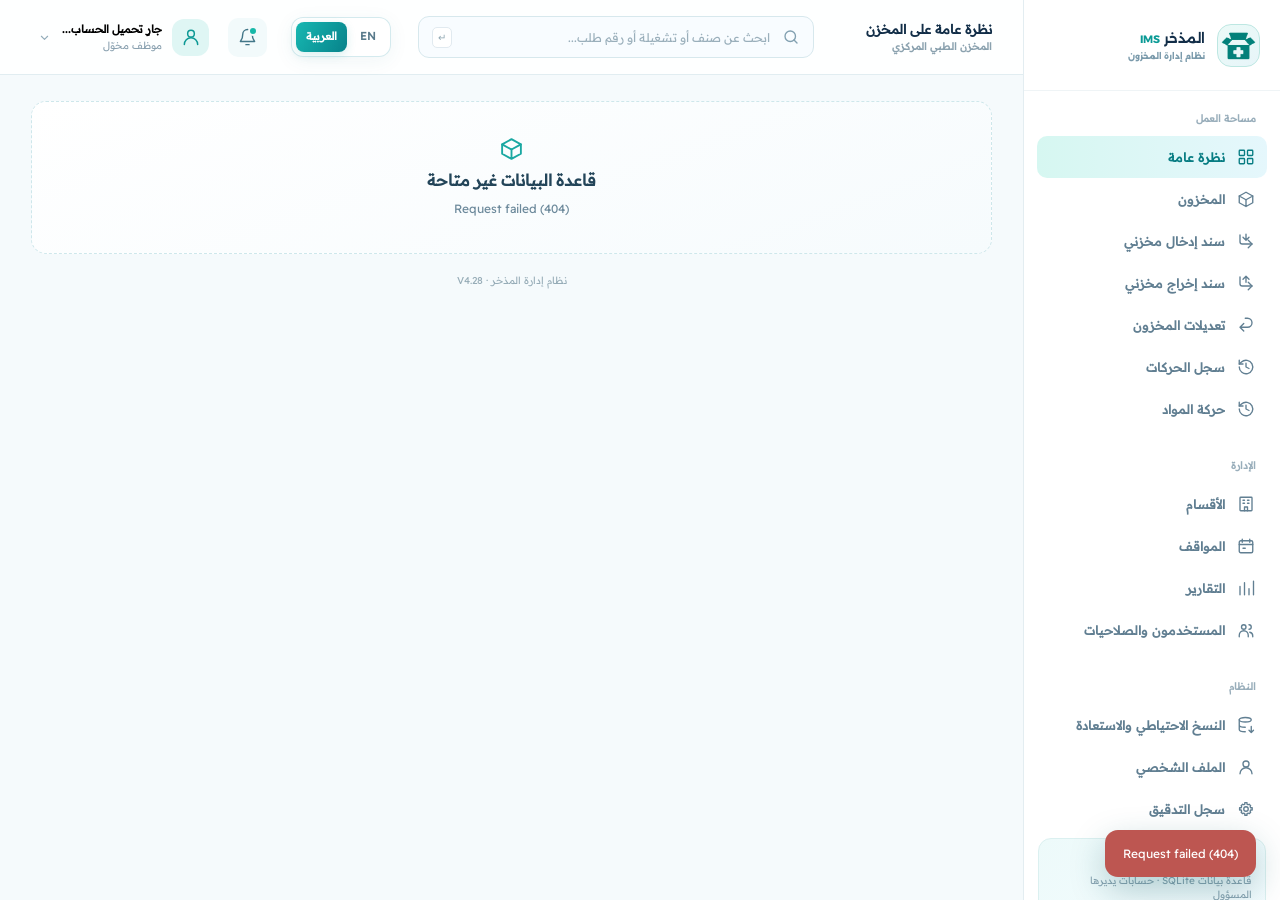
==== commit bd83a57e: "Add files via upload" ====
--- a/static/dashboard.html
+++ b/static/dashboard.html
@@ -1,4 +1,4 @@
-<!DOCTYPE html><html lang="ar" dir="rtl"><head><meta charset="UTF-8"><meta name="viewport" content="width=device-width,initial-scale=1"><meta name="theme-color" content="#f6fafc"><link rel="icon" type="image/png" href="/static/favicon.png"><title>Dashboard — Hospital Warehouse IMS</title><link rel="stylesheet" href="/static/styles.css?v=4.27.1-localfonts"><link rel="stylesheet" href="/static/live.css?v=4.27.1"><link rel="stylesheet" href="/static/language.css?v=4.27.1-localfonts"><script>try{const v=localStorage.getItem('hospital-warehouse-language');if(v==='en'){document.documentElement.lang='en';document.documentElement.dir='ltr';}}catch(_e){}document.documentElement.classList.add('i18n-pending');</script><link rel="stylesheet" href="/static/official-brand.css?v=4.27.1"><link rel="stylesheet" href="/static/ims-typography.css?v=4.27.1-localfonts"></head><body>
+<!DOCTYPE html><html lang="ar" dir="rtl"><head><meta charset="UTF-8"><meta name="viewport" content="width=device-width,initial-scale=1"><meta name="theme-color" content="#f6fafc"><link rel="icon" type="image/png" href="/static/favicon.png"><title>Dashboard — Hospital Warehouse IMS</title><link rel="stylesheet" href="/static/styles.css?v=4.27.1-localfonts"><link rel="stylesheet" href="/static/live.css?v=4.27.1"><link rel="stylesheet" href="/static/language.css?v=4.27.1-localfonts"><script>try{const v=localStorage.getItem('hospital-warehouse-language');if(v==='en'){document.documentElement.lang='en';document.documentElement.dir='ltr';}}catch(_e){}document.documentElement.classList.add('i18n-pending');</script><link rel="stylesheet" href="/static/official-brand.css?v=4.27.1"><link rel="stylesheet" href="/static/ims-typography.css?v=4.27.1-localfonts"><link rel="stylesheet" href="/static/analytics.css?v=4.28"></head><body>
 <div class="dash-app">
 <aside class="sidebar" id="sidebar" aria-label="Dashboard navigation"><div class="sidebar-head"><a href="index.html" class="logo"><span class="logo-mark"><img src="/static/ims-icon.png" alt="" width="40" height="40"></span><span class="logo-name"><span translate="no">المذخر <b>IMS</b></span><span class="logo-sub">Inventory Management System</span></span></a></div>
 <div class="navgroup"><h4>WORKSPACE</h4>
@@ -22,5 +22,5 @@
 </div><div class="sidebar-footer"><span class="system-ok">Connected database</span><p>SQLite database · Admin-managed staff accounts</p></div></aside>
 <div class="dim-overlay" id="dimOverlay"></div>
 <div class="main-area"><header class="dash-top"><button type="button" class="menu-button" id="menuButton" aria-label="Open menu"><svg class="i"><use href="#ico-menu"/></svg></button><div class="top-crumb"><b id="topTitle">Warehouse Overview</b><small>Central medical warehouse</small></div><div class="top-search"><svg class="i"><use href="#ico-search"/></svg><input id="globalSearch" aria-label="Search inventory" placeholder="Search items, batches or requisition numbers..."><span class="kbd">↵</span></div><div class="language-switch" data-lang-switcher role="group" aria-label="Interface language"><button type="button" data-language="ar" aria-pressed="true" translate="no">العربية</button><button type="button" data-language="en" aria-pressed="false" translate="no">EN</button></div><div class="top-actions"><button class="notif" type="button" id="notifBtn" aria-label="Notifications"><svg class="i"><use href="#ico-bell"/></svg></button><button class="account-button" id="accountButton" type="button" aria-expanded="false"><span class="account-avatar"><svg class="i"><use href="#ico-user"/></svg></span><div><strong><span id="userName">Loading account...</span></strong><small id="userRole">Authenticated staff</small></div><svg class="i chev"><use href="#ico-chevron"/></svg></button></div><div class="account-menu" id="accountMenu"><button type="button" data-go="profile"><svg class="i"><use href="#ico-user"/></svg> My account</button><button type="button" id="logoutButton" class="logout-item"><svg class="i"><use href="#ico-logout"/></svg> Sign out</button></div></header>
-<main class="content"><div class="view-content" id="dashboardView" aria-live="polite"></div><div class="bottom-note">Hospital Warehouse IMS · V4.27</div></main></div>
-</div><div class="toast" id="toast" role="status"></div><div id="entityModal" class="entity-modal" aria-hidden="true"></div><div id="movementDetailModal" class="shipment-history-overlay" aria-hidden="true"></div><div id="notificationModal" class="notification-overlay" aria-hidden="true"></div><div id="columnManager" class="column-dialog-overlay" aria-hidden="true"></div><script src="/static/i18n.js?v=4.27.1"></script><script src="/static/icons.js?v=4.27.1"></script><script src="/static/live.js?v=4.27.1"></script></body></html>
+<main class="content"><div class="view-content" id="dashboardView" aria-live="polite"></div><div class="bottom-note">Hospital Warehouse IMS · V4.28</div></main></div>
+</div><div class="toast" id="toast" role="status"></div><div id="entityModal" class="entity-modal" aria-hidden="true"></div><div id="movementDetailModal" class="shipment-history-overlay" aria-hidden="true"></div><div id="notificationModal" class="notification-overlay" aria-hidden="true"></div><div id="columnManager" class="column-dialog-overlay" aria-hidden="true"></div><script src="/static/i18n.js?v=4.27.1"></script><script src="/static/icons.js?v=4.27.1"></script><script src="/static/analytics.js?v=4.28"></script><script src="/static/live.js?v=4.28"></script></body></html>
--- a/static/analytics.css
+++ b/static/analytics.css
@@ -0,0 +1,2 @@
+.analytics{--ar-teal:#078f98;--ar-ink:#153a4f; color:var(--ar-ink);display:grid;gap:16px}.ar-heading{display:flex;align-items:center;justify-content:space-between;gap:16px;flex-wrap:wrap}.ar-heading h1{font-size:clamp(22px,3vw,34px);margin:5px 0}.ar-heading p,.ar-note{font-size:12px;color:#557789;line-height:1.8;margin:4px 0}.ar-kicker{font-size:11px;letter-spacing:2px;color:var(--ar-teal);font-weight:700}.ar-card{background:linear-gradient(135deg,#fff,#f7fbfc);border:1px solid #d2e7ec;border-radius:17px;padding:19px;min-width:0;box-shadow:0 6px 22px #22566d08}.ar-card h2{font-size:16px;margin:0 0 16px}.ar-filters{display:grid;grid-template-columns:repeat(auto-fit,minmax(165px,1fr));gap:12px}.ar-field{display:grid;gap:6px;min-width:0;font-size:12px}.ar-field input,.ar-field select{width:100%;min-width:0}.ar-actions{display:flex;gap:8px;align-items:center;flex-wrap:wrap}.ar-actions h2{margin:0;margin-inline-end:auto}.ar-presets{margin-top:15px}.ar-kpis{display:grid;grid-template-columns:repeat(auto-fit,minmax(145px,1fr));gap:12px;margin:12px 0}.ar-kpi{display:grid;gap:8px}.ar-kpi span{font-size:12px;color:#557789}.ar-kpi strong{font-size:28px}.ar-grid{display:grid;grid-template-columns:repeat(2,minmax(0,1fr));gap:16px;margin-bottom:16px}.ar-wide{grid-column:1/-1}.ar-pie{display:flex;align-items:center;gap:15px;flex-wrap:wrap}.ar-pie svg{width:clamp(120px,32%,175px);flex-shrink:0;overflow:visible}.ar-total{font-size:19px;font-weight:700;fill:#153a4f}.ar-small{font-size:9px;fill:#557789}.ar-pie circle[data-ar-drill]{cursor:pointer;transition:opacity .18s}.ar-pie circle[data-ar-drill]:hover{opacity:.7}.ar-legend{flex:1;min-width:155px;display:grid;gap:5px}.ar-legend-row,.ar-bar{background:transparent;border:0;color:inherit;font:inherit;cursor:pointer;text-align:start;width:100%;padding:7px 3px;display:flex;align-items:center;gap:7px;font-size:12px;border-radius:7px}.ar-legend-row:hover,.ar-bar:hover{background:#e8f4f5}.ar-legend-row i{width:10px;height:10px;border-radius:3px;flex:none}.ar-legend-row span{flex:1;overflow-wrap:anywhere}.ar-legend-row small{min-width:36px;color:#557789}.ar-bar span{flex:0 0 42%;overflow-wrap:anywhere}.ar-bar div{flex:1;height:12px;background:#eaf2f4;border-radius:5px;overflow:hidden}.ar-bar i{display:block;height:100%;border-radius:5px}.ar-bar strong{min-width:28px;text-align:end}.ar-scroll{overflow:auto;max-width:100%}.ar-trend{display:flex;align-items:end;gap:7px;direction:ltr;padding:12px 8px 5px}.ar-period{flex:1;min-width:42px;text-align:center}.ar-pair{height:155px;display:flex;gap:4px;align-items:end;justify-content:center;border-bottom:1px solid #d2e7ec}.ar-column{border:0;min-width:15px;max-width:35px;flex:1;position:relative;border-radius:4px 4px 0 0;cursor:pointer}.ar-dir0{background:#079b9d}.ar-dir1{background:#457dc1}.ar-column span{position:absolute;top:-17px;left:50%;transform:translateX(-50%);font-size:9px;color:#153a4f;white-space:nowrap}.ar-period small{font-size:9px;display:block;margin-top:7px}.ar-trend-legend{display:flex;gap:20px;font-size:12px;color:#079b9d}.ar-trend-legend span+span{color:#457dc1}.ar-candles{width:100%;max-height:300px;direction:ltr}.ar-candles text{font-size:10px;fill:#557789}.ar-empty{text-align:center;padding:25px 10px;color:#71929f;background:#f0f7f8;border-radius:10px;font-size:13px}.ar-table{width:100%;border-collapse:collapse;font-size:12px;white-space:nowrap;margin:12px 0}.ar-table td,.ar-table th{padding:10px;border-bottom:1px solid #e0edf0;text-align:start}.ar-table th{background:#eaf5f6}.ar-error{color:#a84949}.analytics button:focus-visible,.analytics circle:focus-visible{outline:2px solid #079b9d;outline-offset:2px}@media(max-width:720px){.ar-grid{grid-template-columns:1fr}.ar-card{padding:14px}.ar-kpis{grid-template-columns:repeat(2,minmax(0,1fr))}.ar-kpi strong{font-size:23px}}@media print{body:has(#analytics) *{visibility:hidden}body:has(#analytics) #analytics,body:has(#analytics) #analytics *{visibility:visible}body:has(#analytics) #analytics{position:absolute;inset:0;display:block;background:white;width:100%;font-size:10pt}body:has(#analytics) .ar-actions{display:none}body:has(#analytics) .ar-card{break-inside:avoid;box-shadow:none;margin-bottom:8px}body:has(#analytics) .ar-scroll{overflow:visible}body:has(#analytics) .ar-trend,body:has(#analytics) .ar-candles{min-width:0!important}body:has(#analytics){print-color-adjust:exact;-webkit-print-color-adjust:exact}}
+.ar-value-line{width:100%;direction:ltr}.ar-value-line text{font-size:10px;fill:#557789}.ar-print-details{display:none}@media print{body:has(#analytics) #arDetails{display:none}body:has(#analytics) .ar-print-details{display:block}body:has(#analytics) .ar-table{white-space:normal}body:has(#analytics) .ar-table tr{break-inside:avoid}}
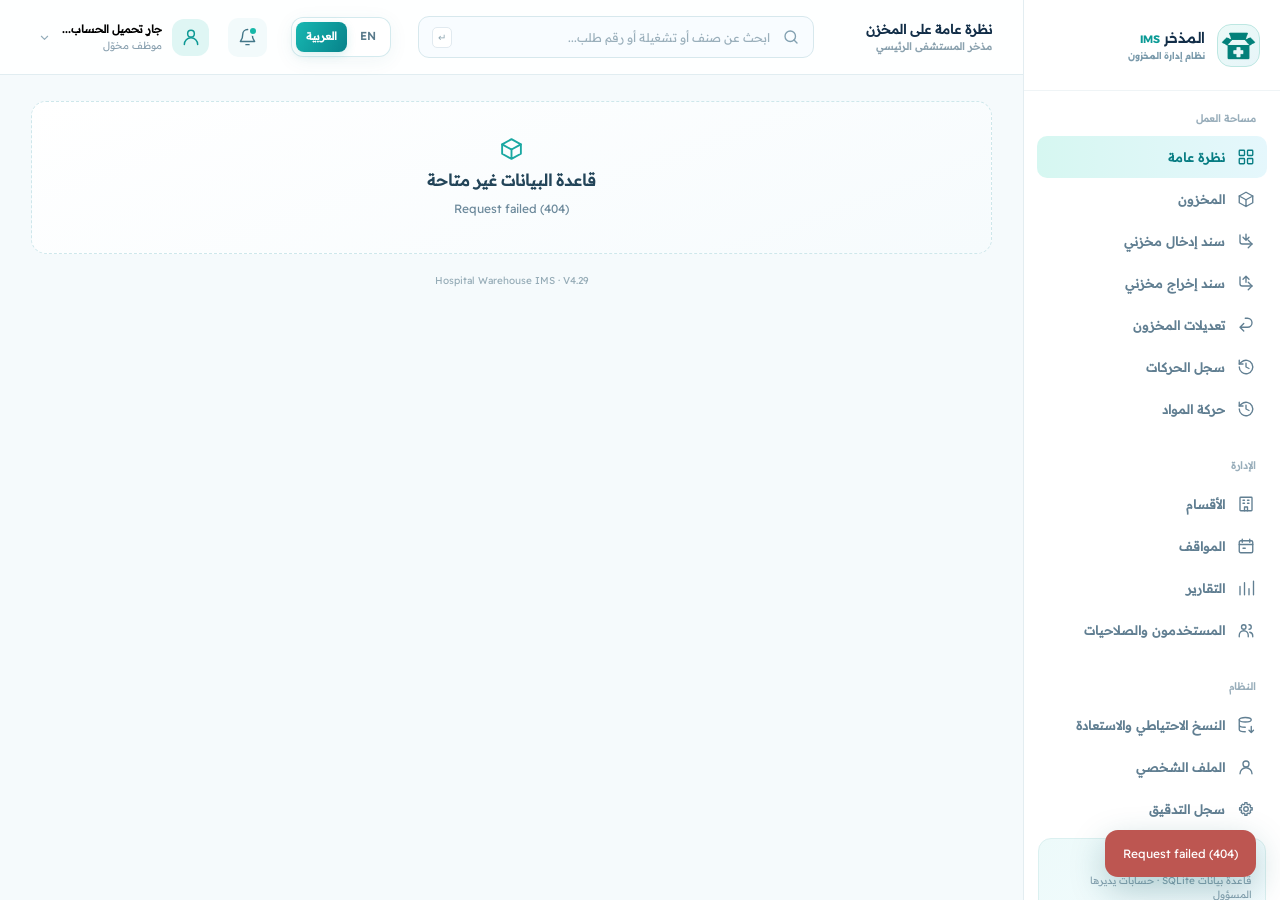
==== commit e6b30deb: "Add files via upload" ====
--- a/static/dashboard.html
+++ b/static/dashboard.html
@@ -1,4 +1,4 @@
-<!DOCTYPE html><html lang="ar" dir="rtl"><head><meta charset="UTF-8"><meta name="viewport" content="width=device-width,initial-scale=1"><meta name="theme-color" content="#f6fafc"><link rel="icon" type="image/png" href="/static/favicon.png"><title>Dashboard — Hospital Warehouse IMS</title><link rel="stylesheet" href="/static/styles.css?v=4.27.1-localfonts"><link rel="stylesheet" href="/static/live.css?v=4.27.1"><link rel="stylesheet" href="/static/language.css?v=4.27.1-localfonts"><script>try{const v=localStorage.getItem('hospital-warehouse-language');if(v==='en'){document.documentElement.lang='en';document.documentElement.dir='ltr';}}catch(_e){}document.documentElement.classList.add('i18n-pending');</script><link rel="stylesheet" href="/static/official-brand.css?v=4.27.1"><link rel="stylesheet" href="/static/ims-typography.css?v=4.27.1-localfonts"><link rel="stylesheet" href="/static/analytics.css?v=4.28"></head><body>
+<!DOCTYPE html><html lang="ar" dir="rtl"><head><meta charset="UTF-8"><meta name="viewport" content="width=device-width,initial-scale=1"><meta name="theme-color" content="#f6fafc"><link rel="icon" type="image/png" href="/static/favicon.png"><title>Dashboard — Hospital Warehouse IMS</title><link rel="stylesheet" href="/static/styles.css?v=4.29"><link rel="stylesheet" href="/static/live.css?v=4.29"><link rel="stylesheet" href="/static/language.css?v=4.29"><script>try{const v=localStorage.getItem('hospital-warehouse-language');if(v==='en'){document.documentElement.lang='en';document.documentElement.dir='ltr';}}catch(_e){}document.documentElement.classList.add('i18n-pending');</script><link rel="stylesheet" href="/static/official-brand.css?v=4.29"><link rel="stylesheet" href="/static/ims-typography.css?v=4.29"><link rel="stylesheet" href="/static/analytics.css?v=4.29"></head><body>
 <div class="dash-app">
 <aside class="sidebar" id="sidebar" aria-label="Dashboard navigation"><div class="sidebar-head"><a href="index.html" class="logo"><span class="logo-mark"><img src="/static/ims-icon.png" alt="" width="40" height="40"></span><span class="logo-name"><span translate="no">المذخر <b>IMS</b></span><span class="logo-sub">Inventory Management System</span></span></a></div>
 <div class="navgroup"><h4>WORKSPACE</h4>
@@ -21,6 +21,6 @@
 <button class="navitem" data-view="settings"><svg class="i"><use href="#ico-settings"/></svg> Audit logs</button>
 </div><div class="sidebar-footer"><span class="system-ok">Connected database</span><p>SQLite database · Admin-managed staff accounts</p></div></aside>
 <div class="dim-overlay" id="dimOverlay"></div>
-<div class="main-area"><header class="dash-top"><button type="button" class="menu-button" id="menuButton" aria-label="Open menu"><svg class="i"><use href="#ico-menu"/></svg></button><div class="top-crumb"><b id="topTitle">Warehouse Overview</b><small>Central medical warehouse</small></div><div class="top-search"><svg class="i"><use href="#ico-search"/></svg><input id="globalSearch" aria-label="Search inventory" placeholder="Search items, batches or requisition numbers..."><span class="kbd">↵</span></div><div class="language-switch" data-lang-switcher role="group" aria-label="Interface language"><button type="button" data-language="ar" aria-pressed="true" translate="no">العربية</button><button type="button" data-language="en" aria-pressed="false" translate="no">EN</button></div><div class="top-actions"><button class="notif" type="button" id="notifBtn" aria-label="Notifications"><svg class="i"><use href="#ico-bell"/></svg></button><button class="account-button" id="accountButton" type="button" aria-expanded="false"><span class="account-avatar"><svg class="i"><use href="#ico-user"/></svg></span><div><strong><span id="userName">Loading account...</span></strong><small id="userRole">Authenticated staff</small></div><svg class="i chev"><use href="#ico-chevron"/></svg></button></div><div class="account-menu" id="accountMenu"><button type="button" data-go="profile"><svg class="i"><use href="#ico-user"/></svg> My account</button><button type="button" id="logoutButton" class="logout-item"><svg class="i"><use href="#ico-logout"/></svg> Sign out</button></div></header>
-<main class="content"><div class="view-content" id="dashboardView" aria-live="polite"></div><div class="bottom-note">Hospital Warehouse IMS · V4.28</div></main></div>
-</div><div class="toast" id="toast" role="status"></div><div id="entityModal" class="entity-modal" aria-hidden="true"></div><div id="movementDetailModal" class="shipment-history-overlay" aria-hidden="true"></div><div id="notificationModal" class="notification-overlay" aria-hidden="true"></div><div id="columnManager" class="column-dialog-overlay" aria-hidden="true"></div><script src="/static/i18n.js?v=4.27.1"></script><script src="/static/icons.js?v=4.27.1"></script><script src="/static/analytics.js?v=4.28"></script><script src="/static/live.js?v=4.28"></script></body></html>
+<div class="main-area"><header class="dash-top"><button type="button" class="menu-button" id="menuButton" aria-label="Open menu"><svg class="i"><use href="#ico-menu"/></svg></button><div class="top-crumb"><b id="topTitle">Warehouse Overview</b><small>Main hospital warehouse</small></div><div class="top-search"><svg class="i"><use href="#ico-search"/></svg><input id="globalSearch" aria-label="Search inventory" placeholder="Search items, batches or requisition numbers..."><span class="kbd">↵</span></div><div class="language-switch" data-lang-switcher role="group" aria-label="Interface language"><button type="button" data-language="ar" aria-pressed="true" translate="no">العربية</button><button type="button" data-language="en" aria-pressed="false" translate="no">EN</button></div><div class="top-actions"><button class="notif" type="button" id="notifBtn" aria-label="Notifications"><svg class="i"><use href="#ico-bell"/></svg></button><button class="account-button" id="accountButton" type="button" aria-expanded="false"><span class="account-avatar"><svg class="i"><use href="#ico-user"/></svg></span><div><strong><span id="userName">Loading account...</span></strong><small id="userRole">Authenticated staff</small></div><svg class="i chev"><use href="#ico-chevron"/></svg></button></div><div class="account-menu" id="accountMenu"><button type="button" id="startTourButton"><svg class="i"><use href="#ico-info"/></svg> Quick tour</button><button type="button" data-go="profile"><svg class="i"><use href="#ico-user"/></svg> My account</button><button type="button" id="logoutButton" class="logout-item"><svg class="i"><use href="#ico-logout"/></svg> Sign out</button></div></header>
+<main class="content"><div class="view-content" id="dashboardView" aria-live="polite"></div><div class="bottom-note">Hospital Warehouse IMS · V4.29</div></main></div>
+</div><div class="toast" id="toast" role="status"></div><div id="tourOverlay" class="tour-overlay" aria-hidden="true"></div><div id="entityModal" class="entity-modal" aria-hidden="true"></div><div id="movementDetailModal" class="shipment-history-overlay" aria-hidden="true"></div><div id="notificationModal" class="notification-overlay" aria-hidden="true"></div><div id="columnManager" class="column-dialog-overlay" aria-hidden="true"></div><script src="/static/i18n.js?v=4.29"></script><script src="/static/icons.js?v=4.29"></script><script src="/static/analytics.js?v=4.29"></script><script src="/static/live.js?v=4.29"></script></body></html>
--- a/static/live.css
+++ b/static/live.css
@@ -382,3 +382,42 @@
 .statement-print-button{display:inline-flex;align-items:center;gap:7px;white-space:nowrap;box-shadow:0 6px 16px rgba(5,137,144,.13)}
 .statement-print-button .i{width:17px;height:17px}
 @media(max-width:750px){.statement-print-button{flex:1;justify-content:center;min-width:165px}}
+
+
+/* V4.29 finishing touches */
+.include-inactive{display:inline-flex;align-items:center;gap:8px;white-space:nowrap;font-size:12px;color:#486d7d;padding:10px 12px;border:1px solid #d4e5ea;border-radius:10px;background:rgba(255,255,255,.92);flex:0 0 auto;min-height:42px}
+[dir=rtl] .include-inactive{flex-direction:row-reverse}
+.include-inactive input{accent-color:#079f9c;margin:0;flex:0 0 auto}
+.include-inactive span{display:inline-flex;align-items:center}
+.role-picker{display:grid;grid-template-columns:repeat(2,minmax(0,1fr));gap:10px}
+.role-card{position:relative;display:flex;flex-direction:column;gap:6px;padding:13px 14px;border:1px solid #d6e7ec;border-radius:14px;background:#fbfeff;cursor:pointer;transition:border-color .2s,box-shadow .2s,background .2s}
+.role-card input{position:absolute;opacity:0;pointer-events:none}
+.role-card strong{font-size:12px;color:#194458}
+.role-card small{font-size:11px;color:#6f8896;line-height:1.7}
+.role-card.active{border-color:#20aaa7;background:#eefbfa;box-shadow:0 0 0 3px rgba(34,170,167,.11)}
+.role-summary-card,.role-guide-item{border:1px solid #dbe9ee;border-radius:16px;background:linear-gradient(180deg,#ffffff,#fbfdff);padding:16px}
+.role-summary-card h3,.role-guide-item strong{display:block;font-size:14px;color:#173e54;margin-bottom:6px}
+.role-summary-card p,.role-guide-item p{font-size:12px;color:#6b8695;line-height:1.8;margin-bottom:13px}
+.role-summary-columns{display:grid;grid-template-columns:repeat(2,minmax(0,1fr));gap:14px}
+.role-summary-columns h4{font-size:12px;color:#36596b;margin-bottom:8px}
+.permission-chip-list{display:flex;flex-wrap:wrap;gap:8px}
+.permission-chip{display:inline-flex;align-items:center;gap:6px;padding:6px 10px;border-radius:999px;background:#f0f8fb;border:1px solid #d8eaf0;font-size:11px;color:#355c6f}
+.permission-chip.muted{opacity:.75}
+.permission-list{margin:0;padding-inline-start:18px;color:#44697c;font-size:12px;line-height:1.8}
+.role-guide-grid{display:grid;grid-template-columns:repeat(2,minmax(0,1fr));gap:12px}
+.tour-overlay{display:none;position:fixed;inset:0;z-index:1400;background:rgba(16,45,64,.42);backdrop-filter:blur(4px);padding:20px}
+.tour-overlay.open{display:flex;align-items:flex-end;justify-content:flex-start}
+.tour-card{width:min(520px,100%);background:#fff;border:1px solid #eef5f7;border-radius:22px;box-shadow:0 30px 90px rgba(7,52,72,.22);padding:22px}
+.tour-card-top{display:flex;align-items:center;justify-content:space-between;gap:12px;margin-bottom:10px}
+.tour-step-count{font-size:11px;font-weight:800;color:#0e8e93}
+.tour-card h2{font-size:21px;color:#17394b;margin:0 0 9px}
+.tour-card p{font-size:13px;color:#688392;line-height:1.9;margin:0 0 16px}
+.tour-actions{display:flex;flex-wrap:wrap;justify-content:flex-end;gap:9px}
+.tour-highlight{position:relative;z-index:1410;box-shadow:0 0 0 4px rgba(23,192,179,.28),0 0 0 10px rgba(255,255,255,.75);border-radius:14px}
+body.tour-open{overflow:hidden}
+#startTourButton{display:flex;align-items:center;gap:9px;width:100%;padding:11px;border-radius:8px;font-size:12px;font-weight:800;background:transparent;border:0;color:#35586b}
+#startTourButton:hover{background:#f1fafb}
+#startTourButton svg{height:16px;width:16px}
+@media(max-width:760px){.role-picker,.role-guide-grid,.role-summary-columns{grid-template-columns:1fr}.tour-overlay{padding:14px}.tour-card{padding:18px}}
+
+.db-grid>.wide{grid-column:1/-1}
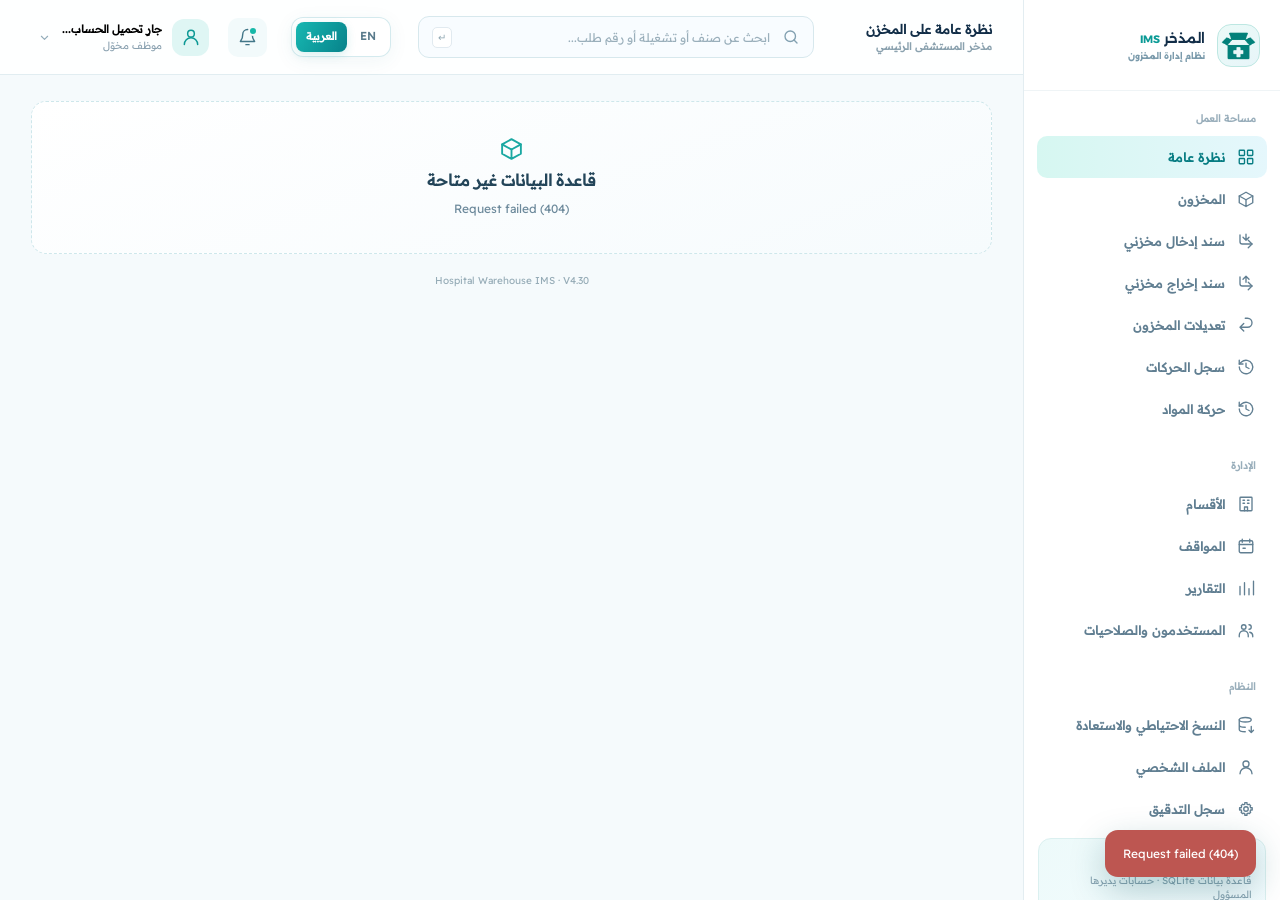
==== commit aef5895d: "Add files via upload" ====
--- a/static/dashboard.html
+++ b/static/dashboard.html
@@ -1,4 +1,4 @@
-<!DOCTYPE html><html lang="ar" dir="rtl"><head><meta charset="UTF-8"><meta name="viewport" content="width=device-width,initial-scale=1"><meta name="theme-color" content="#f6fafc"><link rel="icon" type="image/png" href="/static/favicon.png"><title>Dashboard — Hospital Warehouse IMS</title><link rel="stylesheet" href="/static/styles.css?v=4.29"><link rel="stylesheet" href="/static/live.css?v=4.29"><link rel="stylesheet" href="/static/language.css?v=4.29"><script>try{const v=localStorage.getItem('hospital-warehouse-language');if(v==='en'){document.documentElement.lang='en';document.documentElement.dir='ltr';}}catch(_e){}document.documentElement.classList.add('i18n-pending');</script><link rel="stylesheet" href="/static/official-brand.css?v=4.29"><link rel="stylesheet" href="/static/ims-typography.css?v=4.29"><link rel="stylesheet" href="/static/analytics.css?v=4.29"></head><body>
+<!DOCTYPE html><html lang="ar" dir="rtl"><head><meta charset="UTF-8"><meta name="viewport" content="width=device-width,initial-scale=1"><meta name="theme-color" content="#f6fafc"><link rel="icon" type="image/png" href="/static/favicon.png"><title>Dashboard — Hospital Warehouse IMS</title><link rel="stylesheet" href="/static/styles.css?v=4.30"><link rel="stylesheet" href="/static/live.css?v=4.30"><link rel="stylesheet" href="/static/language.css?v=4.30"><script>try{const v=localStorage.getItem('hospital-warehouse-language');if(v==='en'){document.documentElement.lang='en';document.documentElement.dir='ltr';}}catch(_e){}document.documentElement.classList.add('i18n-pending');</script><link rel="stylesheet" href="/static/official-brand.css?v=4.30"><link rel="stylesheet" href="/static/ims-typography.css?v=4.30"><link rel="stylesheet" href="/static/analytics.css?v=4.30"></head><body>
 <div class="dash-app">
 <aside class="sidebar" id="sidebar" aria-label="Dashboard navigation"><div class="sidebar-head"><a href="index.html" class="logo"><span class="logo-mark"><img src="/static/ims-icon.png" alt="" width="40" height="40"></span><span class="logo-name"><span translate="no">المذخر <b>IMS</b></span><span class="logo-sub">Inventory Management System</span></span></a></div>
 <div class="navgroup"><h4>WORKSPACE</h4>
@@ -22,5 +22,5 @@
 </div><div class="sidebar-footer"><span class="system-ok">Connected database</span><p>SQLite database · Admin-managed staff accounts</p></div></aside>
 <div class="dim-overlay" id="dimOverlay"></div>
 <div class="main-area"><header class="dash-top"><button type="button" class="menu-button" id="menuButton" aria-label="Open menu"><svg class="i"><use href="#ico-menu"/></svg></button><div class="top-crumb"><b id="topTitle">Warehouse Overview</b><small>Main hospital warehouse</small></div><div class="top-search"><svg class="i"><use href="#ico-search"/></svg><input id="globalSearch" aria-label="Search inventory" placeholder="Search items, batches or requisition numbers..."><span class="kbd">↵</span></div><div class="language-switch" data-lang-switcher role="group" aria-label="Interface language"><button type="button" data-language="ar" aria-pressed="true" translate="no">العربية</button><button type="button" data-language="en" aria-pressed="false" translate="no">EN</button></div><div class="top-actions"><button class="notif" type="button" id="notifBtn" aria-label="Notifications"><svg class="i"><use href="#ico-bell"/></svg></button><button class="account-button" id="accountButton" type="button" aria-expanded="false"><span class="account-avatar"><svg class="i"><use href="#ico-user"/></svg></span><div><strong><span id="userName">Loading account...</span></strong><small id="userRole">Authenticated staff</small></div><svg class="i chev"><use href="#ico-chevron"/></svg></button></div><div class="account-menu" id="accountMenu"><button type="button" id="startTourButton"><svg class="i"><use href="#ico-info"/></svg> Quick tour</button><button type="button" data-go="profile"><svg class="i"><use href="#ico-user"/></svg> My account</button><button type="button" id="logoutButton" class="logout-item"><svg class="i"><use href="#ico-logout"/></svg> Sign out</button></div></header>
-<main class="content"><div class="view-content" id="dashboardView" aria-live="polite"></div><div class="bottom-note">Hospital Warehouse IMS · V4.29</div></main></div>
-</div><div class="toast" id="toast" role="status"></div><div id="tourOverlay" class="tour-overlay" aria-hidden="true"></div><div id="entityModal" class="entity-modal" aria-hidden="true"></div><div id="movementDetailModal" class="shipment-history-overlay" aria-hidden="true"></div><div id="notificationModal" class="notification-overlay" aria-hidden="true"></div><div id="columnManager" class="column-dialog-overlay" aria-hidden="true"></div><script src="/static/i18n.js?v=4.29"></script><script src="/static/icons.js?v=4.29"></script><script src="/static/analytics.js?v=4.29"></script><script src="/static/live.js?v=4.29"></script></body></html>
+<main class="content"><div class="view-content" id="dashboardView" aria-live="polite"></div><div class="bottom-note">Hospital Warehouse IMS · V4.30</div></main></div>
+</div><div class="toast" id="toast" role="status"></div><div id="tourOverlay" class="tour-overlay" aria-hidden="true"></div><div id="entityModal" class="entity-modal" aria-hidden="true"></div><div id="movementDetailModal" class="shipment-history-overlay" aria-hidden="true"></div><div id="notificationModal" class="notification-overlay" aria-hidden="true"></div><div id="columnManager" class="column-dialog-overlay" aria-hidden="true"></div><script src="/static/i18n.js?v=4.30"></script><script src="/static/icons.js?v=4.30"></script><script src="/static/analytics.js?v=4.30"></script><script src="/static/live.js?v=4.30"></script></body></html>
--- a/static/live.css
+++ b/static/live.css
@@ -421,3 +421,5 @@
 @media(max-width:760px){.role-picker,.role-guide-grid,.role-summary-columns{grid-template-columns:1fr}.tour-overlay{padding:14px}.tour-card{padding:18px}}
 
 .db-grid>.wide{grid-column:1/-1}
+
+.tour-overlay{background:rgba(16,45,64,.16);backdrop-filter:none;-webkit-backdrop-filter:none}.tour-highlight{outline:3px solid #08a6a3;outline-offset:3px;box-shadow:0 0 0 5px rgba(8,166,163,.20);border-radius:8px}.tour-card{box-shadow:0 12px 40px #163e5540}.custom-access{padding:14px;border:1px solid #cde5e9;border-radius:12px;background:#f4fbfc}.access-toggle,.access-grid label{display:flex;align-items:center;gap:8px;font-size:12px}.access-grid{display:grid;grid-template-columns:repeat(2,minmax(0,1fr));gap:9px;margin:10px 0}.custom-access h3{font-size:13px;margin:12px 0}.custom-access p{margin:10px 0!important}.custom-access input{accent-color:#079f9c;flex:none;width:16px;height:16px}.custom-access[hidden], [data-custom-options][hidden], [data-user-role-summary][hidden], [data-go][hidden]{display:none!important}@media(max-width:550px){.access-grid{grid-template-columns:1fr}}
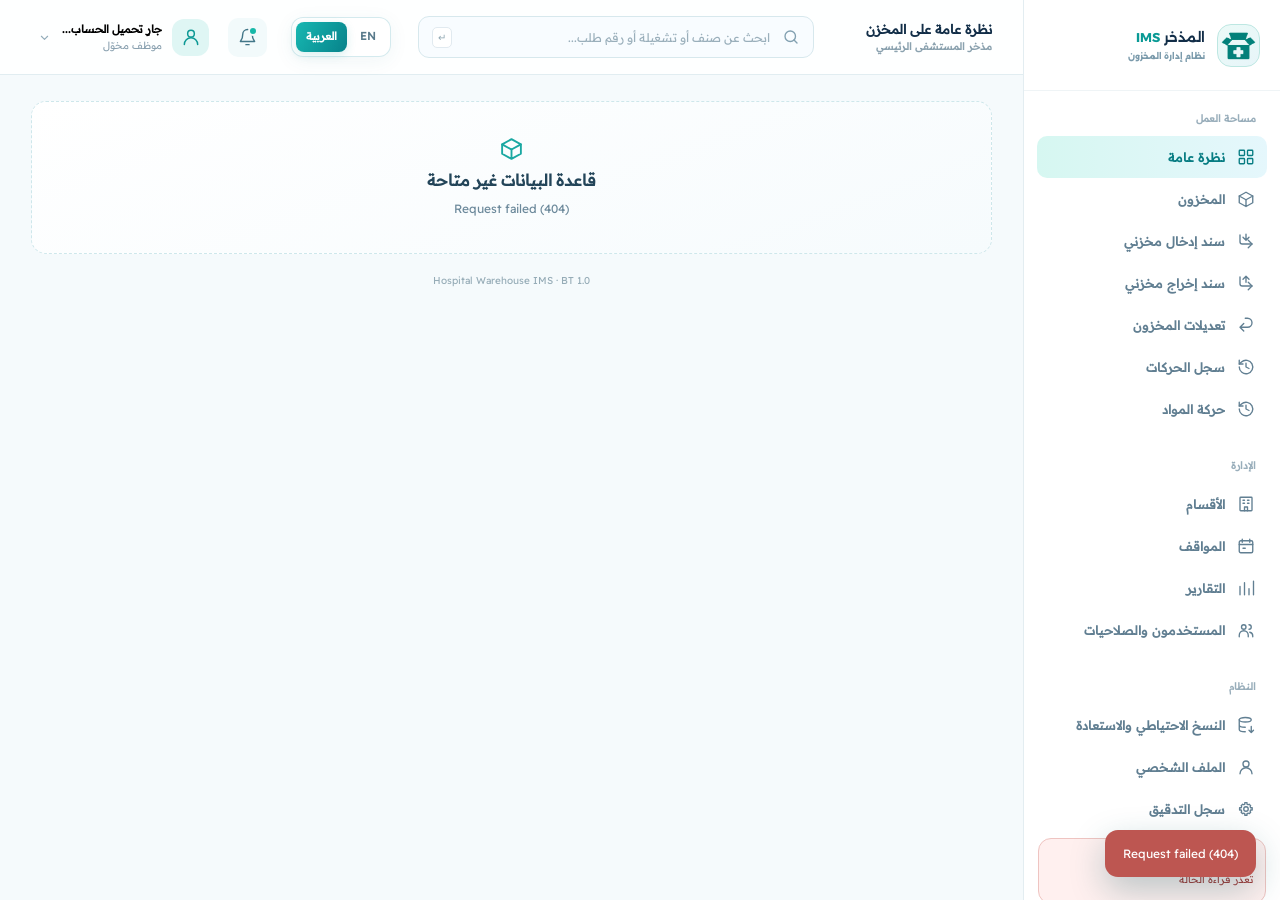
==== commit 07a54c82: "Add files via upload" ====
--- a/static/dashboard.html
+++ b/static/dashboard.html
@@ -1,4 +1,4 @@
-<!DOCTYPE html><html lang="ar" dir="rtl"><head><meta charset="UTF-8"><meta name="viewport" content="width=device-width,initial-scale=1"><meta name="theme-color" content="#f6fafc"><link rel="icon" type="image/png" href="/static/favicon.png"><title>Dashboard — Hospital Warehouse IMS</title><link rel="stylesheet" href="/static/styles.css?v=4.30"><link rel="stylesheet" href="/static/live.css?v=4.30"><link rel="stylesheet" href="/static/language.css?v=4.30"><script>try{const v=localStorage.getItem('hospital-warehouse-language');if(v==='en'){document.documentElement.lang='en';document.documentElement.dir='ltr';}}catch(_e){}document.documentElement.classList.add('i18n-pending');</script><link rel="stylesheet" href="/static/official-brand.css?v=4.30"><link rel="stylesheet" href="/static/ims-typography.css?v=4.30"><link rel="stylesheet" href="/static/analytics.css?v=4.30"></head><body>
+<!DOCTYPE html><html lang="ar" dir="rtl"><head><meta charset="UTF-8"><meta name="viewport" content="width=device-width,initial-scale=1"><meta name="theme-color" content="#f6fafc"><link rel="icon" type="image/png" href="/static/favicon.png"><title>Dashboard — Hospital Warehouse IMS</title><link rel="stylesheet" href="/static/styles.css?v=bt1.0"><link rel="stylesheet" href="/static/live.css?v=bt1.0"><link rel="stylesheet" href="/static/language.css?v=bt1.0"><script>try{const v=localStorage.getItem('hospital-warehouse-language');if(v==='en'){document.documentElement.lang='en';document.documentElement.dir='ltr';}}catch(_e){}document.documentElement.classList.add('i18n-pending');</script><link rel="stylesheet" href="/static/official-brand.css?v=bt1.0"><link rel="stylesheet" href="/static/ims-typography.css?v=bt1.0"><link rel="stylesheet" href="/static/analytics.css?v=bt1.0"></head><body>
 <div class="dash-app">
 <aside class="sidebar" id="sidebar" aria-label="Dashboard navigation"><div class="sidebar-head"><a href="index.html" class="logo"><span class="logo-mark"><img src="/static/ims-icon.png" alt="" width="40" height="40"></span><span class="logo-name"><span translate="no">المذخر <b>IMS</b></span><span class="logo-sub">Inventory Management System</span></span></a></div>
 <div class="navgroup"><h4>WORKSPACE</h4>
@@ -19,8 +19,8 @@
 <button class="navitem" data-view="backup"><svg class="i"><use href="#ico-backup"/></svg> Backup & Restore</button>
 <button class="navitem" data-view="profile"><svg class="i"><use href="#ico-user"/></svg> My account</button>
 <button class="navitem" data-view="settings"><svg class="i"><use href="#ico-settings"/></svg> Audit logs</button>
-</div><div class="sidebar-footer"><span class="system-ok">Connected database</span><p>SQLite database · Admin-managed staff accounts</p></div></aside>
+</div><div class="sidebar-footer backup-monitor" id="backupMonitor" translate="no"><strong id="backupMonitorTitle">Google Drive</strong><p id="backupMonitorState">…</p><p id="backupMonitorNext"></p><strong id="backupMonitorCountdown" dir="ltr"></strong><p id="backupMonitorPrevious"></p><p id="backupMonitorLast"></p></div></aside>
 <div class="dim-overlay" id="dimOverlay"></div>
 <div class="main-area"><header class="dash-top"><button type="button" class="menu-button" id="menuButton" aria-label="Open menu"><svg class="i"><use href="#ico-menu"/></svg></button><div class="top-crumb"><b id="topTitle">Warehouse Overview</b><small>Main hospital warehouse</small></div><div class="top-search"><svg class="i"><use href="#ico-search"/></svg><input id="globalSearch" aria-label="Search inventory" placeholder="Search items, batches or requisition numbers..."><span class="kbd">↵</span></div><div class="language-switch" data-lang-switcher role="group" aria-label="Interface language"><button type="button" data-language="ar" aria-pressed="true" translate="no">العربية</button><button type="button" data-language="en" aria-pressed="false" translate="no">EN</button></div><div class="top-actions"><button class="notif" type="button" id="notifBtn" aria-label="Notifications"><svg class="i"><use href="#ico-bell"/></svg></button><button class="account-button" id="accountButton" type="button" aria-expanded="false"><span class="account-avatar"><svg class="i"><use href="#ico-user"/></svg></span><div><strong><span id="userName">Loading account...</span></strong><small id="userRole">Authenticated staff</small></div><svg class="i chev"><use href="#ico-chevron"/></svg></button></div><div class="account-menu" id="accountMenu"><button type="button" id="startTourButton"><svg class="i"><use href="#ico-info"/></svg> Quick tour</button><button type="button" data-go="profile"><svg class="i"><use href="#ico-user"/></svg> My account</button><button type="button" id="logoutButton" class="logout-item"><svg class="i"><use href="#ico-logout"/></svg> Sign out</button></div></header>
-<main class="content"><div class="view-content" id="dashboardView" aria-live="polite"></div><div class="bottom-note">Hospital Warehouse IMS · V4.30</div></main></div>
-</div><div class="toast" id="toast" role="status"></div><div id="tourOverlay" class="tour-overlay" aria-hidden="true"></div><div id="entityModal" class="entity-modal" aria-hidden="true"></div><div id="movementDetailModal" class="shipment-history-overlay" aria-hidden="true"></div><div id="notificationModal" class="notification-overlay" aria-hidden="true"></div><div id="columnManager" class="column-dialog-overlay" aria-hidden="true"></div><script src="/static/i18n.js?v=4.30"></script><script src="/static/icons.js?v=4.30"></script><script src="/static/analytics.js?v=4.30"></script><script src="/static/live.js?v=4.30"></script></body></html>
+<main class="content"><div class="view-content" id="dashboardView" aria-live="polite"></div><div class="bottom-note">Hospital Warehouse IMS · BT 1.0</div></main></div>
+</div><div class="toast" id="toast" role="status"></div><div id="tourOverlay" class="tour-overlay" aria-hidden="true"></div><div id="entityModal" class="entity-modal" aria-hidden="true"></div><div id="movementDetailModal" class="shipment-history-overlay" aria-hidden="true"></div><div id="notificationModal" class="notification-overlay" aria-hidden="true"></div><div id="columnManager" class="column-dialog-overlay" aria-hidden="true"></div><script src="/static/i18n.js?v=bt1.0"></script><script src="/static/icons.js?v=bt1.0"></script><script src="/static/analytics.js?v=bt1.0"></script><script src="/static/live.js?v=bt1.0"></script><script src="/static/backup-monitor.js?v=bt1.0"></script></body></html>
--- a/static/live.css
+++ b/static/live.css
@@ -423,3 +423,5 @@
 .db-grid>.wide{grid-column:1/-1}
 
 .tour-overlay{background:rgba(16,45,64,.16);backdrop-filter:none;-webkit-backdrop-filter:none}.tour-highlight{outline:3px solid #08a6a3;outline-offset:3px;box-shadow:0 0 0 5px rgba(8,166,163,.20);border-radius:8px}.tour-card{box-shadow:0 12px 40px #163e5540}.custom-access{padding:14px;border:1px solid #cde5e9;border-radius:12px;background:#f4fbfc}.access-toggle,.access-grid label{display:flex;align-items:center;gap:8px;font-size:12px}.access-grid{display:grid;grid-template-columns:repeat(2,minmax(0,1fr));gap:9px;margin:10px 0}.custom-access h3{font-size:13px;margin:12px 0}.custom-access p{margin:10px 0!important}.custom-access input{accent-color:#079f9c;flex:none;width:16px;height:16px}.custom-access[hidden], [data-custom-options][hidden], [data-user-role-summary][hidden], [data-go][hidden]{display:none!important}@media(max-width:550px){.access-grid{grid-template-columns:1fr}}
+
+.backup-monitor {padding:12px;line-height:1.6;flex-shrink:0;color:#188d83;overflow-wrap:anywhere}.backup-monitor strong{font-size:11px;display:block}.backup-monitor p{margin-top:4px;color:inherit;font-size:10px}.backup-monitor #backupMonitorCountdown{font-size:17px;font-variant-numeric:tabular-nums;letter-spacing:1px;margin:3px 0;text-align:center}.backup-monitor[data-state="error"],.backup-monitor[data-state="missed"],.backup-monitor[data-state="disconnected"],.backup-monitor[data-state="unavailable"]{background:#fff0ef;border-color:#efc4c1;color:#a73b39}.backup-monitor[data-state="unconfigured"]{background:#fff8e9;border-color:#ebd9b1;color:#87652a}
--- a/static/ims-typography.css
+++ b/static/ims-typography.css
@@ -145,3 +145,11 @@
 html[lang="ar"] h1, html[lang="ar"] h2, html[lang="ar"] h3 {
   font-family: var(--ims-heading-ar);
 }
+
+/* BT 1.0: Cairo Play has native multicolour dots; public pages only. */
+body.marketing-page.home, body.login-page {
+ --ims-heading-ar: 'IMS Cairo Play',Tahoma,sans-serif;
+ --ims-accent-ar: 'IMS Alexandria',Tahoma,sans-serif;
+}
+.logo-name b, .m-brand-copy strong em, .brand-text strong span {font-size: .98em !important;}
+.footer-bottom a {text-decoration:underline;text-underline-offset:3px;color:inherit;}
